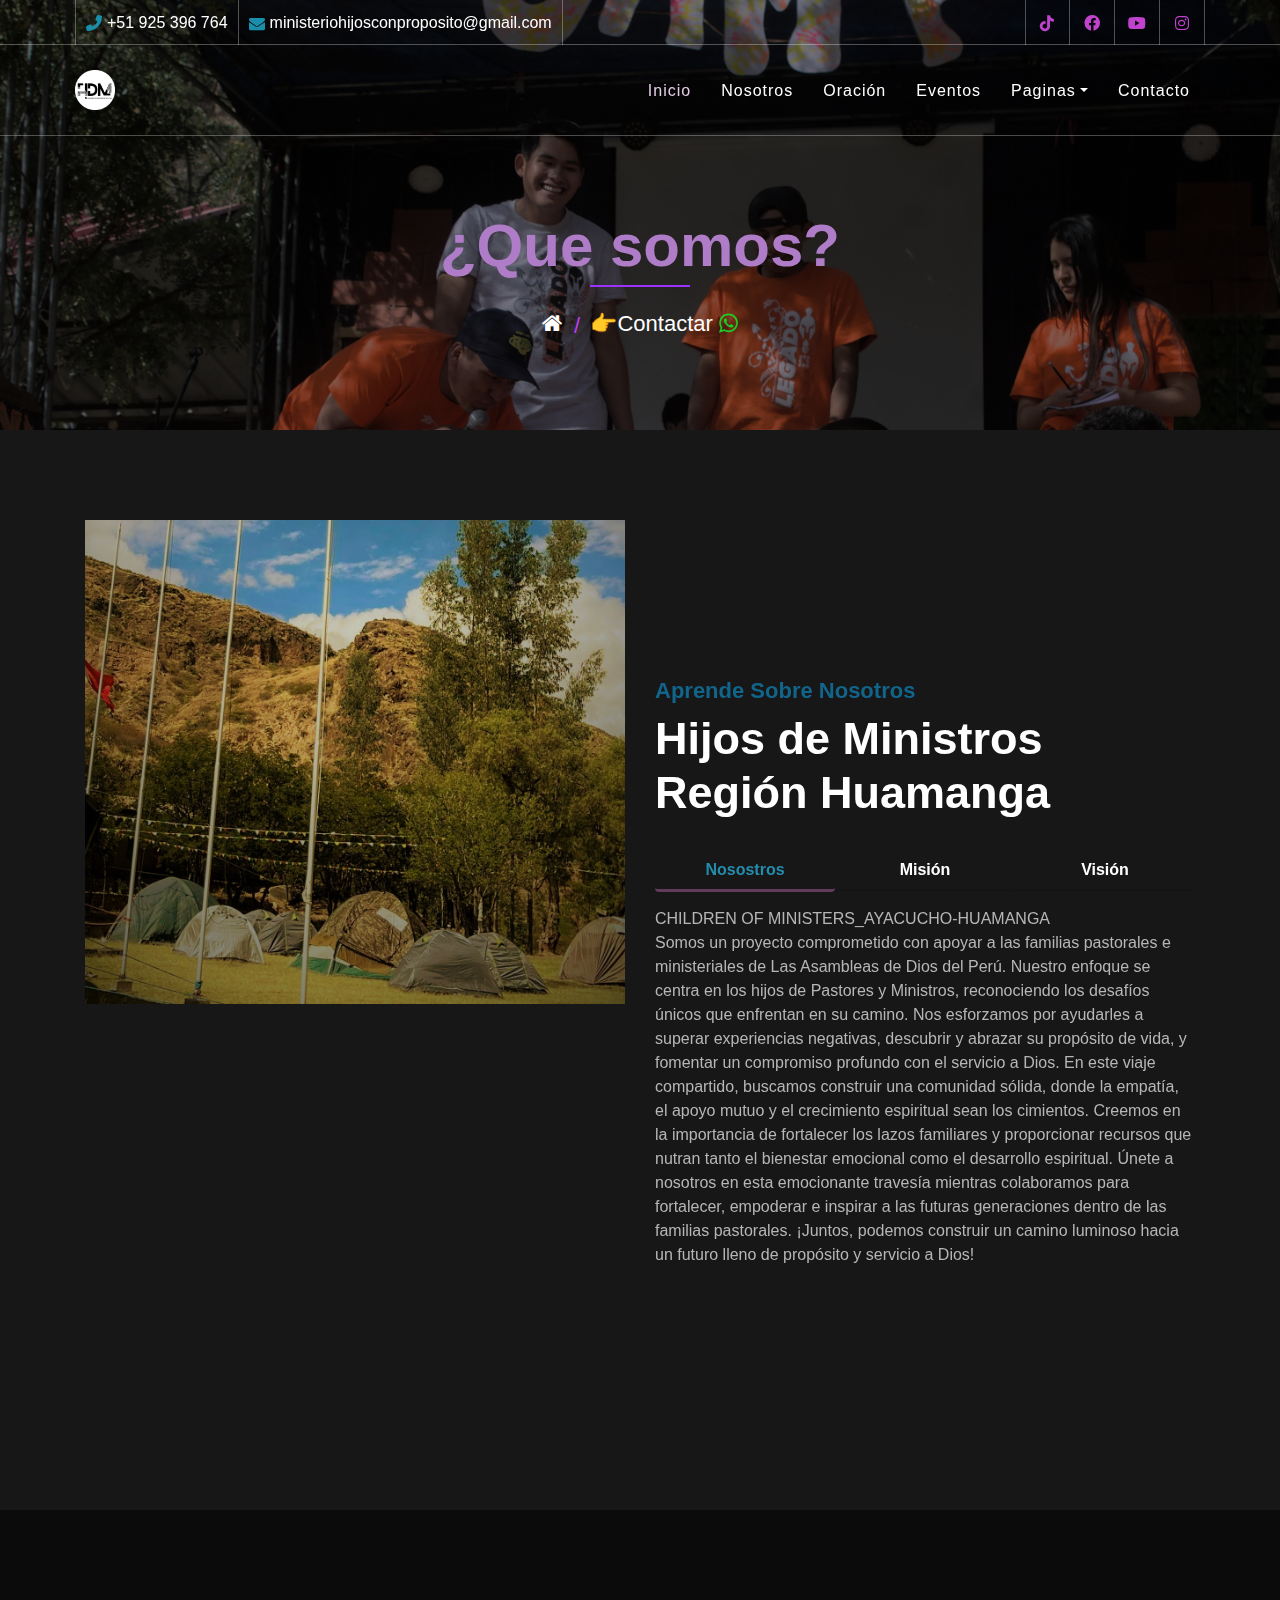
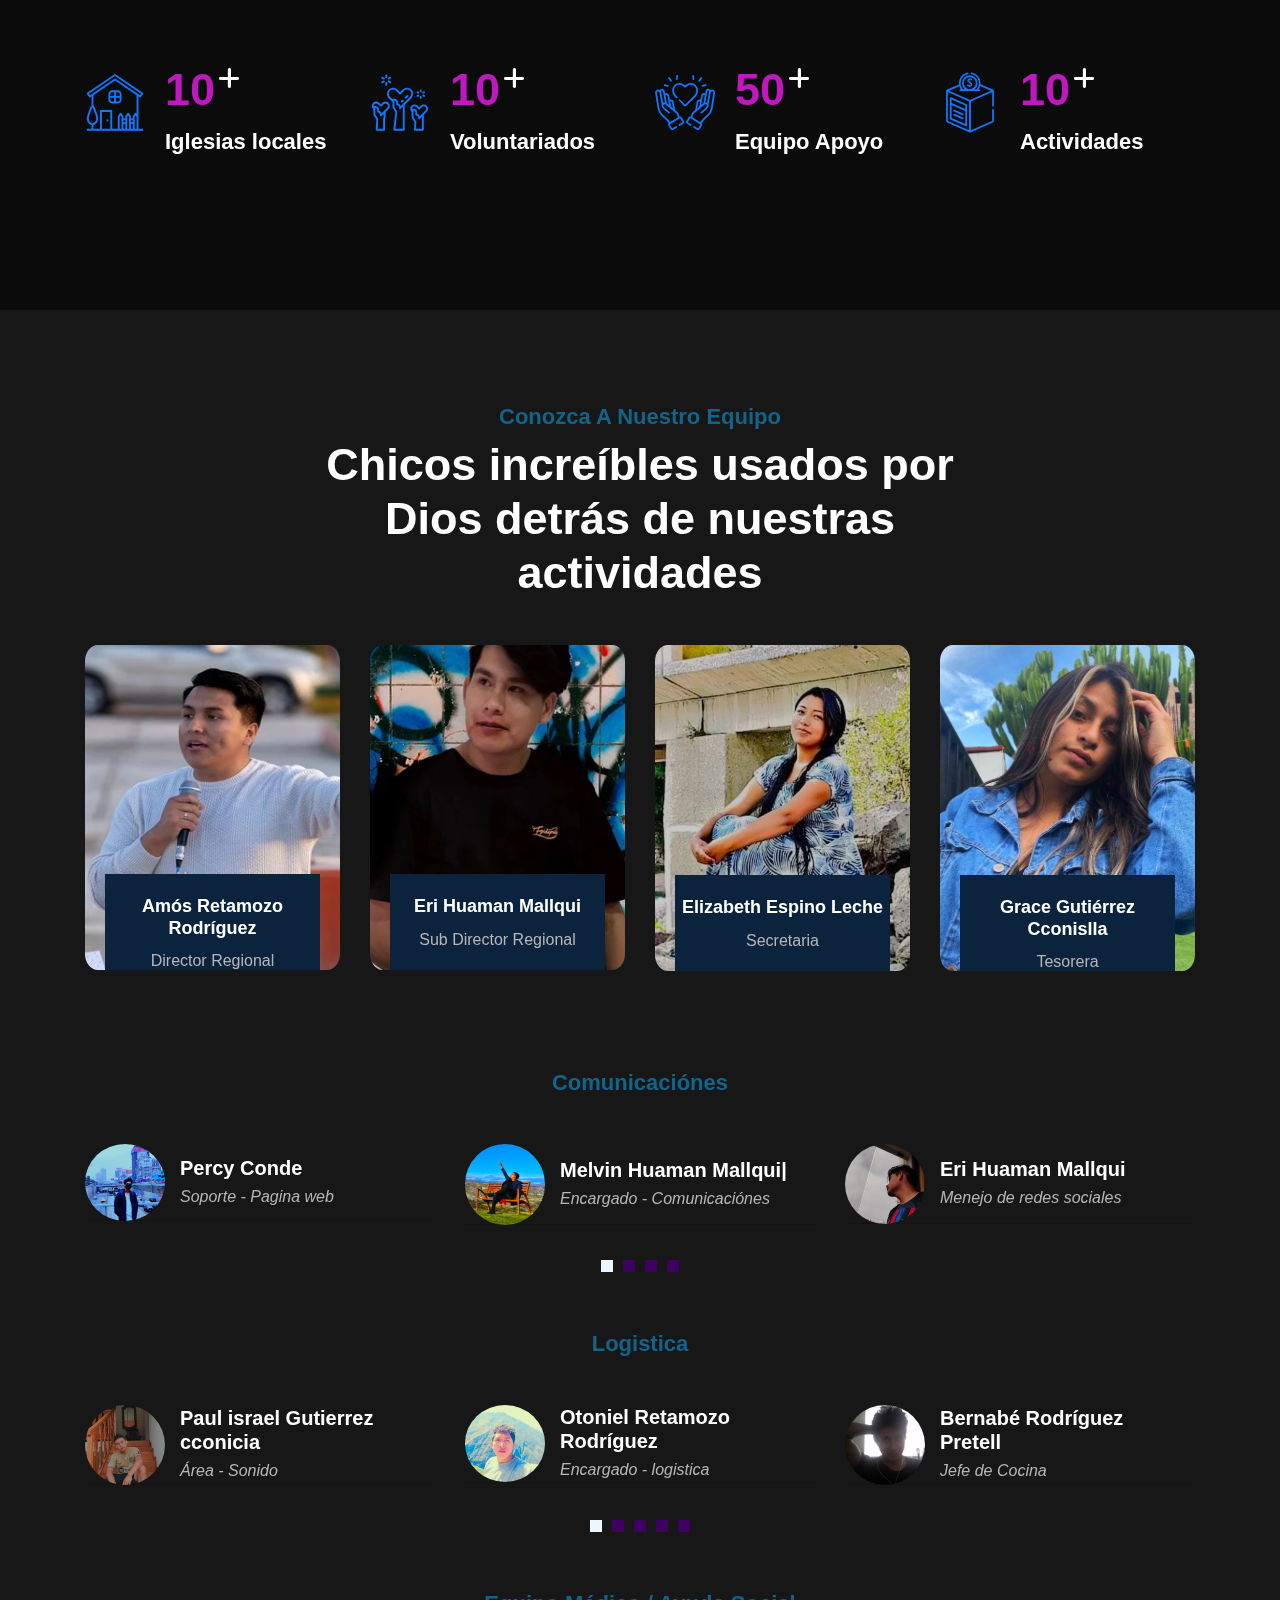
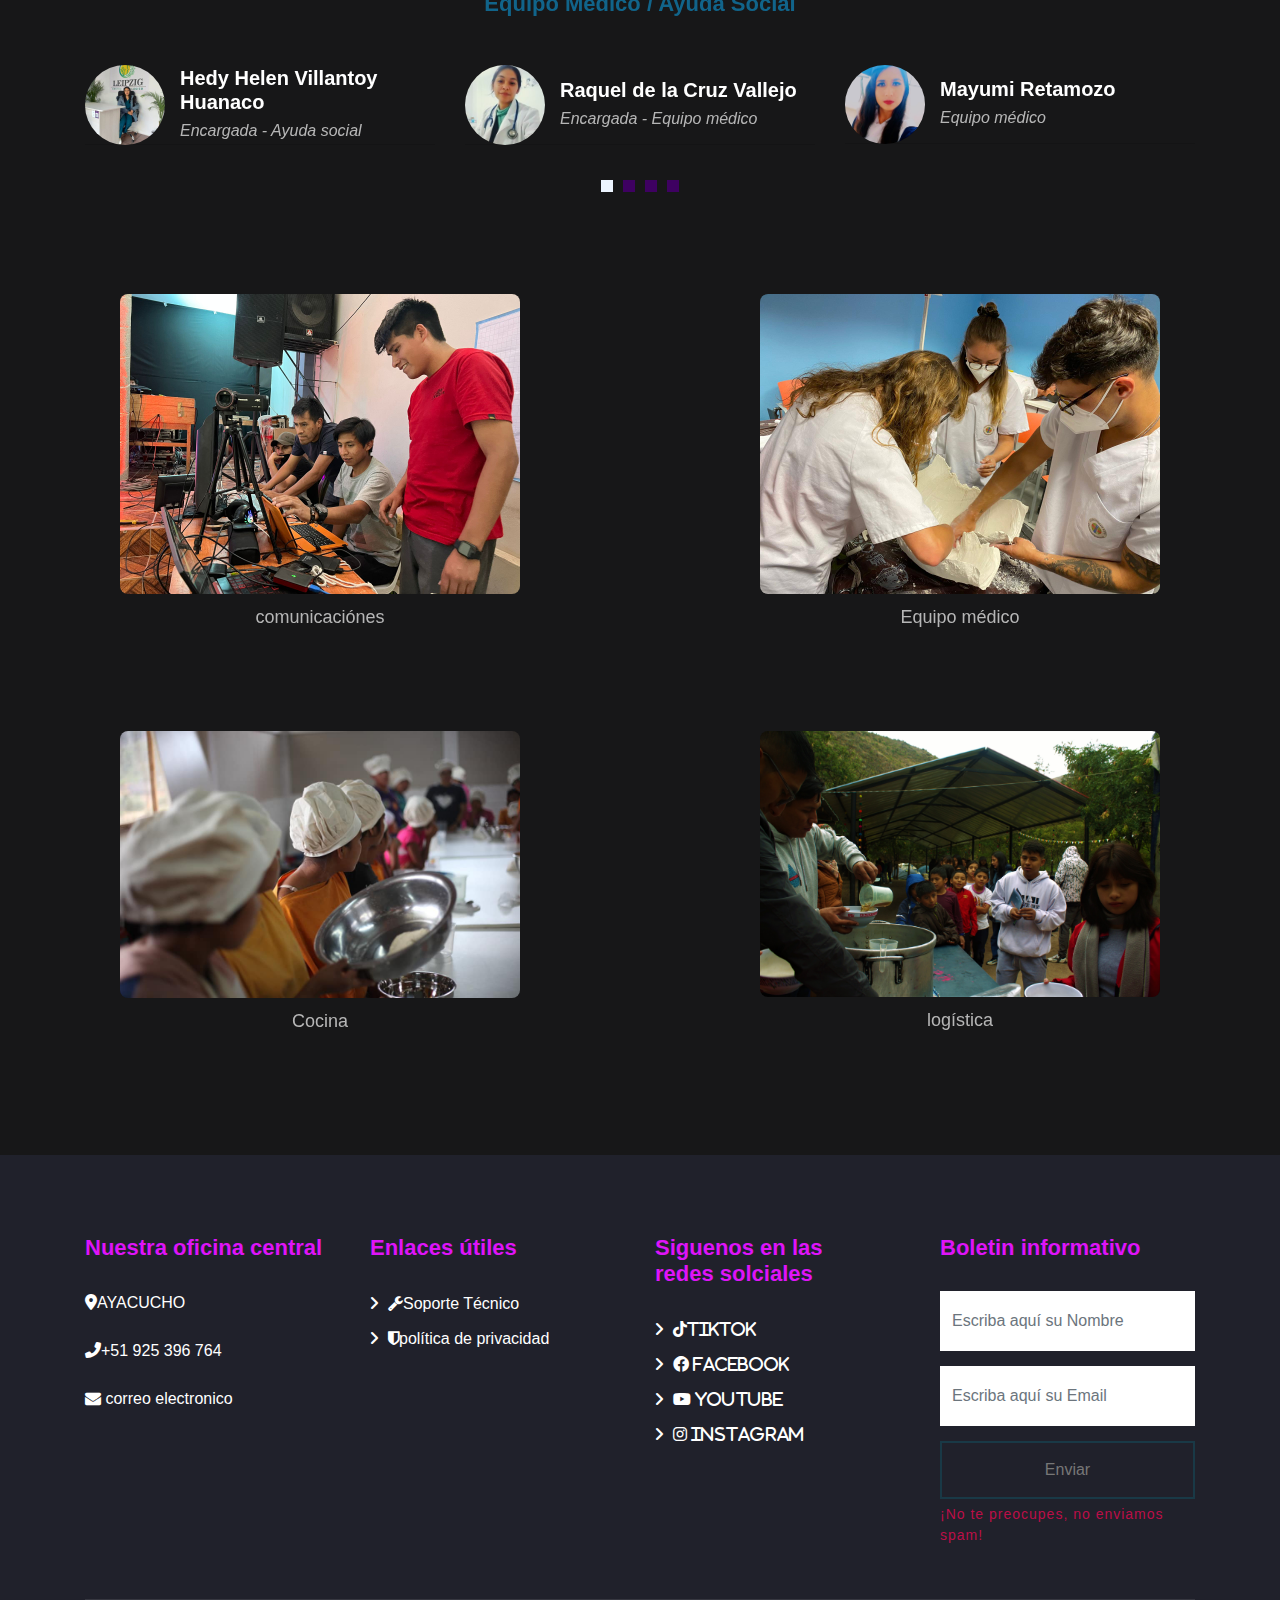
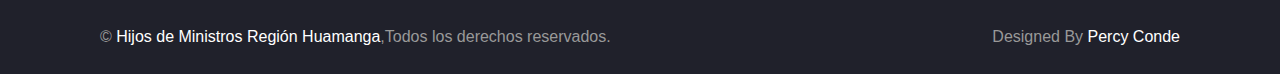
==== about.html @ 404b4c0b "Update about.html" ====
<!DOCTYPE html>
<html lang="en">

<head>
    <meta charset="utf-8">
    <title>Hijo de Ministros-Ayacucho</title>
    <meta content="width=device-width, initial-scale=1.0" name="viewport">
    <meta content="Free Website Template" name="keywords">
    <meta content="Free Website Template" name="description">

    <!-- Favicon -->
    <link href="imgs/logo.png" rel="icon">

    <!-- Google Font -->
    <link href="https://fonts.googleapis.com/css2?family=Quicksand:wght@300;400;500;600;700&display=swap"
        rel="stylesheet">

    <!-- CSS Libraries -->
    <link href="https://stackpath.bootstrapcdn.com/bootstrap/4.4.1/css/bootstrap.min.css" rel="stylesheet">
    <link href="https://cdnjs.cloudflare.com/ajax/libs/font-awesome/5.10.0/css/all.min.css" rel="stylesheet">
    <link href="lib/flaticon/font/flaticon.css" rel="stylesheet">
    <link href="lib/animate/animate.min.css" rel="stylesheet">
    <link href="lib/owlcarousel/assets/owl.carousel.min.css" rel="stylesheet">


    <!-- Template Stylesheet -->
    <link href="css/style.css" rel="stylesheet">
    <link rel="stylesheet" href="https://cdnjs.cloudflare.com/ajax/libs/font-awesome/6.0.0/css/all.min.css">
<!-- Incluye la biblioteca de iconos de TikTok -->
    <link rel="stylesheet" href="https://cdnjs.cloudflare.com/ajax/libs/font-awesome/6.0.0/css/brands.min.css">
</head>

<body>
    <!-- Top Bar Start -->
    <div class="top-bar d-none d-md-block">
        <div class="container-fluid">
            <div class="row">
                <div class="col-md-8">
                    <div class="top-bar-left">
                        <div class="text">
                            <i class="fa fa-phone-alt"></i>
                            <p>+51 925 396 764</p>

                        </div>
                        <div class="text">
                            <i class="fa fa-envelope"></i>
                            <p>ministeriohijosconproposito@gmail.com</p>
                        </div>
                    </div>
                </div>
                <div class="col-md-4">
                    <div class="top-bar-right">
                        <div class="social">
                            <a href="https://www.tiktok.com/@hdmayacucho?is_from_webapp=1&sender_device=pc"><i
                                    class="fab fa-tiktok"></i></a>
                            <a href="https://www.facebook.com/HijosDePastoresRH"><i class="fab fa-facebook"></i></a>
                            <a href="https://www.youtube.com/@HDMAyacucho"><i class="fab fa-youtube"></i></a>
                            <a href="https://www.instagram.com/hijosdeministros/"><i class="fab fa-instagram"></i></a>

                        </div>
                    </div>
                </div>
            </div>
        </div>
    </div>
    <!-- Top Bar End -->

    <!-- Nav Bar Start -->
    <div class="navbar navbar-expand-lg bg-dark navbar-dark">
        <div class="container-fluid">
            <a href="index.html" class="navbar-brand">
                <img src="imgs/logoOficial.png" alt="Logo de HM">
            </a>
            <button type="button" class="navbar-toggler" data-toggle="collapse" data-target="#navbarCollapse">
                <span class="navbar-toggler-icon"></span>
            </button>

            <div class="collapse navbar-collapse justify-content-between" id="navbarCollapse">
                <div class="navbar-nav ml-auto">
                    <a href="index.html" class="nav-item nav-link active">Inicio</a>
                    <a href="about.html" class="nav-item nav-link">Nosotros</a>
                    <a href="oracion.html" class="nav-item nav-link">Oración</a>
                    <a href="event.html" class="nav-item nav-link">Eventos</a>
                    
                    <div class="nav-item dropdown">
                        <a href="#" class="nav-link dropdown-toggle" data-toggle="dropdown">Paginas</a>
                        <div class="dropdown-menu">
                            <a href="https://draft.blogger.com/profile/00274280626540995841" class="dropdown-item">Blog</a>

                            <a href="volunteer.html" class="dropdown-item">Conviértete en voluntari(@)</a>
                        </div>
                    </div>
                    <a href="contact.html" class="nav-item nav-link">Contacto</a>
                </div>
            </div>
        </div>
    </div>
    <!-- Nav Bar End -->


    <!-- Page Header Start -->
    <div class="page-header">
        <div class="container">
            <div class="row">
                <div class="col-12">
                    <h2>¿Que somos?</h2>
                </div>
                <div class="col-12">
                    <a href="index.html"><i class="fa fa-home"></i></a>
                    
                    <link rel="stylesheet"
                            href="https://maxcdn.bootstrapcdn.com/font-awesome/4.5.0/css/font-awesome.min.css">
                        <a href="https://api.whatsapp.com/send?phone=925396764&text=Hola, me gustaria Obtener más información sobre Hijo de Ministros Ayacucho"
                            class="float" target="_blank">
                            👉Contactar <i class="fa fa-whatsapp my-float " style="color: rgb(26, 204, 35);"></i> 
                        </a>
                </div>
            </div>
        </div>
    </div>
    <!-- Page Header End -->


    <!-- About Start -->
    <div class="about">
        <div class="container">
            <div class="row align-items-center">
                <div class="col-lg-6">
                    <div class="about-img" data-parallax="scroll" data-image-src="imgs/bandera.webp"></div>
                </div>
                <div class="col-lg-6">
                    <div class="section-header">
                        <p>Aprende Sobre Nosotros</p>
                        <h2>Hijos de Ministros Región Huamanga</h2>
                    </div>
                    <div class="about-tab">
                        <ul class="nav nav-pills nav-justified">
                            <li class="nav-item">
                                <a class="nav-link active" data-toggle="pill" href="#tab-content-1">Nosostros</a>
                            </li>
                            <li class="nav-item">
                                <a class="nav-link" data-toggle="pill" href="#tab-content-2">Misión</a>
                            </li>
                            <li class="nav-item">
                                <a class="nav-link" data-toggle="pill" href="#tab-content-3">Visión</a>
                            </li>
                        </ul>

                        <div class="tab-content">
                            <div id="tab-content-1" class="container tab-pane active">
                                CHILDREN OF MINISTERS_AYACUCHO-HUAMANGA
                                <br>
                                Somos un proyecto comprometido con apoyar a las familias pastorales e ministeriales de Las Asambleas de
                                Dios del Perú. Nuestro enfoque se centra en los hijos de Pastores y Ministros, reconociendo los
                                desafíos únicos que enfrentan en su camino. Nos esforzamos por ayudarles a superar
                                experiencias negativas, descubrir y abrazar su propósito de vida, y fomentar un
                                compromiso profundo con el servicio a Dios.
                                En este viaje compartido, buscamos construir una comunidad sólida, donde la empatía, el
                                apoyo mutuo y el crecimiento espiritual sean los cimientos. Creemos en la importancia de
                                fortalecer los lazos familiares y proporcionar recursos que nutran tanto el bienestar
                                emocional como el desarrollo espiritual.
                                Únete a nosotros en esta emocionante travesía mientras colaboramos para fortalecer,
                                empoderar e inspirar a las futuras generaciones dentro de las familias pastorales.
                                ¡Juntos, podemos construir un camino luminoso hacia un futuro lleno de propósito y
                                servicio a Dios! </div>
                            <div id="tab-content-2" class="container tab-pane fade">
                                La Asociación Hijos de Ministros tiene como objetivo ayudar a los Hijos de Pastores (PH)
                                e hijos de ministros (HM) a glorificar a Dios mediante la promoción de valores
                                espirituales y fundamentales que fomenten la participación en el Ministerio y la
                                realización de la Gran Comisión. </div>
                            <div id="tab-content-3" class="container tab-pane fade">
                                Ser una asociación fundamentada espiritualmente con una conexión profunda con principios
                                y enseñanzas espirituales que encuentran su base en la figura de Jesucristo. Esta
                                conexión no solo se traduce en prácticas , sino también en la internalización de valores
                                que reflejen el amor, la compasión y la justicia que Jesucristo enseñó. </div>
                        </div>
                    </div>
                </div>
            </div>
        </div>
    </div>
    <!-- About End -->


    <!-- Facts Start -->
    <div class="facts" data-parallax="scroll" data-image-src="imgs/equipo.webp">
        <div class="container">
            <div class="row">
                <div class="col-lg-3 col-md-6">
                    <div class="facts-item">
                        <i class="flaticon-home"></i>
                        <div class="facts-text">
                            <h3 class="facts-plus" data-toggle="counter-up">10</h3>
                            <p>Iglesias locales</p>
                        </div>
                    </div>
                </div>
                <div class="col-lg-3 col-md-6">
                    <div class="facts-item">
                        <i class="flaticon-charity"></i>
                        <div class="facts-text">
                            <h3 class="facts-plus" data-toggle="counter-up">10</h3>
                            <p>Voluntariados</p>
                        </div>
                    </div>
                </div>
                <div class="col-lg-3 col-md-6">
                    <div class="facts-item">
                        <i class="flaticon-kindness"></i>
                        <div class="facts-text">
                            <h3 class="facts-plus" data-toggle="counter-up">50</h3>
                            <p>Equipo Apoyo</p>
                        </div>
                    </div>
                </div>
                <div class="col-lg-3 col-md-6">
                    <div class="facts-item">
                        <i class="flaticon-donation"></i>
                        <div class="facts-text">
                            <h3 class="facts-plus" data-toggle="counter-up">10</h3>
                            <p>Actividades</p>
                        </div>
                    </div>
                </div>
            </div>
        </div>
    </div>
    <!-- Facts End -->

    <div class="team">
        <div class="container">
            <div class="section-header text-center">
                <p> Conozca a nuestro equipo</p>
                <h2>Chicos increíbles usados por Dios detrás de nuestras actividades </h2>
            </div>
            <div class="row">
                <div class="col-lg-3 col-md-6">
                    <div class="team-item">
                        <div class="team-img">
                            <img src="imgs/amos.webp" alt="Team Image">
                        </div>
                        <div class="team-text">
                            <h2>Amós Retamozo Rodríguez</h2>
                            <p>Director Regional</p> 
                            <div class="team-social">
                                <a href="https://api.whatsapp.com/send?phone=51925396764"><i class="fab fa-whatsapp"></i></a>
                                <a href="https://www.facebook.com/profile.php?id=100010090953589"><i class="fab fa-facebook-f"></i></a>
                                <a href=""><i class="fab fa-tiktok"></i></i></a>
                                <a href="https://www.instagram.com/amosmiqueas/"><i class="fab fa-instagram"></i></a>
                            </div>
                        </div>
                    </div>
                </div>
                <div class="col-lg-3 col-md-6">
                    <div class="team-item">
                        <div class="team-img">
                            <img src="imgs/erri.webp" alt="Team Image">
                        </div>
                        <div class="team-text">
                            <h2>Eri Huaman Mallqui</h2>
                            <p>Sub Director Regional</p>
                            <div class="team-social">
                                <a href="https://api.whatsapp.com/send?phone=51926137151"><i class="fab fa-whatsapp"></i></a>
                                <a href="https://www.facebook.com/danni.huamanmallqui"><i class="fab fa-facebook-f"></i></a>
                                <a href="https://www.tiktok.com/@erithoab?_t=8ktVUdLyQGj&_r=1"><i class="fab fa-tiktok"></i></i></a>
                                <a href="https://www.instagram.com/abdiaseri/"><i class="fab fa-instagram"></i></a>
                            </div>
                        </div>
                    </div>
                </div>
                <div class="col-lg-3 col-md-6">
                    <div class="team-item">
                        <div class="team-img">
                            <img src="imgs/elisa.jpg" alt="Team Image">
                        </div>

                        <div class="team-text">
                            <h2>Elizabeth Espino Leche</h2>
                            <p>Secretaria</p>
                            <div class="team-social">
                                <a href="https://api.whatsapp.com/send?phone=51935330030"><i class="fab fa-whatsapp"></i></a>
                                <a href="https://www.facebook.com/isabelelizabeth.espinolagos"><i class="fab fa-facebook-f"></i></a>
                                <a href=""><i class="fab fa-tiktok"></i></i></a>
                                <a href="https://www.instagram.com/elizabeth_espino_l/"><i class="fab fa-instagram"></i></a>
                            </div>
                        </div>
                    </div>
                </div>
                <div class="col-lg-3 col-md-6">
                    <div class="team-item">
                        <div class="team-img">
                            <img src="imgs/gracia.jpeg" alt="Team Image">
                        </div>
                        <div class="team-text">
                            <h2>Grace Gutiérrez Cconislla</h2>
                            <p>Tesorera</p>
                            <div class="team-social">
                                <a href="https://api.whatsapp.com/send?phone="><i class="fab fa-whatsapp"></i></a>
                                <a href="https://www.facebook.com/gracejhunee"><i class="fab fa-facebook-f"></i></a>
                                <a href=""><i class="fab fa-tiktok"></i></i></a>
                                <a href="https://www.instagram.com/gracegutierrez02/"><i class="fab fa-instagram"></i></a>
                            </div>
                        </div>
                    </div>
                </div>
            </div>
        </div>
    </div>
    <!-- Team End -->


    
    <!-- Team End -->
    
    

    <!-- perfiles -->
    <div class="testimonial" ">
        <div class="container">
            <div class="section-header text-center">
                <p>Comunicaciónes</p>
                
            </div>
            <div class="owl-carousel testimonials-carousel">
                <div class="testimonial-item">
                    <div class="testimonial-profile">
                        <img src="imgs/melvin.jpg" alt="Image">
                        <div class="testimonial-name">
                            <h3>Melvin Huaman Mallqui| </h3>
                            <p> Encargado - Comunicaciónes</p>
                        </div>
                    </div>
                    
                </div>
                <div class="testimonial-item">
                    <div class="testimonial-profile">
                        <img src="imgs/erito.jpg" alt="Image">
                        <div class="testimonial-name">
                            <h3>Eri Huaman Mallqui</h3>
                            <p>Menejo de redes sociales</p>
                        </div>
                    </div>
                    
                </div>
                <div class="testimonial-item">
                    <div class="testimonial-profile">
                        <img src="imgs/angel.jpg" alt="Image">
                        <div class="testimonial-name">
                            <h3>Migel angel ortiz</h3>
                            <p>Área - transmisión</p>
                        </div>
                    </div>
                    
                </div>
                <div class="testimonial-item">
                    <div class="testimonial-profile">
                        <img src="imgs/enders.jpg" alt="Image">
                        <div class="testimonial-name">
                            <h3>Percy Conde</h3>
                            <p>Soporte - Pagina web</p>
                        </div>
                    </div>
                   
                </div>
            </div>
        </div>
        <BR></BR>
        <div class="container">
            <div class="section-header text-center">
                <p>logistica</p>
                
            </div>
            <div class="owl-carousel testimonials-carousel">
                <div class="testimonial-item">
                    <div class="testimonial-profile">
                        <img src="imgs/oto.jpg" alt="Image">
                        <div class="testimonial-name">
                            <h3> Otoniel Retamozo Rodríguez</h3>
                            <p> Encargado - logistica</p>
                        </div>
                    </div>
                    
                </div>
                <div class="testimonial-item">
                    <div class="testimonial-profile">
                        <img src="imgs/bernabe.jpg" alt="Image">
                        <div class="testimonial-name">
                            <h3>Bernabé Rodríguez Pretell</h3>
                            <p>Jefe de Cocina</p>
                        </div>
                    </div>
                    
                </div>
                <div class="testimonial-item">
                    <div class="testimonial-profile">
                        <img src="imgs/yasmin.jpg" alt="Image">
                        <div class="testimonial-name">
                            <h3>Jasmin Luz Ayala Huaman </h3>
                            <p>Área - Decoraciónes</p>
                        </div>
                    </div>
                    
                </div>
                <div class="testimonial-item">
                    <div class="testimonial-profile">
                        <img src="imgs/kevin.jpg" alt="Image">
                        <div class="testimonial-name">
                            <h3>Kevin jhonatan cardenas fernandez</h3>
                            <p>Área - Iluminación</p>
                        </div>
                    </div>
                   
                </div>
                <div class="testimonial-item">
                    <div class="testimonial-profile">
                        <img src="imgs/israel.jpg" alt="Image">
                        <div class="testimonial-name">
                            <h3> Paul israel Gutierrez cconicia</h3>
                            <p>Área - Sonido</p>
                        </div>
                    </div>
                   
                </div>
            </div>
        </div>
        <BR></BR>
        <div class="container">
            <div class="section-header text-center">
                <p>Equipo médico / Ayuda social</p>
                
            </div>
            <div class="owl-carousel testimonials-carousel">
                <div class="testimonial-item">
                    <div class="testimonial-profile">
                        <img src="imgs/raquel.jpg" alt="Image">
                        <div class="testimonial-name">
                            <h3>Raquel de la Cruz Vallejo</h3>
                            <p> Encargada - Equipo médico </p>
                        </div>
                    </div>
                    
                </div>
                <div class="testimonial-item">
                    <div class="testimonial-profile">
                        <img src="imgs/mayumi.jpeg" alt="Image">
                        <div class="testimonial-name">
                            <h3>Mayumi Retamozo</h3>
                            <p>Equipo médico</p>
                        </div>
                    </div>
                </div>
                <div class="testimonial-item">
                    <div class="testimonial-profile">
                        <img src="imgs/mayumi.jpeg" alt="Image">
                        <div class="testimonial-name">
                            <h3>Yanina Retamozo </h3>
                            <p>Equipo médico</p>
                        </div>
                    </div>
                </div>
                <div class="testimonial-item">
                    <div class="testimonial-profile">
                        <img src="imgs/helen.jpg" alt="Image">
                        <div class="testimonial-name">
                            <h3>Hedy Helen Villantoy Huanaco </h3>
                            <p> Encargada - Ayuda social</p>
                        </div>
                    </div>
                </div>
            </div>
        </div>
    </div>
    <!-- Testimonial End -->
    <div class="container1">

        <div class="image-box" onclick="zoomIn(this)">
            <img src="imgs/equpo.webp" alt="Equipo 1">
            <div class="image-title">comunicaciónes</div>
            
        </div>
        <div class="image-box" onclick="zoomIn(this)">
            <img src="imgs/equipomedico.jpg" alt="Equipo 1">
            <div class="image-title">Equipo médico</div>
            
        </div>
        <div class="image-box" onclick="zoomIn(this)">
            <img src="imgs/cosinaa.jpg" alt="Equipo 1">
            <div class="image-title">Cocina</div>
            
        </div>
        <div class="image-box" onclick="zoomIn(this)">
            <img src="imgs/donate2.jpg" alt="Equipo 1">
            <div class="image-title">logística</div>
            
        </div>

        <!-- Repite para las demás imágenes -->

    </div>

    <!-- Pantalla de overlay para mostrar la imagen agrandada -->
    <div class="overlay" onclick="zoomOut(this)">
        <img id="zoomed-image" src="" alt="Imagen Ampliada">
    </div>

    <script>
        function zoomIn(element) {
            element.classList.add("zoom-in");
            document.getElementById("zoomed-image").src = element.querySelector("img").src;
            document.querySelector(".overlay").style.display = "flex";
        }

        function zoomOut(overlay) {
            document.querySelector(".zoom-in").classList.remove("zoom-in");
            overlay.style.display = "none";
        }
    </script>



    <!-- Footer Start -->
    <div class="footer">
        <div class="container">
            <div class="row">
                <div class="col-lg-3 col-md-6">
                    <div class="footer-contact">
                        <h2>Nuestra oficina central</h2>
                        <i class="fa fa-map-marker-alt"></i><a href="https://maps.app.goo.gl/rpgSxSgEt7CqDoNL7"
                            target="_blank" rel="noopener noreferrer">AYACUCHO</a> <BR></BR>
                        <i class="fa fa-phone-alt"></i><a href="">+51 925 396 764</a><BR></BR>
                        <i class="fa fa-envelope"></i> <a href="mailto:ministeriohijosconproposito@gmail.com">correo electronico</a>
                    </div>
                </div>
                <div class="col-lg-3 col-md-6">
                    <div class="footer-link">
                        <h2>Enlaces útiles</h2>
                        <a href="https://api.whatsapp.com/send?phone=913882945&text=Hola,tengo una duda!"><i class="fa fa-wrench"></i>Soporte Técnico</a>
                        <a href="pdp.html"><i class="fa fa-shield"></i></i>política de privacidad </a>
                    </div>
                </div>
                <div class="col-lg-3 col-md-6">
                    <div class="footer-link">
                        <h2>Siguenos en las <br>
                            redes solciales</h2>
                        <a href="https://www.tiktok.com/@hdmayacucho?is_from_webapp=1&sender_device=pc"><i
                                class="fab fa-tiktok">tiktok</i></a>
                        <a href="https://www.facebook.com/HijosDePastoresRH"><i class="fab fa-facebook">
                                Facebook</i></a> </i></a>
                        <a href="https://www.youtube.com/@HDMAyacucho"><i class="fab fa-youtube"> YouTube</i></a>
                        <a href="https://www.instagram.com/hijosdeministros/"><i class="fab fa-instagram">
                                Instagram</i></a>
                    </div>

                </div>
                <div class="col-lg-3 col-md-6">
                    <div class="footer-newsletter">
                        <h2>Boletin informativo</h2>
                        <form id="form">
                            <input class="form-control" type="text" name="from_name" id="from_name"
                                placeholder="Escriba aquí su Nombre " required>
                            <input class="form-control" type="text" name="email_id" id="email_id"
                                placeholder="Escriba aquí su Email "required>
                            <button class="btn btn-custom" id="button" value="Send Email">Enviar</button>
                            <label>¡No te preocupes, no enviamos spam!</label>
                        </form>
                        <script type="text/javascript"
                            src="https://cdn.jsdelivr.net/npm/@emailjs/browser@3/dist/email.min.js"></script>

                        <script type="text/javascript">
                            emailjs.init('EvKDe0WJbUkxOcWEl')
                        </script>

                    </div>
                </div>
            </div>
        </div>
        <div class="container copyright">
            <div class="row">
                <div class="col-md-6">
                    <p>&copy; <a href="https://www.facebook.com/HijosDePastoresRH?locale=es_LA">Hijos de Ministros Región Huamanga</a>,Todos los
                        derechos reservados.</p>
                </div>
                <div class="col-md-6">
                    <p>Designed By <a href="https://www.instagram.com/enderscn/">Percy Conde</a>
                    </p>
                </div>
            </div>
        </div>
    </div>
    <!-- Footer End -->

    <!-- Back to top button -->
    <a href="#" class="back-to-top"><i class="fa fa-chevron-up"></i></a>

    <!-- Pre Loader -->
    <div id="loader" class="show">
        <div class="loader"></div>
    </div>

    <!-- JavaScript Libraries -->
    <script src="https://code.jquery.com/jquery-3.4.1.min.js"></script>
    <script src="https://stackpath.bootstrapcdn.com/bootstrap/4.4.1/js/bootstrap.bundle.min.js"></script>
    <script src="lib/easing/easing.min.js"></script>
    <script src="lib/owlcarousel/owl.carousel.min.js"></script>
    <script src="lib/waypoints/waypoints.min.js"></script>
    <script src="lib/counterup/counterup.min.js"></script>
    <script src="lib/parallax/parallax.min.js"></script>

    <!-- Contact Javascript File -->
    <script src="mail/jqBootstrapValidation.min.js"></script>
    <script src="mail/contact.js"></script>

    <!-- Template Javascript -->
    <script src="js/main.js"></script>
    <script src="js/boletin.js"></script>
</body>

</html>
---- lib/flaticon/font/flaticon.css ----
/*
  	Flaticon icon font: Flaticon
  	Creation date: 30/09/2020 10:47
  	*/

@font-face {
  font-family: "Flaticon";
  src: url("./Flaticon.eot");
  src: url("./Flaticon.eot?#iefix") format("embedded-opentype"),
       url("./Flaticon.woff2") format("woff2"),
       url("./Flaticon.woff") format("woff"),
       url("./Flaticon.ttf") format("truetype"),
       url("./Flaticon.svg#Flaticon") format("svg");
  font-weight: normal;
  font-style: normal;
}

@media screen and (-webkit-min-device-pixel-ratio:0) {
  @font-face {
    font-family: "Flaticon";
    src: url("./Flaticon.svg#Flaticon") format("svg");
  }
}

[class^="flaticon-"]:before, [class*=" flaticon-"]:before,
[class^="flaticon-"]:after, [class*=" flaticon-"]:after {   
  font-family: Flaticon;
        font-size: 20px;
font-style: normal;
margin-left: 20px;
}

.flaticon-water:before { content: "\f100"; }
.flaticon-healthcare:before { content: "\f101"; }
.flaticon-diet:before { content: "\f102"; }
.flaticon-education:before { content: "\f103"; }
.flaticon-home:before { content: "\f104"; }
.flaticon-charity:before { content: "\f105"; }
.flaticon-social-care:before { content: "\f106"; }
.flaticon-kindness:before { content: "\f107"; }
.flaticon-donation:before { content: "\f108"; }
.flaticon-woman:before { content: "\f109"; }
---- css/style.css ----
/*******************************/
/********* General CSS *********/
/*******************************/
body {
    color: #b6b6b6;
    font-weight: 500;
    background: #171718;
    font-family: 'Raleway', sans-serif;

}

h1,
h2, 
h3, 
h4,
h5, 
h6 {
    color: #ffffff;
}

a {
    color: #ffffff;
    transition: .3s;
}

a:hover,
a:active,
a:focus {
    color: #ddcbd8;
    outline: none;
    text-decoration: none;
}
/*botones de inicio*/
.btn.btn-custom {
    padding: 12px 20px;
    text-align: center; 
   font-size: 16px;
    font-weight: 500;
    color: #777777;
    border-radius: 0;
    border: 2px solid #193946;
    box-shadow: inset 0 0 0 0 #104c74;
    transition: ease-out 0.3s;
    -webkit-transition: ease-out 0.3s;
    -moz-transition: ease-out 0.3s;
}

.btn.btn-custom:hover {
    color: #b7b9cf;
    box-shadow: inset 0 0 0 30px #192d3a;
}

.btn:focus,
.form-control:focus {
    box-shadow: none;
}

.container-fluid {
    max-width: 1366px;
}

[class^="flaticon-"]:before, [class*=" flaticon-"]:before,
[class^="flaticon-"]:after, [class*=" flaticon-"]:after {   
    font-size: inherit;
    margin-left: 0;
}


/**********************************/
/****** Inicio de carga Back to Top ******/
/**********************************/
#loader {
    position: fixed;
    top: 0;
    right: 0;
    bottom: 0;
    left: 0;
    display: flex;
    align-items: center;
    justify-content: center;
    background: #004777;
    opacity: 0;
    visibility: hidden;
    -webkit-transition: opacity .3s ease-out, visibility 0s linear .3s;
    -o-transition: opacity .3s ease-out, visibility 0s linear .3s;
    transition: opacity .3s ease-out, visibility 0s linear .3s;
    z-index: 999;
}

#loader.show {
    -webkit-transition: opacity .6s ease-out, visibility 0s linear 0s;
    -o-transition: opacity .6s ease-out, visibility 0s linear 0s;
    transition: opacity .6s ease-out, visibility 0s linear 0s;
    visibility: visible;
    opacity: 1;
}

#loader .loader {
    position: relative;
    width: 45px;
    height: 45px;
    border: 5px solid #dddddd;
    border-top: 5px solid #a5179e;
    border-radius: 50%;
    -webkit-animation: spin 2s linear infinite;
    animation: spin 2s linear infinite;
}

@-webkit-keyframes spin {
    0% { -webkit-transform: rotate(0deg); }
    100% { -webkit-transform: rotate(360deg); }
}

@keyframes spin {
    0% { transform: rotate(0deg); }
    100% { transform: rotate(360deg); }
}
/* DESLISADOR */
.back-to-top {
    position: fixed;
    display: none;
    background: #042e4b;
    width: 44px;
    height: 44px;
    text-align: center;
    line-height: 1;
    font-size: 22px;
    right: 15px;
    bottom: 15px;
    transition: background 0.5s;
    z-index: 9;
}

.back-to-top i {
    color: #18191a;
    padding-top: 10px;
}

.back-to-top:hover {
    background: #ffffff;
}

.back-to-top:hover i {
    color: #ee0093;
}


/**********************************/
/********** Top Bar CSS ***********/
/**********************************/
.top-bar {
    position: absolute;
    height: 45px;
    width: 100%;
    top: 0;
    left: 0;
    z-index: 3;
    border-bottom: 1px solid rgba(255, 255, 255, 0.3);
}

.top-bar .top-bar-left {
    display: flex;
    align-items: center;
    justify-content: flex-start;
}

.top-bar .top-bar-right {
    display: flex;
    align-items: center;
    justify-content: flex-end;
}

.top-bar .text {
    display: flex;
    align-items: center;
    justify-content: center;
    flex-direction: row;
    height: 45px;
    padding: 0 10px;
    text-align: center;
    border-left: 1px solid rgba(255, 255, 255, .3);
}

.top-bar .text:last-child {
    border-right: 1px solid rgba(255, 255, 255, .3);
}
/*iconos de arriba llamada y gmail*/
.top-bar .text i {
    font-size: 16px;
    color: #1a8fac;
    margin-right: 5px;
}

.top-bar .text p {
    color: #ffffff;
    font-size: 16px;
    font-weight: 500;
    margin: 0;
}

.top-bar .social {
    display: flex;
    height: 45px;
    font-size: 0;
    justify-content: flex-end;
}

.top-bar .social a {
    display: flex;
    align-items: center;
    justify-content: center;
    width: 45px;
    height: 100%;
    font-size: 16px;
    color: #c142cc;
    border-right: 1px solid rgba(255, 255, 255, .3);
}

.top-bar .social a:first-child {
    border-left: 1px solid rgba(255, 255, 255, .3);
}

.top-bar .social a:hover {
    color: #ffffff;
    background: #066875;
}

@media (min-width: 992px) {
    .top-bar {
        padding: 0 60px;
    }
}


/**********************************/
/*********** Nav Bar CSS **********/
/**********************************/
.navbar {
    position: relative;
    transition: .5s;
    z-index: 999;
}

.navbar.nav-sticky {
    position: fixed;
    top: 0;
    width: 100%;
    box-shadow: 0 2px 5px rgba(0, 0, 0, .3);
    transition: .5s;
}

.navbar .navbar-brand {
    margin: 0;
    color: #c0b9bf;
    font-size: 45px;
    line-height: 0px;
    font-weight: 700;
    letter-spacing: 5px;
    text-transform: uppercase;
}

.navbar .navbar-brand img {
    max-width: 100%;
    max-height: 40px;
}

.navbar-dark .navbar-nav .nav-link,
.navbar-dark .navbar-nav .nav-link:focus,
.navbar-dark .navbar-nav .nav-link:hover,
.navbar-dark .navbar-nav .nav-link.active {
    padding: 10px 15px 8px 15px;
    color: #ffffff;
}
/*letra nav  bar*/
.navbar-dark .navbar-nav .nav-link:hover,
.navbar-dark .navbar-nav .nav-link.active {
    color: #e5cde7;
    transition:all;
}

.navbar .dropdown-menu {
    margin-top: 0;
    border: 0;
    border-radius: 0;
    background: #e6dae0;
}

@media (min-width: 992px) {
    .navbar {
        position: absolute;
        width: 100%;
        top: 45px;
        padding: 20px 60px;
        background: transparent !important;
        border-bottom: 1px solid rgba(241, 241, 241, 0.3);
        z-index: 9;
    }
    
    .navbar.nav-sticky {
        padding: 10px 60px;
        background: #0e2a35 !important;
        border-bottom: none;
    }
    
    .page .navbar {
        background: #121535 !important;
    }
    
    .navbar a.nav-link {
        padding: 8px 15px;
        font-size: 16px;
        letter-spacing: 1px;
    }
}

@media (max-width: 991.98px) {   
    .navbar {
        padding: 15px;
        background: #3f4263 !important;
    }
    
    .navbar a.nav-link {
        padding: 5px;
    }
    
    .navbar .dropdown-menu {
        box-shadow: none;
    }
}


/*******************************/
/********** Hero CSS ***********/
/*******************************/
.carousel {
    position: relative;
    width: 100%;
    min-height: 300px;
    background: #263238;
    margin-bottom: 45px;
}

.carousel .container-fluid {
    padding: 0;
}

.carousel .carousel-item {
    position: relative;
    width: 100%;
    min-height: 300px;
    display: flex;
    align-items: center;
    justify-content: center;
    flex-direction: column;
}

.carousel .carousel-img {
    position: relative;
    width: 100%;
    height: 100%;
    min-height: 300px;
    text-align: right;
    overflow: hidden;
}

.carousel .carousel-img::after {
    position: absolute;
    content: "";
    top: 0;
    right: 0;
    bottom: 0;
    left: 0;
    background: rgba(0, 0, 0, 0.5);
    z-index: 1;
}

.carousel .carousel-img img {
    width: 100%;
    height: 100%;
    object-fit: cover;
}

.carousel .carousel-text {
    position: absolute;
    max-width: 700px;
    display: flex;
    align-items: center;
    justify-content: center;
    flex-direction: column;
    z-index: 2;
}

.carousel .carousel-text h1 { 
    font-family: "Montserrat", sans-serif;
    text-align: center;
    color: #940d89;
    font-size: 80px;
    font-weight: 700;
    margin-bottom: 20px;
    text-shadow: 5px 2px 4px rgba(39, 7, 41, 0.815); /* Ajusta los valores según tus preferencias */
}

.carousel .carousel-text p {
    color: #f3e9f2;
    text-align: center;
    font-size: 20px;
    margin-bottom: 25px;
}

.carousel .carousel-btn .btn.btn-custom {
    color: #f0f0f0;
    border-radius: 0%;
}
/*Letra booton 2*/
.carousel .carousel-btn .btn.btn-custom:hover {
    color: #f5ceff;
    border-radius: 5%;
}

.carousel .carousel-btn .btn:first-child {
    margin-right: 15px;
    border-radius: 8%;
}

.carousel .owl-nav {
    position: absolute;
    width: 100%;
    height: 60px;
    top: calc(50% - 30px);
    left: 0;
    display: flex;
    justify-content: space-between;
    z-index: 9;
}
/*deslizadores << >>*/
.carousel .owl-nav .owl-prev,
.carousel .owl-nav .owl-next {
    width: 60px;
    height: 60px;
    display: flex;
    align-items: center;
    justify-content: center;
    color: #ffffff;
    background: rgba(256, 256, 256, .2);
    font-size: 22px;
    transition: .3s;
}

.carousel .owl-nav .owl-prev:hover,
.carousel .owl-nav .owl-next:hover {
    color: #ffffff;
    background: #53808d;
}

.carousel .owl-nav .owl-prev {
    margin-right: 2px;
}

.carousel .animated {
    -webkit-animation-duration: 1s;
    animation-duration: 1s;
}

#videoModal .modal-dialog {
    position: relative;
    max-width: 800px;
    margin: 60px auto 0 auto;
}

#videoModal .modal-body {
    position: relative;
    padding: 0px;
}



@media (max-width: 991.98px) {
    .carousel .carousel-text h1 {
        font-size: 35px;
    }
    
    .carousel .carousel-text p {
        font-size: 16px;
    }
    
    .carousel .carousel-text .btn {
        padding: 12px 30px;
        font-size: 15px;
        letter-spacing: 0;
    }
}

@media (max-width: 767.98px) {
    .carousel .carousel-text h1 {
        font-size: 30px;
    }
    
    .carousel .carousel-text .btn {
        padding: 10px 25px;
        font-size: 15px;
        letter-spacing: 0;
    }
}

@media (max-width: 575.98px) {
    .carousel .carousel-text h1 {
        font-size: 25px;
    }
    
    .carousel .carousel-text .btn {
        padding: 8px 20px;
        font-size: 14px;
        letter-spacing: 0;
    }
}


/*******************************/
/******* Page Header CSS *******/
/*******************************/
.page-header {
    position: relative;
    margin-bottom: 45px;
    padding: 210px 0 90px 0;
    text-align: center;
    background: linear-gradient(rgba(0, 0, 0, .5), rgba(0, 0, 0, .5)), url(../imgs/nosotros.webp);
    background-attachment: fixed;
    background-position: center;
    background-repeat: no-repeat;
    background-size: cover;
}
.page-header2 {
    position: relative;
    margin-bottom: 45px;
    padding: 210px 0 90px 0;
    text-align: center;
    background: linear-gradient(rgba(0, 0, 0, .5), rgba(0, 0, 0, .5)), url(../imgs/oracion\ 2.jpg);
    background-attachment: fixed;
    background-position: center;
    background-repeat: no-repeat;
    background-size: cover;
}

.page-header h2 {
    position: relative;
    color: #af7cc7;
    font-size: 60px;
    font-weight: 700;
    margin-bottom: 20px;
    padding-bottom: 5px;
}
.page-header2 h2 {
    position: relative;
    color: #892fa5;
    font-size: 60px;
    font-weight: 700;
    margin-bottom: 20px;
    padding-bottom: 5px;
}

.page-header h2::after {
    position: absolute;
    content: "";
    width: 100px;
    height: 2px;
    left: calc(50% - 50px);
    bottom: 0;
    background: #9b33fd;
    
}
.page-header2 h2::after {
    position: absolute;
    content: "";
    width: 100px;
    height: 2px;
    left: calc(50% - 50px);
    bottom: 0;
    background: #6933fd;
}

.page-header a {
    position: relative;
    padding: 0 12px;
    font-size: 22px;
    color: #ffffff;
}
.page-header2 a {
    position: relative;
    padding: 0 12px;
    font-size: 18px;
    color: #ffffff;
}

.page-header2 a:hover {
    color: #ff27b7;
}
.page-header a:hover {
    color: #ff27b7;
}

.page-heade a:hover {
    color: #ff27b7;
}

.page-header a::after {
    position: absolute;
    content: "/";
    width: 8px;
    height: 8px;
    top: -2px;
    right: -7px;
    text-align: center;
    color: #c03ef3;
}
.page-header2 a::after {
    position: absolute;
    content: "";
    width: 8px;
    height: 8px;
    top: -8px;
    right: -8px;
    text-align: center;
    color: #ba42ff;
}

.page-header a:last-child::after {
    display: none;
}
.page-header2 a:last-child::after {
    display: none;
}

@media (max-width: 991.98px) {
    .page-header {
        padding: 60px 0;
    }
    
    .page-header h2 {
        font-size: 45px;
    }
    
    .page-header a {
        font-size: 20px;
    }
}

@media (max-width: 767.98px) {
    .page-header {
        padding: 45px 0;
    }
    
    .page-header h2 {
        font-size: 35px;
    }
    
    .page-header a {
        font-size: 18px;
    }
}


/*******************************/
/******* Section Header ********/
/*******************************/
.section-header {
    position: relative;
    width: 100%;
    max-width: 700px;
    margin: 0 auto 45px auto;
}

.section-header p {
    margin-bottom: 5px;
    position: relative;
    font-size: 22px;
    font-weight: 600;
    text-transform: capitalize;
    color: #11648a;
}

.section-header h2 {
    margin: 0;
    font-size: 45px;
    font-weight: 700;
}

@media (max-width: 991.98px) {
    .section-header h2 {
        font-size: 45px;
    }
}

@media (max-width: 767.98px) {
    .section-header h2 {
        font-size: 40px;
    }
}

@media (max-width: 575.98px) {
    .section-header h2 {
        font-size: 35px;
    }
}


/*******************************/
/********** NOSOTROS CSS **********/
/*******************************/
.about {
    position: relative;
    width: 100%;
    padding: 45px 0;
}

.about .section-header {
    margin-bottom: 30px;
    margin-left: 0;
}

.about .about-img {
    width: 100%;
    height: 100vh;
    
}

.about .about-tab {
    width: 100%;
    
}

.about .about-tab .nav.nav-pills .nav-link {
    padding: 8px;
    font-weight: 600;
    background: none;
    border-radius: 5;
    border-bottom: 1px solid rgba(0, 0, 0, 0.15);
    transition: none;
}

.about .about-tab .nav.nav-pills .nav-link:hover,
.about .about-tab .nav.nav-pills .nav-link.active {
    color: #248dad;
    padding-bottom: 7px;
    border-bottom: 3px solid #613a5c;
}

.about .about-tab .tab-content {
    padding: 15px 0 0 0;
    background: transparent;
}

.about .about-tab .tab-content .container {
    padding: 0;
}

@media (max-width: 991.98px) {
    .about .section-header {
        margin-top: 30px;
    }
}


/*******************************/
/********* Service CSS *********/
/*******************************/
.service {
    position: relative;
    width: 100%;
    padding: 45px 0 15px 0;
}

.service .service-item {
    position: relative;
    width: 100%;
    display: flex;
    justify-content: space-between;
    margin-bottom: 45px;
    transition: .3s;
}

.service .service-icon {
    position: relative;
    width: 60px;
}

.service .service-icon i {
    position: relative;
    display: block;
    color: #047083;
    font-size: 60px;
    line-height: 60px;
    margin-top: 60px;
}

.service .service-text {
    position: relative;
    margin-left: 20px;
    padding-left: 20px;
}

.service .service-text::before {
    position: absolute;
    content: "";
    width: 1px;
    height: calc(100% - 10px);
    top: 5px;
    left: 0;
    background: rgba(0, 0, 0, .1);
}

.service .service-text::after {
    position: absolute;
    content: "";
    width: 3px;
    height: 40px;
    top: calc(50% - 20px);
    left: -1px;
    background: #1d170a;
}

.service .service-text h3 {
    margin-bottom: 10px;
    font-size: 22px;
    font-weight: 700;
    letter-spacing: 1px;
}

.service .service-text p {
    margin: 0;
}




/*******************************/
/********** Causes CSS *********/
/*******************************/
.causes {
    position: relative;
    width: 100%;
    padding: 45px 0;
}

.causes .causes-carousel {
    width: calc(100% + 30px);
    margin-left: -15px;
    margin-right: -15px;
}

.causes .causes-item {
    margin: 0 15px;
    overflow: hidden;
    background: #26262c;
    border-top-left-radius:  2%;
    border-top-right-radius: 2%;
    
}

.causes .causes-img {
    overflow: hidden;
}

.causes .causes-img img {
    width: 100%;
    transition: .3s;
}

.causes .causes-item:hover img {
    transform: scale(1.1);
}


.causes .causes-progress {
    width: 100%;
    margin-top: 32px;
    padding: 30px 30px 20px 30px;
}



.causes .progress-text {
    margin-top: 5px;
    display: flex;
    justify-content: space-between;
}

.causes .progress-text p {
    margin: 0;
}

.causes .causes-text {
    padding: 0 30px;
}

.causes .causes-text h3 {
    font-size: 22px;
    font-weight: 700;
}

.causes .causes-text p {
    margin: 0;
}

.causes .causes-btn {
    margin-top: 25px;
    display: flex;
    justify-content: space-between;
}

.causes .causes-btn .btn {
    padding: 10px 0;
    width: 50%;
}

.causes .causes-btn .btn:last-child {
    color: #ffffff;
    background: #7e3177;
}

.causes .causes-btn .btn:last-child:hover {
    color: #000000;
}



/*******************************/
/********** Facts CSS **********/
/*******************************/
.facts {
    position: relative;
    width: 100%;
    min-height: 400px;
    margin: 45px 0;
    display: flex;
    align-items: center;
    background: rgba(0, 0, 0, .5);
}

.facts .facts-item {
    display: flex;
    flex-direction: row;
    margin: 25px 0;
}

.facts .facts-item i {
    margin-top: 10px;
    font-size: 60px;
    line-height: 60px;
    color: #1077ff;
}

.facts .facts-text {
    padding-left: 20px;
}

.facts .facts-text h3 {
    position: relative;
    display: inline-block;
    color: #c017c0;
    font-size: 45px;
    font-weight: 700;
}

.facts .facts-text h3::after {
    position: absolute;
    top: 0px;
    color: #ffffff;
    font-size: 25px;
    font-family: "Font Awesome 5 Free";
    font-weight: 900;
}

.facts .facts-text h3.facts-plus::after {
    content: "\f067";
    right: -25px;
}

.facts .facts-text h3.facts-dollar::after {
    content: "\f155";
    right: -18px;
}

.facts .facts-text p {
    color: #ffffff;
    font-size: 22px;
    font-weight: 600;
    margin: 0;
}


/*******************************/
/*********** Equipo CSS **********/
/*******************************/
.team {
    position: relative;
    width: 100%;
    padding: 45px 0 15px 0;
    
}

.team .team-item {
    position: relative;
    margin-bottom: 35px;
    
}

.team .team-img {
    position: relative;
    overflow: hidden;
    border-radius: 5%;
    display: flex;
}

.team .team-img img {
    width: 100%;
    transform: scale(1.1);
    margin-bottom: -15px;
    transition: .3s;
    
}

.team .team-item:hover img {
    margin: -15px 0 0 0;
}



.team .team-text {
    border-top-left-radius: 0%;
    position: absolute;
    width: calc(100% - 40px);
    height: 96px;
    bottom: 0;
    left: 20px;
    padding: 22px 0;
    text-align: center;
    background: #0c233d;
    transition: .3s;
    overflow: hidden;
}

.team .team-text h2 {
    font-size: 18px;
    font-weight: 700;
    margin-bottom: 10px;
}

.team .team-text p {
    margin-bottom: 20px;
}

.team .team-social {
    position: relative;
    font-size: 0;
}

.team .team-social a {
    display: inline-block;
    width: 35px;
    height: 35px;
    margin: 0 3px;
    padding: 5px 0;
    text-align: center;
    font-size: 14px;
    color: #fffeff;
    border: 2px solid #a233fd;
    transition: .3s;
    
}

.team .team-social a:hover {
    color: #000000;
    background: #e9e6e8;
    
}

.team .team-item:hover .team-text {
    height: 160px;
}
.grupo-img .grupo-img {
    position: relative;
    width: 100%;
}

 .grupo-img img {
    width: 100%;
    height: 440px;
    object-fit: cover;
    
}

/* team index*/
.team1 {
    position: relative;
}

.team1 img {
    width: 100%;
    height: auto;
    display: block;
}

.ver {
    position: absolute;
    top: 50%;
    left: 50%;
    transform: translate(-50%, -50%);
    background-color: #103f55;
    color: rgb(218, 208, 208);
    padding: 10px 20px;
    border: none;
    border-radius: 5px;
    cursor: pointer;
    box-shadow: 0 0 10px rgba(0, 0, 0, 0.5);
    transition: background-color 0.3s ease, color 0.3s ease, transform 0.3s ease;
}

.ver:hover {
    background-color: #9a1acc;
    
    
}

@media screen and (max-width: 768px) {
    .ver {
        font-size: 14px; /* Adjust font size for smaller screens */
        padding: 8px 16px; /* Adjust padding for smaller screens */
    }
}

/* team EQUIPO FOTOSx*/
.container1 {
    position: relative;
    display: flex;
    flex-wrap: wrap;
    justify-content: space-around;
    
    text-align: center;
}

.image-box {
    width: 400px;
    margin: 50px;
    cursor: pointer;
    transition: transform 0.2s;
}

.image-box img {
    width: 100%;
    height: auto;
    border-radius: 8px;
}

.image-title {
    font-size: 18px;
    margin-top: 10px;
}

.image-description {
    font-size: 14px;
    color: #555;
    margin-top: 8px;
}

.zoom-in {
    transform: scale(1);
    justify-content: center;
    
    

}

/* Estilos para la pantalla de overlay */
.overlay {
    display: none;
    position: fixed;
    top: 0;
    left: 0;
    width: 100%;
    height: 100%;
    background: rgba(0, 0, 0, 0.7);
    justify-content: center;
    align-items: center;
}

.overlay img {
    width: 90%;
    max-width: 800px;
    border-radius: 8px;
}


/*******************************/
/******* comentarios perfiles CSS *******/
/*******************************/
.testimonial {
    position: relative;
    width: 100%;
    padding: 45px 0;
}

.testimonial .testimonials-carousel {
    position: relative;
    width: calc(100% + 30px);
    margin: 0 -15px;
}

.testimonial .testimonial-item {
    position: relative;
    width: 100%;
    padding: 0 15px;
    display: flex;
    flex-direction: column;
    overflow: hidden;
}

.testimonial .testimonial-profile {
    display: flex;
    align-items: center;
    margin-bottom: 15px;
    border-bottom: 1px solid rgba(0, 0, 0, .1);
}

.testimonial .testimonial-profile img {
    width: 80px;
    margin-bottom: -1px;
    border-radius: 50%;
}

.testimonial .testimonial-name {
    padding-left: 15px;
    width: calc(100% - 95px);
}

.testimonial .testimonial-name h3 {
    font-size: 20px;
    font-weight: 600;
    margin-bottom: 5px;
}

.testimonial .testimonial-name p {
    margin: 0;
    font-style: italic;
}

.testimonial .testimonial-text p {
    margin: 0;
}

.testimonial .owl-dots {
    margin-top: 15px;
    text-align: center;
}

.testimonial .owl-dot {
    display: inline-block;
    margin: 0 5px;
    width: 12px;
    height: 12px;
    border-radius: 0;
    background: #3e0161;
}

.testimonial .owl-dot.active {
    background: #edf5ff;
}


/*******************************/
/******** Voluntariados CSS ********/
/*******************************/
.volunteer {
    position: relative;
    width: 100%;
    margin: 45px 0;
    background: rgba(0, 0, 0, .5);
}

.volunteer .volunteer-content {
    padding: 30px 0 45px 0;
}

.container .volunteer {
    margin: 90px 0;
}

.container .volunteer .volunteer-content {
    padding: 45px 30px 15px 30px;
}

.volunteer .volunteer-content .section-header {
    margin-bottom: 30px;
}

.volunteer .volunteer-content .section-header h2 {
    color: #ffffff;
}

.volunteer .volunteer-text p {
    color: #ffffff;
    font-size: 18px;
}

.volunteer .volunteer-form {
    padding: 90px 30px;
    background: #102735;
}

.volunteer .volunteer-form .control-group {
    margin-bottom: 15px;
}

.volunteer .volunteer-form .form-control {
    height: 60px;
    color: #ffffff;
    padding: 0 15px;
    border-radius: 0;
    border: 1px solid #fff8f8;
    background: transparent;
}

.volunteer .volunteer-form textarea.form-control {
    height: 120px;
    padding: 15px;
}

.volunteer .volunteer-form .form-control::placeholder {
    color: #ffffff;
    opacity: 1;
}

.volunteer .volunteer-form .form-control:-ms-input-placeholder,
.volunteer .volunteer-form .form-control::-ms-input-placeholder {
    color: #ffffff;
}

.volunteer .volunteer-form .btn.btn-custom {
    padding: 15px 0;
    width: 100%;
    height: 60px;
    color: #ffffff;
    border: 1px solid #ffffff;
    box-shadow: inset 0 0 0 0 #ffffff;
}

.volunteer .volunteer-form .btn.btn-custom:hover {
    color: #081c29;
    border: 1px solid #ffffff;
    box-shadow: inset 0 0 0 30px #ffffff;
}


/*******************************/
/********** Eventos CSS **********/
/*******************************/
.event {
    position: relative;
    width: 100%;
    padding: 45px 0 15px 0;
    
    
}

.event .event-item {
    margin-bottom: 30px;
    background: #161d36;
    border-radius: 2%;
    
}

.event .event-item img {
    width: 100%;
    border-top: 2%;
    
}

.event .event-content {
    padding: 30px;
    display: flex;
    
}

.event .event-meta {
    margin-bottom: 15px;
    display: flex;
    flex-direction: column;
}

.event .event-meta p {
    position: relative;
    margin-bottom: 8px;
    padding-bottom: 8px;
    white-space: nowrap;
    border-bottom: 1px solid rgba(0, 0, 0, .15);
}

.event .event-meta p:last-child {
    border-bottom: none;
}

.event .event-meta i {
    color: #c608f5;
    width: 25px;
}

.event .event-text {
    position: relative;
    margin-left: 20px;
    padding-left: 20px;
}

.event .event-text::before {
    position: absolute;
    content: "";
    width: 1px;
    height: calc(100% - 5px);
    top: 6px;
    left: 0;
    background: rgba(224, 209, 218, 0.15);
}

.event .event-text::after {
    position: absolute;
    content: "";
    width: 3px;
    height: 40px;
    top: calc(50% - 20px);
    left: -1px;
    background: #ca92c7;
}

.event .event-text h3 {
    font-size: 25px;
    font-weight: 700;
    margin-bottom: 10px;
}

.event .event-text p {
    margin: 0;
}

.event .btn.btn-custom {
    margin-top: 20px;
    padding: 8px 30px;
}

@media (max-width: 575.98px) {
    .event .event-content {
        flex-direction: column;
    }
    
    .event .event-meta {
        flex-direction: row;
    }
    
    .event .event-meta p {
        font-size: 14px;
        padding-right: 7px;
    }
    
    .event .event-meta p:last-child {
        border-bottom: 1px solid rgba(255, 245, 245, 0.15);
    }
    
    .event .event-meta i {
        width: 18px;
    }
    
    .event .event-text {
        margin: 0;
        padding: 0;
    }
    
    .event .event-text::before,
    .event .event-text::after {
        display: none;
    }
}



/*******************************/
/*********** Blog CSS **********/
/*******************************/
.blog {
    position: relative;
    width: 100%;
    padding: 45px 0 15px 0;
    
}

.blog .blog-item {
    margin-bottom: 30px;
    padding-bottom: 30px;
    background: #0e152c;
    border-radius: 4%;
}

.blog .blog-img {
    width: 100%;
    
}

.blog .blog-img img {
    width: 100%;
    border-radius: 5%;
}

.blog .blog-text {
    padding: 30px 30px 15px 30px;
}

.blog .blog-text h3 {
    font-size: 22px;
    font-weight: 700;
}

.blog .blog-text h3 a {
    color: #0d6294;
}

.blog .blog-text h3 a:hover {
    color: #db238e;
}

.blog .blog-text p {
    margin: 0;
}

.blog .blog-meta {
    margin: 0 30px;
    padding-top: 15px;
    display: flex;
    border-top: 1px solid rgba(5, 155, 25, 0.15);
}

.blog .blog-meta p {
    margin: 0;
    color: #f3fcf2;
    padding: 0 30px;
    border-right: 1px solid rgba(255, 253, 253, 0.15);
}

.blog .blog-meta p:first-child {
    padding-left: 0;
}

.blog .blog-meta p:last-child {
    padding-right: 0;
    border: none;
}

.blog .blog-meta i {
    color: #4a4c70;
    margin-right: 8px
}

.blog .pagination {
    margin-bottom: 15px;
}

.blog .pagination .page-link {
    color: #4a4c70;
    border-radius: 0;
    border-color: #4a4c70;
}

.blog .pagination .page-link:hover,
.blog .pagination .page-item.active .page-link {
    color: #fd33ec;
    background: #4a4c70;
}

.blog .pagination .disabled .page-link {
    color: #fffcfc;
}


/*******************************/
/********* Contacto CSS *********/
/*******************************/
.contact {
    position: relative;
    width: 100%;
    padding: 45px 0;
}

.contact .contact-img {
    position: relative;
    width: 100%;
}

.contact .contact-img img {
    width: 100%;
    height: 440px;
    object-fit: cover;
    border-radius: 10px; 
}

.contact .contact-form {
    position: relative;
    width: 100%;
    max-width: 700px;
    margin: 0 auto;
    margin-top: -220px;
    padding: 30px;
    background: #111625;
    border-radius: 15px; /* Aumenta el radio de las esquinas para un diseño más curvo */
    box-shadow: 0 0 20px rgba(3, 255, 58, 0.1);
}

@media (max-width: 991.98px) {
    .contact .contact-form {
        max-width: 600px;
    }
}

@media (max-width: 767.98px) {
    .contact .contact-form {
        max-width: 400px;
    }
}

@media (max-width: 575.98px) {
    .contact .contact-form {
        max-width: 300px;
    }
}

.contact .contact-form input,
.contact .contact-form textarea {
    width: 100%;
    padding: 15px;
    background: none;
    border-radius: 8px; 
    border: 1px solid rgba(177, 166, 166, 0.1);
}

.contact .contact-form textarea {
    height: 150px;
}

.contact .contact-form .btn.btn-custom {
    width: 100%;
    background-color: #420077;
    color: #e4dede;
    padding: 12px 20px;
    border: none;
    border-radius: 8px; 
    cursor: pointer;
}

.contact .help-block ul {
    margin: 0;
    padding: 0;
    list-style-type: none;
}





/*******************************/
/********* Footer CSS **********/
/*******************************/
.footer {
    position: relative;
    margin-top: 70px;
    padding-top: 80px;
    background: #20212B;
}

.footer .footer-contact,
.footer .footer-link,
.footer .footer-newsletter {
    position: relative;
    margin-bottom: 45px;
    color: #ffffff;
}

.footer .footer-contact h2,
.footer .footer-link h2,
.footer .footer-newsletter h2 {
    margin-bottom: 30px;
    font-size: 22px;
    font-weight: 700;
    color: #de14f8;
}

.footer .footer-link a {
    display: block;
    margin-bottom: 10px;
    color: #ffffff;
    transition: .3s;
}

.footer .footer-link a::before {
    position: relative;
    content: "\f105";
    font-family: "Font Awesome 5 Free";
    font-weight: 900;
    margin-right: 10px;
}

.footer .footer-link a:hover {
    color: #b333fd;
    letter-spacing: 1px;
}

.footer .footer-contact p i {
    width: 25px;
}

.footer .footer-social {
    position: relative;
    margin-top: 20px;
}

.footer .footer-social a {
    width: 40px;
    height: 40px;
    padding: 6px 0;
}

.footer .footer-social a {
    margin-top: 5px;
}

.footer .footer-newsletter form {
    position: relative;
    width: 100%;
}

.footer .footer-newsletter input {
    margin-bottom: 15px;
    height: 60px;
    border: none;
    border-radius: 0;
}

.footer .footer-newsletter label {
    margin-top: 5px;
    color: #bb0e48;
    font-size: 14px;
    letter-spacing: 1px;
}

.footer .footer-newsletter .btn.btn-custom {
    width: 100%;
    padding: 15px 0;
}

.footer .copyright {
    padding: 0 30px;
}

.footer .copyright .row {
    padding-top: 25px;
    padding-bottom: 25px;
    border-top: 1px solid rgba(256, 256, 256, .1);
}

.footer .copyright p {
    margin: 0;
    color: #999999;
}

.footer .copyright .col-md-6:last-child p {
    text-align: right;
}

.footer .copyright p a {
    color: #ffffff;
}

.footer .copyright p a:hover {
    color: #1ebcfa;
}

@media (max-width: 767.98px) {
    .footer .copyright p,
    .footer .copyright .col-md-6:last-child p {
        margin: 5px 0;
        text-align: center;
    }
}


.anuncio-flotante {
    position: fixed; /* Fija la posición del anuncio */
    bottom: 10px; /* Distancia desde abajo */
    left: 50%; /* Centra horizontalmente */
    transform: translateX(-50%); /* Ajusta la posición horizontalmente */
    background-color: #181212; /* Color de fondo del anuncio */
    padding: 1.5px; /* Espacio interior del anuncio */
    border: 1px solid #000000; /* Borde del anuncio */
    border-radius: 5px; /* Borde redondeado */
    z-index: 9999; /* Capa superior para que esté sobre otros elementos */
    display:block; /* Oculta el anuncio inicialmente */
    max-width: 100%; /* Ancho máximo del anuncio */

    /* Animación de entrada desde la derecha */
    animation-name: entrada-derecha;
    animation-duration: 1s; /* Duración de la animación */
    animation-timing-function: ease-out;
}

@keyframes entrada-derecha {
    from {
        transform: translateX(100%); /* Desde la derecha fuera de la pantalla */
        opacity: 0; /* Opacidad inicial */
    }
    to {
        transform: translateX(0); /* A la posición original */
        opacity: 1; /* Opacidad final */
    }
}
/* Media query para dispositivos móviles */
@media only screen and (max-width: 900px) {
    .anuncio-flotante {
        width: 370px; /* Ajusta el tamaño de fuente para dispositivos móviles */
        padding: 10px; /* Aumenta el espacio interior del anuncio */
        bottom: auto; /* Elimina la distancia desde abajo */
        top: 260px; /* Ajusta la distancia desde arriba */
    }
}
/* Estilos para el botón de cerrar el anuncio */
#cerrar-anuncio {
    position: absolute; /* Posición absoluta dentro del anuncio */
    top: 10px; /* Distancia desde arriba */
    right: 10px; /* Distancia desde la derecha */
    color: rgb(216, 213, 213); /* Color del icono de cierre */
    background-color: rgb(22, 22, 22, 0.9); /* Color de fondo del botón */
    border-radius: 5%; /* Bordes redondeados */
    border: none; /* Sin borde */
    padding: 5px; /* Espacio interior del botón */
}

/* Efecto de hover para el botón de cerrar el anuncio */
#cerrar-anuncio:hover {
    background-color: rgba(73, 52, 37, 0.7); /* Color de fondo al pasar el mouse */
}

/* Estilos para la imagen del anuncio */
#imagen-anuncio {
    width: 100%; /* Hace que la imagen sea responsive dentro del contenedor */
    height: 450px; /* La altura se ajustará automáticamente */
}

/* Media query para pantallas más pequeñas, como dispositivos móviles */
@media only screen and (max-width: 900px) {
    .anuncio-flotante {
        max-width: 1000px; /* Hace que el anuncio ocupe todo el ancho de la pantalla */
        padding: 1px; /* Aumenta el espacio interior del anuncio */
    }
}
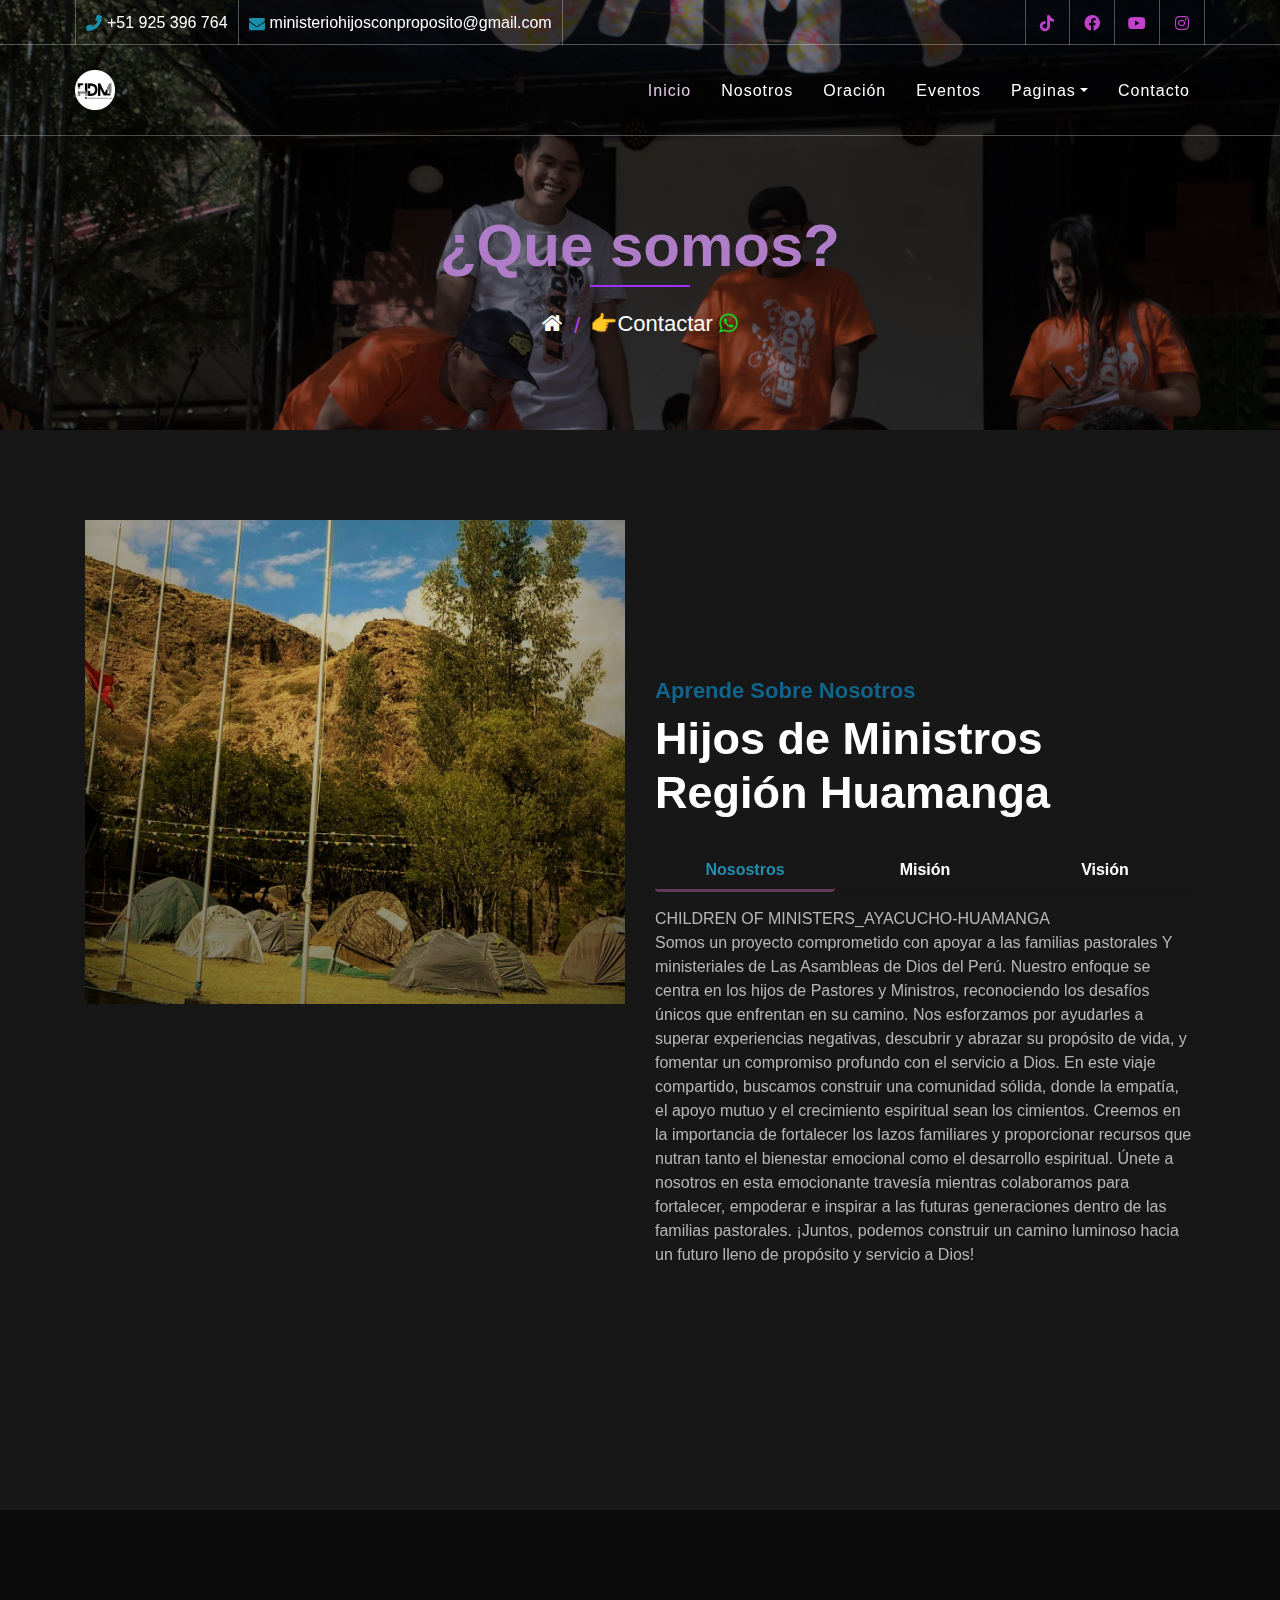
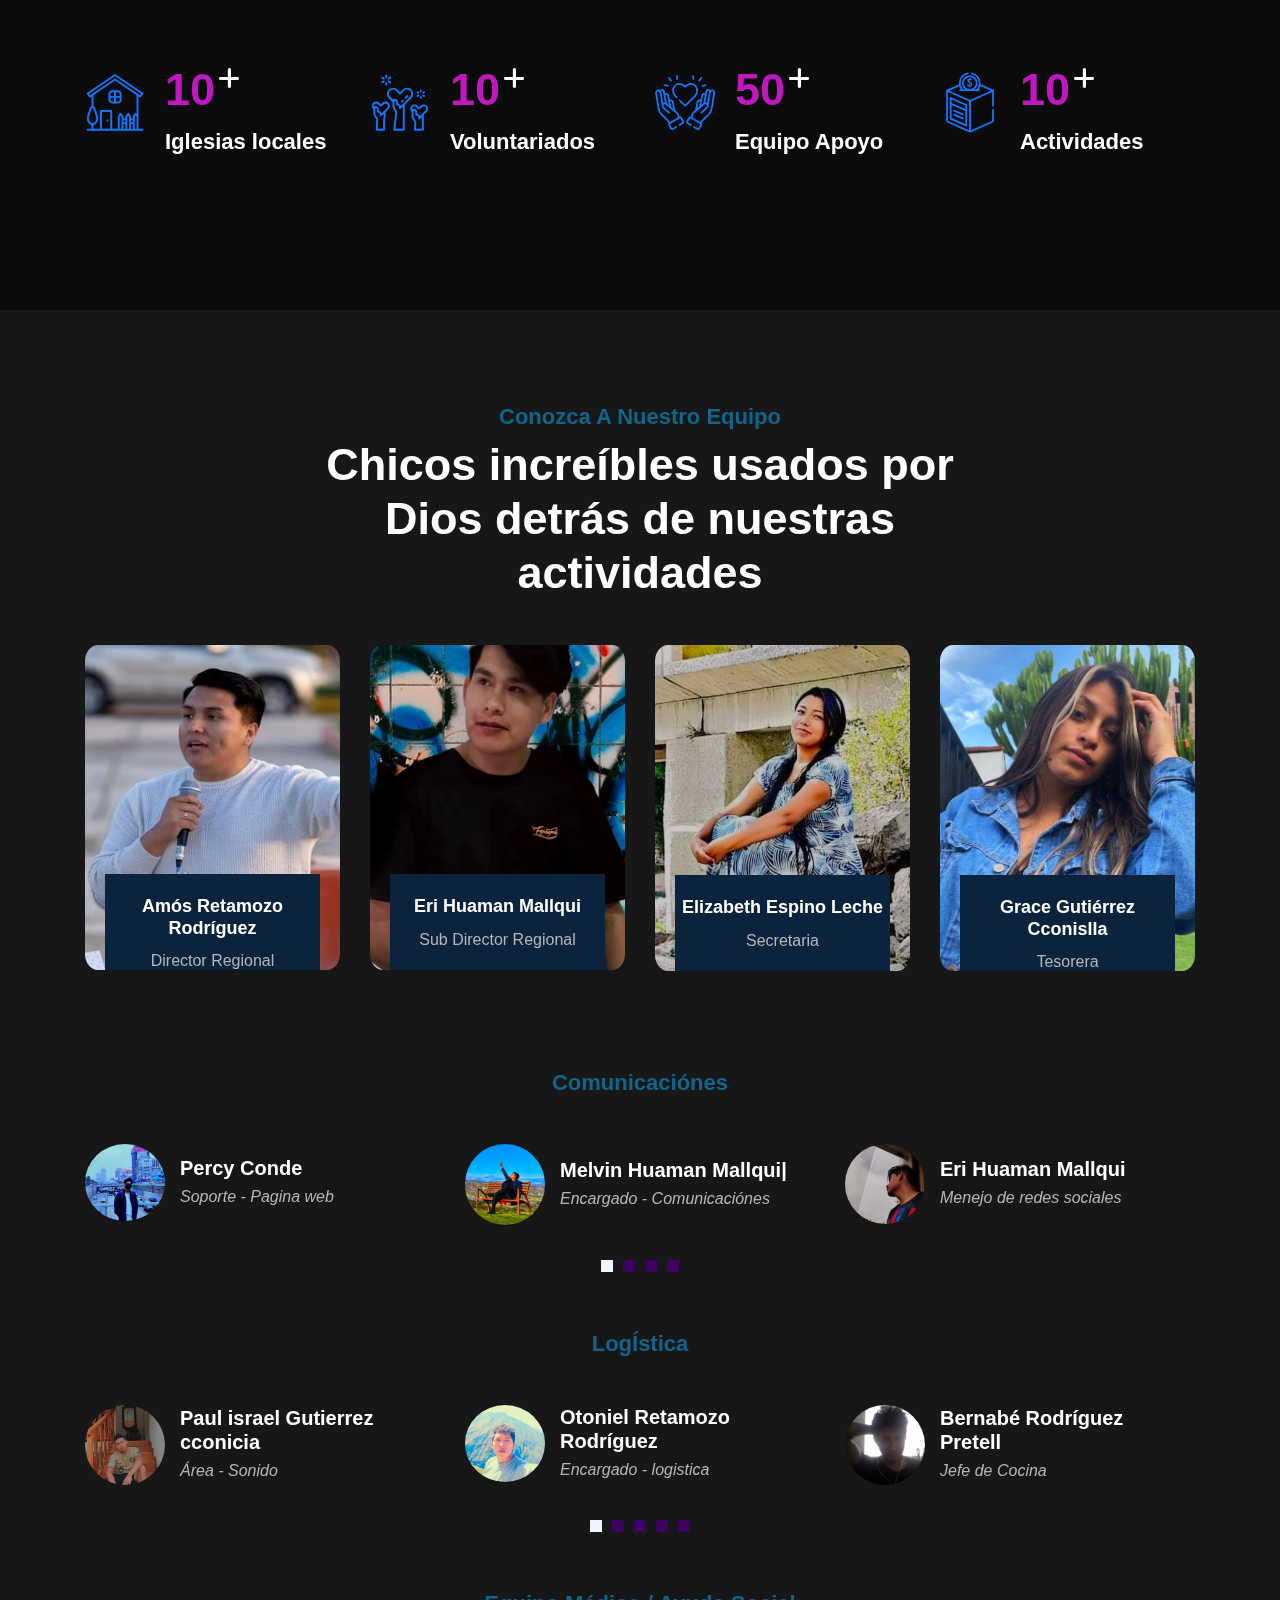
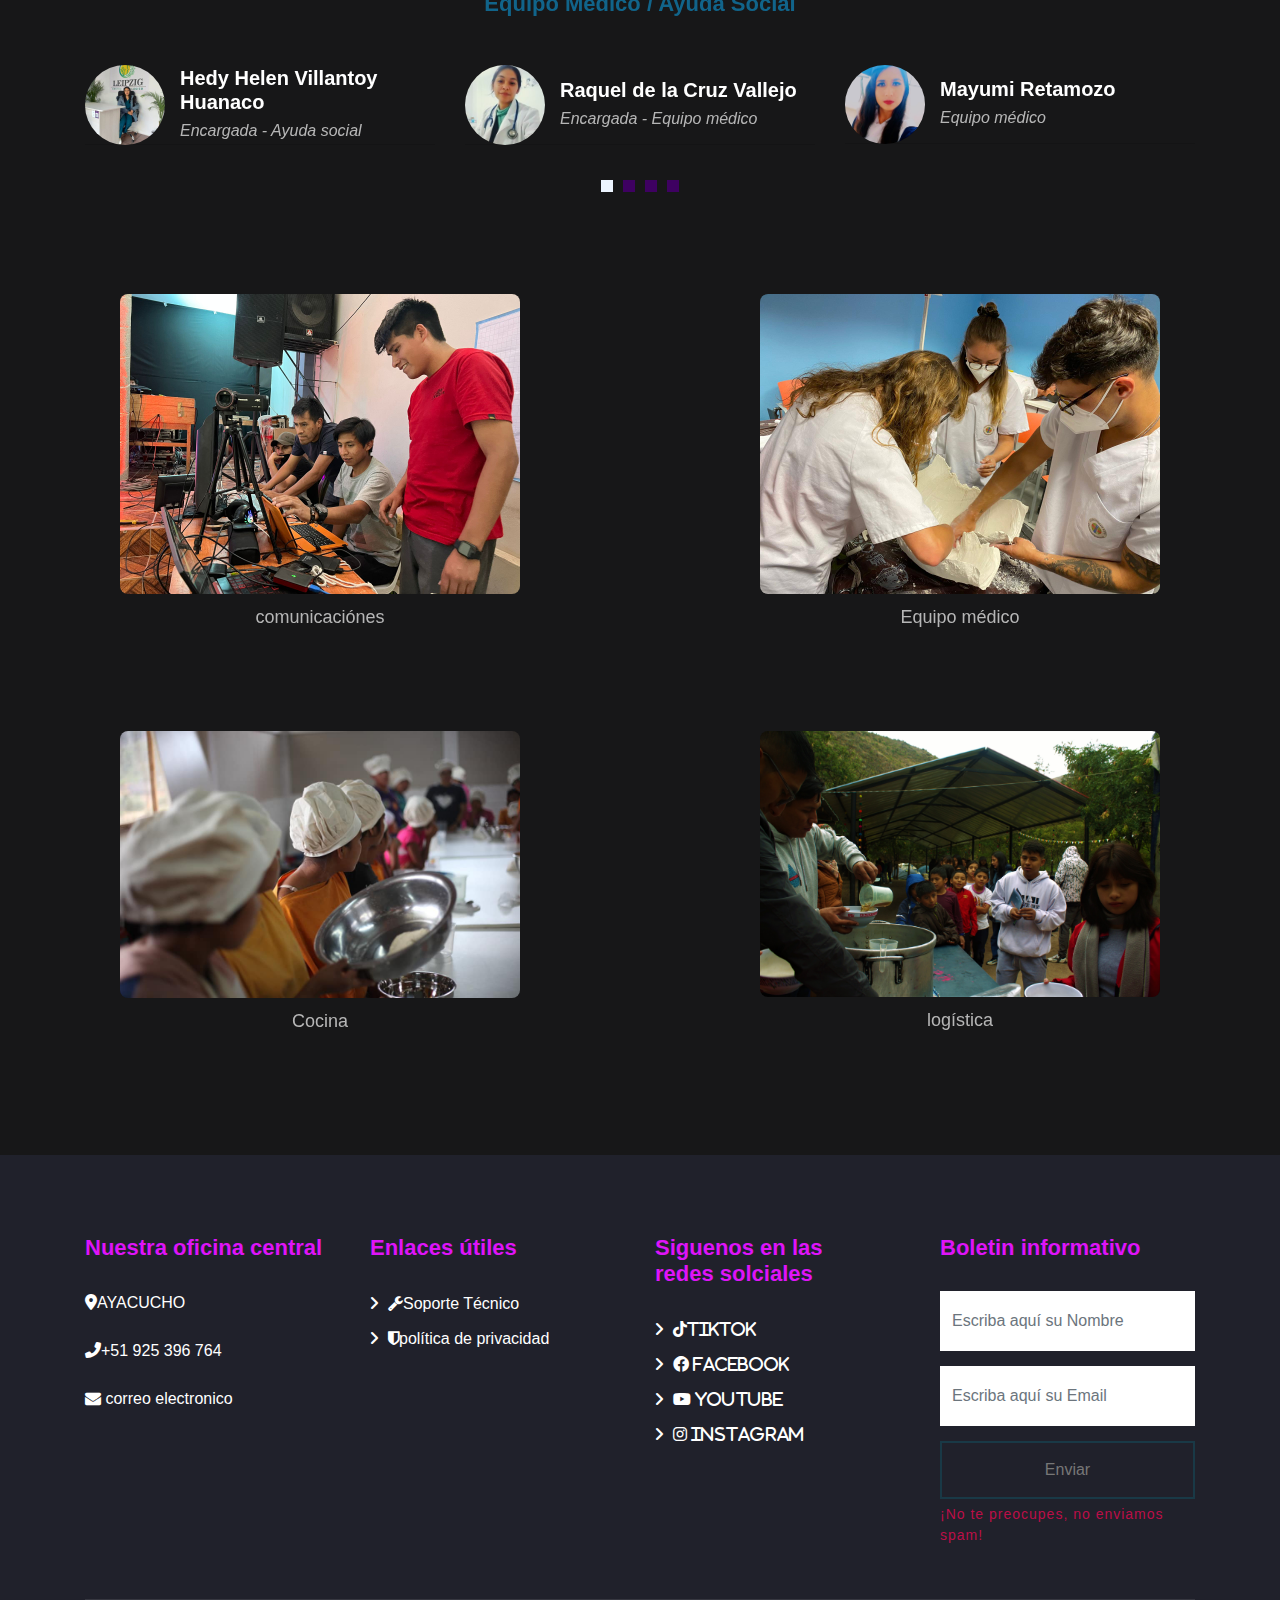
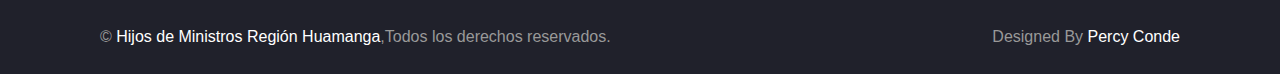
==== commit 3d1a21f1: "Update about.html" ====
--- a/about.html
+++ b/about.html
@@ -150,7 +150,7 @@
                             <div id="tab-content-1" class="container tab-pane active">
                                 CHILDREN OF MINISTERS_AYACUCHO-HUAMANGA
                                 <br>
-                                Somos un proyecto comprometido con apoyar a las familias pastorales e ministeriales de Las Asambleas de
+                                Somos un proyecto comprometido con apoyar a las familias pastorales Y ministeriales de Las Asambleas de
                                 Dios del Perú. Nuestro enfoque se centra en los hijos de Pastores y Ministros, reconociendo los
                                 desafíos únicos que enfrentan en su camino. Nos esforzamos por ayudarles a superar
                                 experiencias negativas, descubrir y abrazar su propósito de vida, y fomentar un
@@ -346,7 +346,7 @@
                     <div class="testimonial-profile">
                         <img src="imgs/angel.jpg" alt="Image">
                         <div class="testimonial-name">
-                            <h3>Migel angel ortiz</h3>
+                            <h3>Migel Angel Ortiz</h3>
                             <p>Área - transmisión</p>
                         </div>
                     </div>
@@ -367,7 +367,7 @@
         <BR></BR>
         <div class="container">
             <div class="section-header text-center">
-                <p>logistica</p>
+                <p>logÍstica</p>
                 
             </div>
             <div class="owl-carousel testimonials-carousel">
@@ -405,7 +405,7 @@
                     <div class="testimonial-profile">
                         <img src="imgs/kevin.jpg" alt="Image">
                         <div class="testimonial-name">
-                            <h3>Kevin jhonatan cardenas fernandez</h3>
+                            <h3>Kevin Cardenas Fernandez</h3>
                             <p>Área - Iluminación</p>
                         </div>
                     </div>
@@ -451,7 +451,7 @@
                 </div>
                 <div class="testimonial-item">
                     <div class="testimonial-profile">
-                        <img src="imgs/mayumi.jpeg" alt="Image">
+                        <img src="imgs/YA.webp" alt="Image">
                         <div class="testimonial-name">
                             <h3>Yanina Retamozo </h3>
                             <p>Equipo médico</p>
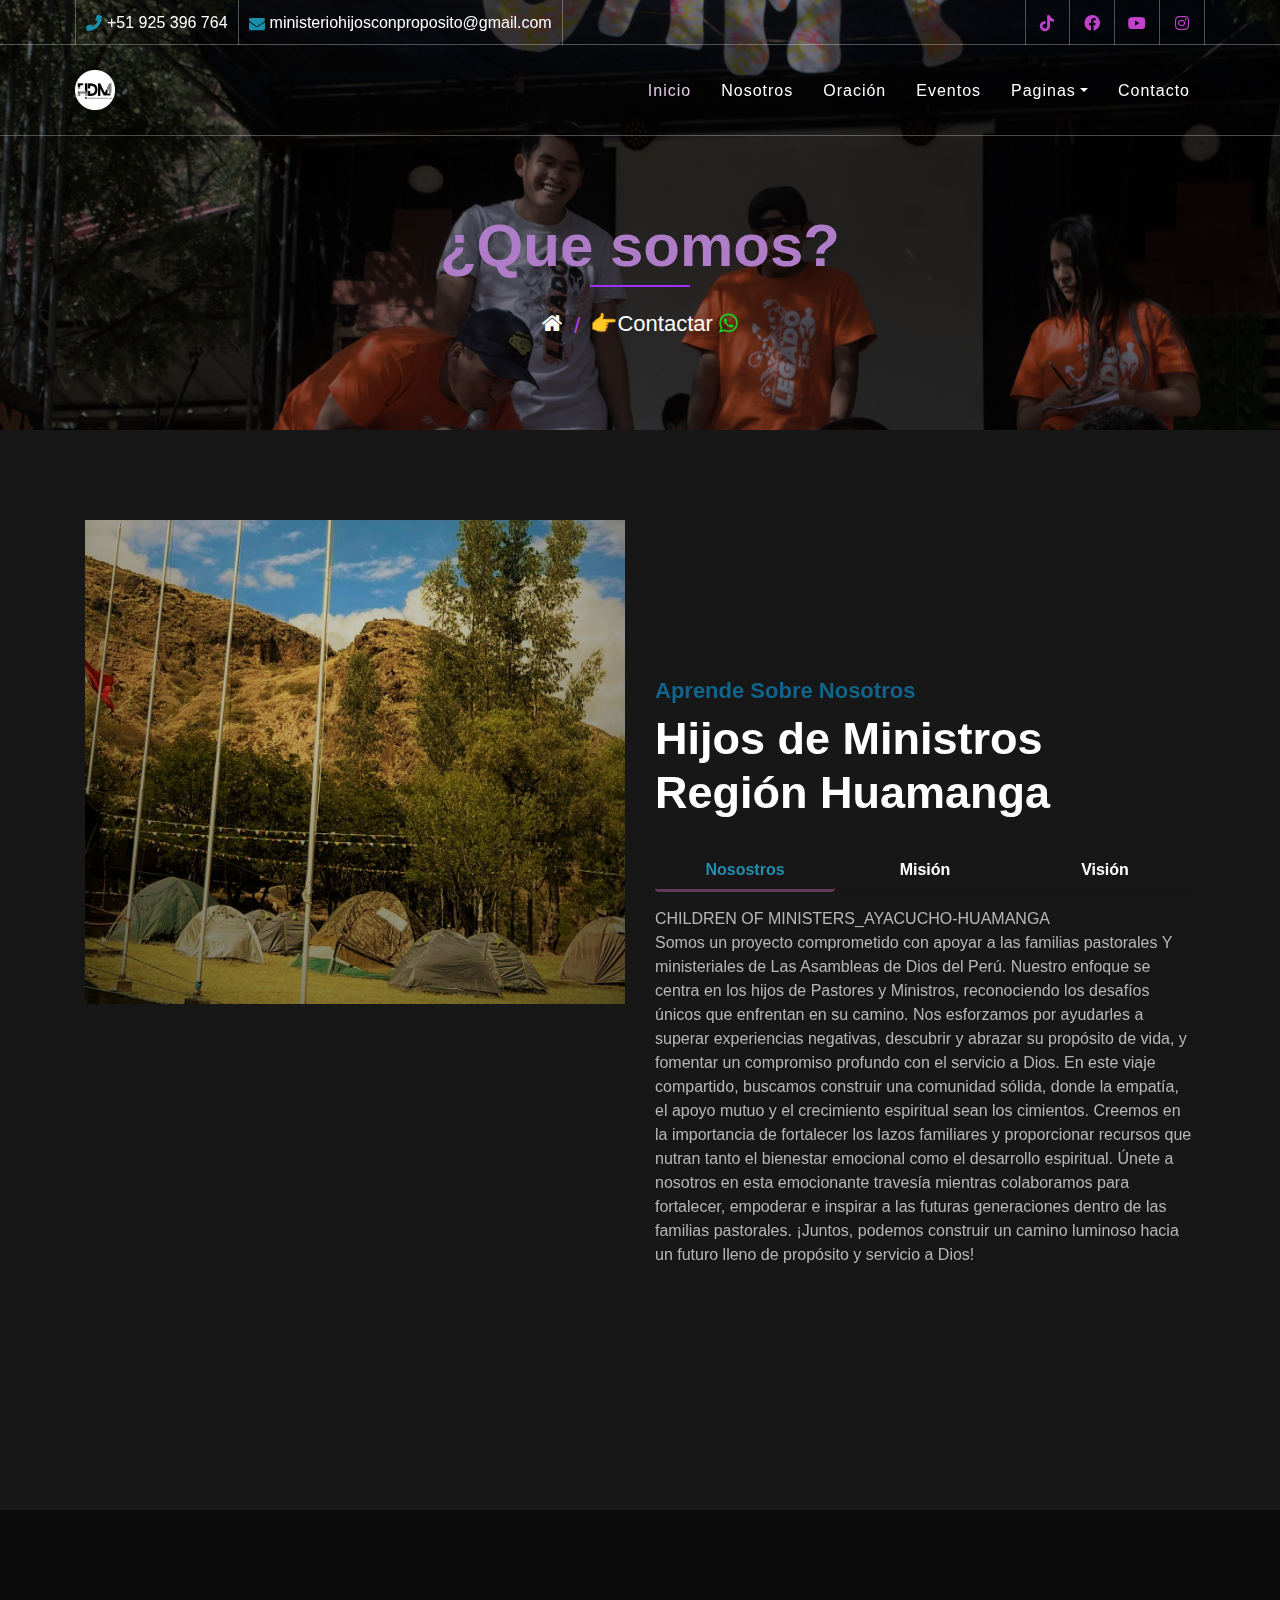
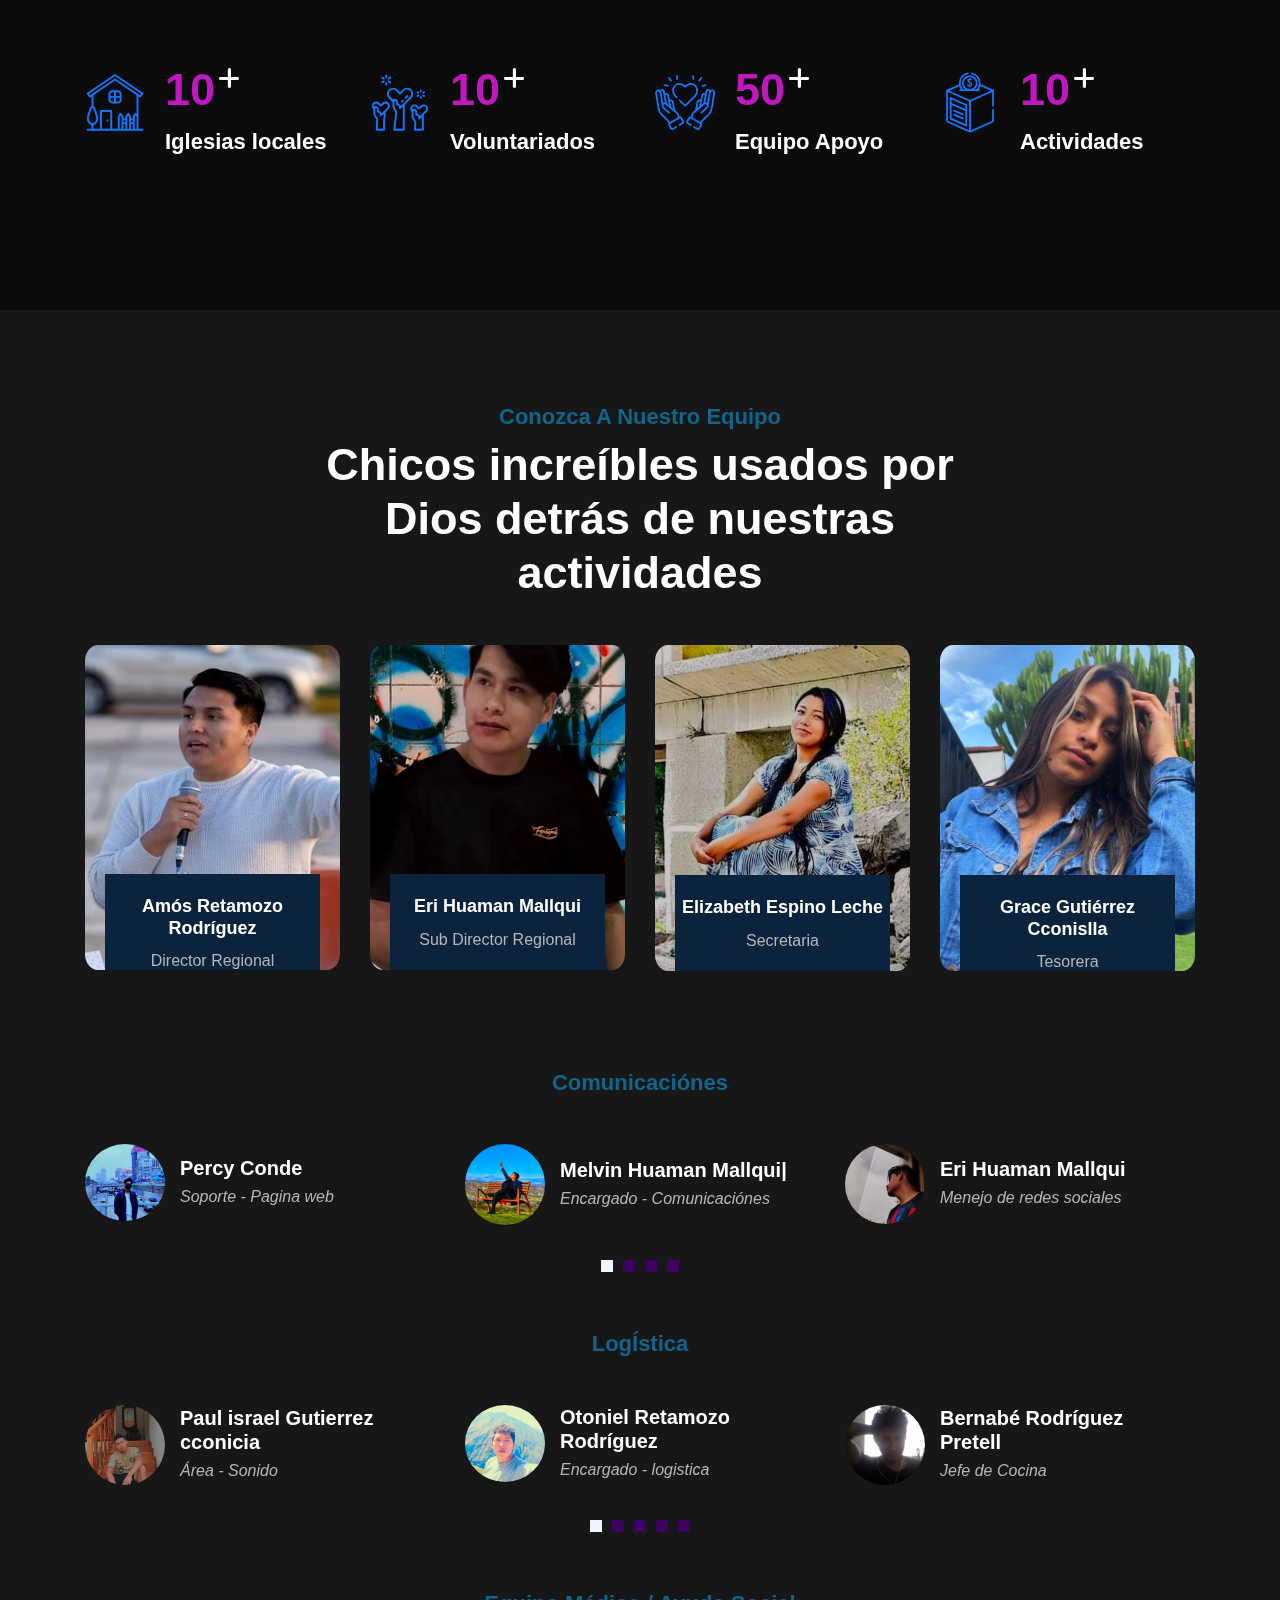
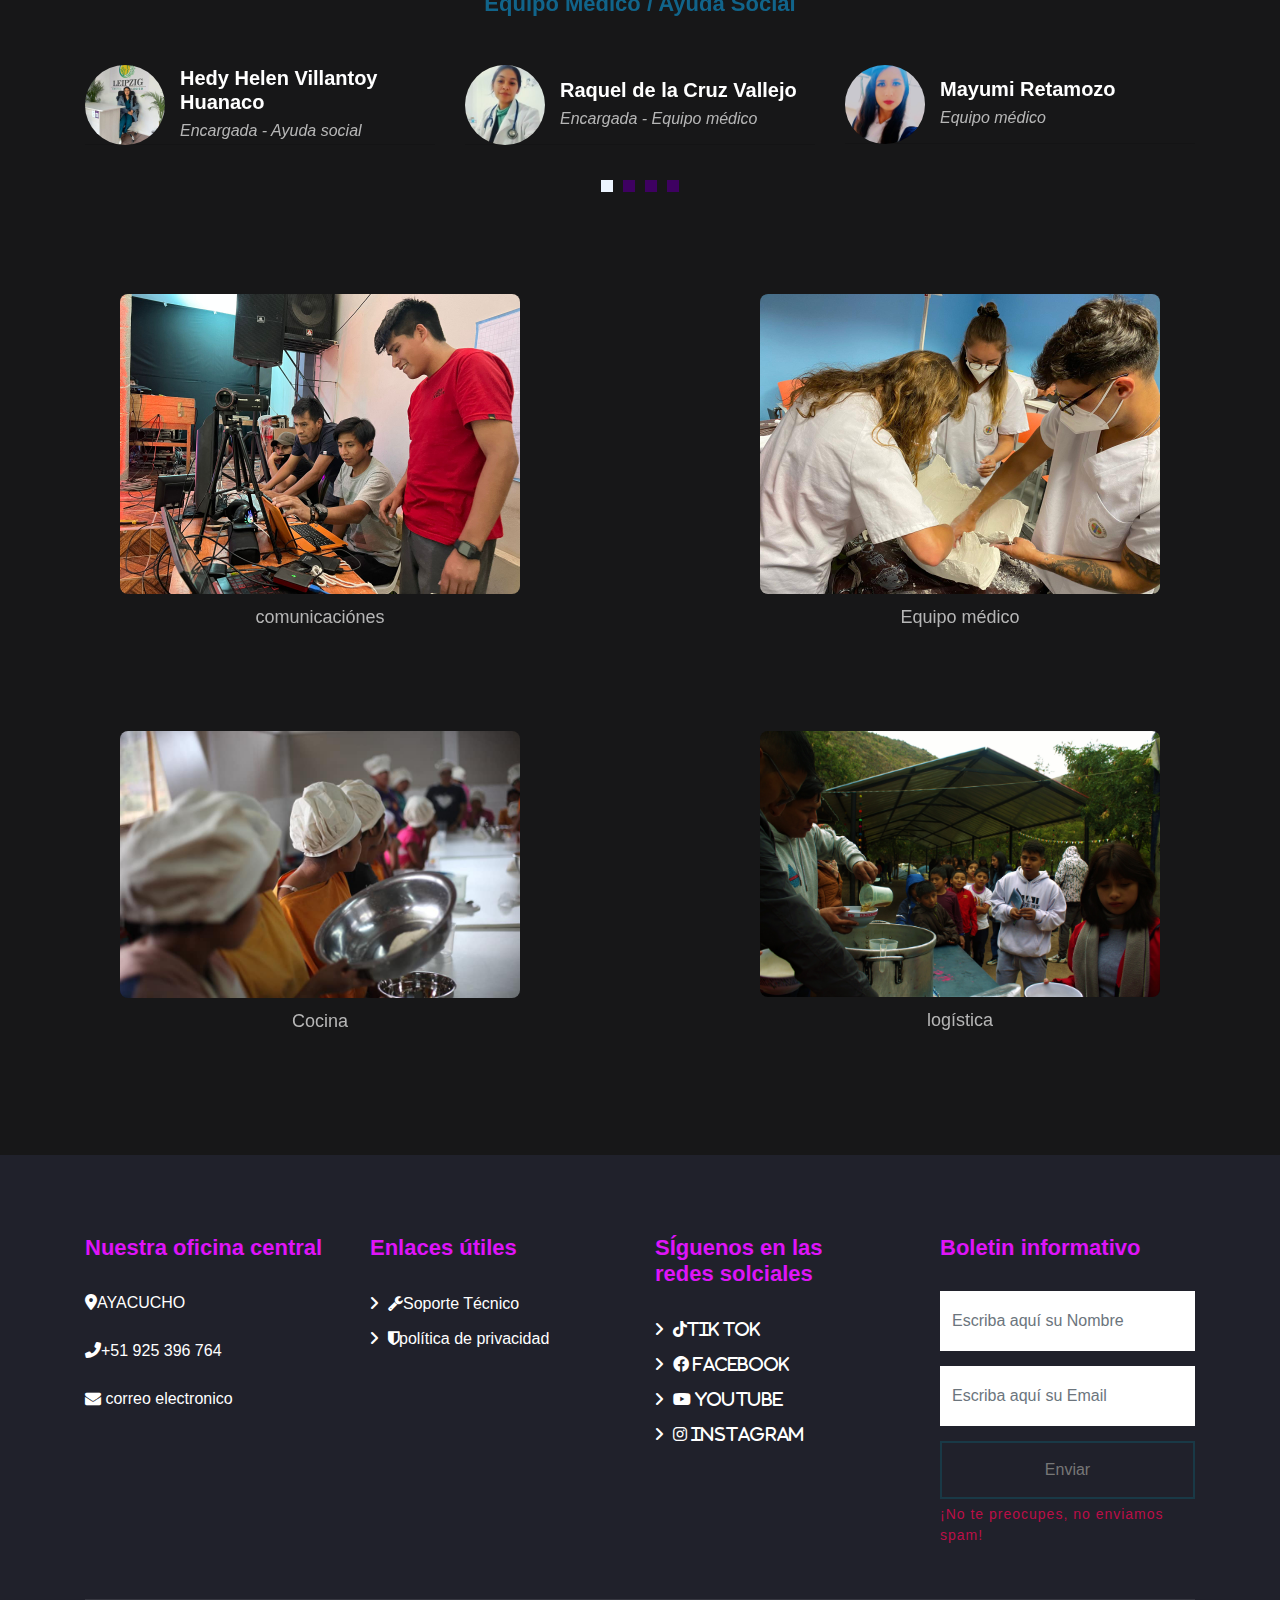
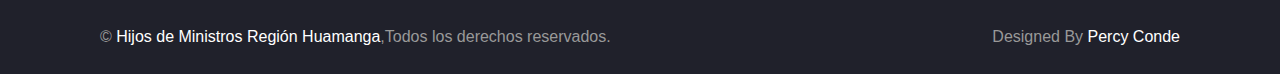
==== commit 614739ba: "Update about.html" ====
--- a/about.html
+++ b/about.html
@@ -540,10 +540,10 @@
                 </div>
                 <div class="col-lg-3 col-md-6">
                     <div class="footer-link">
-                        <h2>Siguenos en las <br>
+                        <h2>SÍguenos en las <br>
                             redes solciales</h2>
                         <a href="https://www.tiktok.com/@hdmayacucho?is_from_webapp=1&sender_device=pc"><i
-                                class="fab fa-tiktok">tiktok</i></a>
+                                class="fab fa-tiktok">Tik Tok</i></a>
                         <a href="https://www.facebook.com/HijosDePastoresRH"><i class="fab fa-facebook">
                                 Facebook</i></a> </i></a>
                         <a href="https://www.youtube.com/@HDMAyacucho"><i class="fab fa-youtube"> YouTube</i></a>
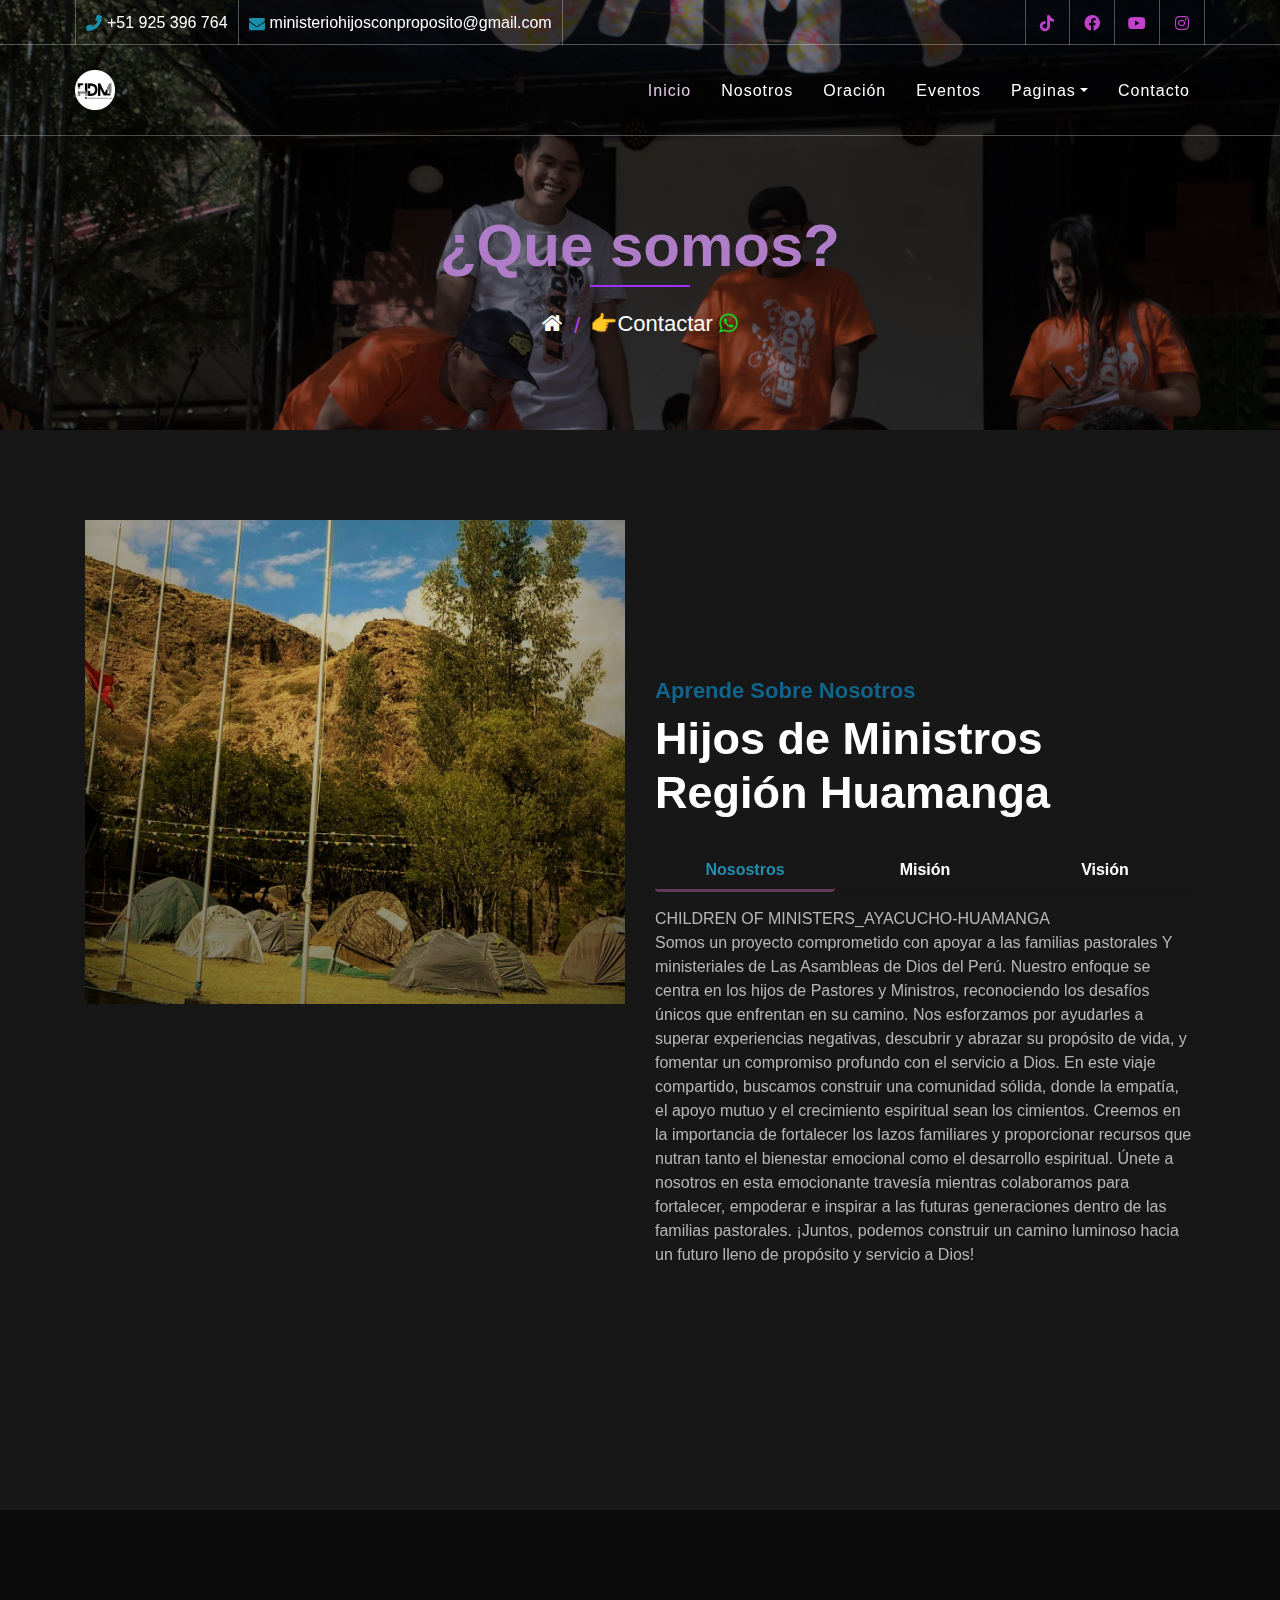
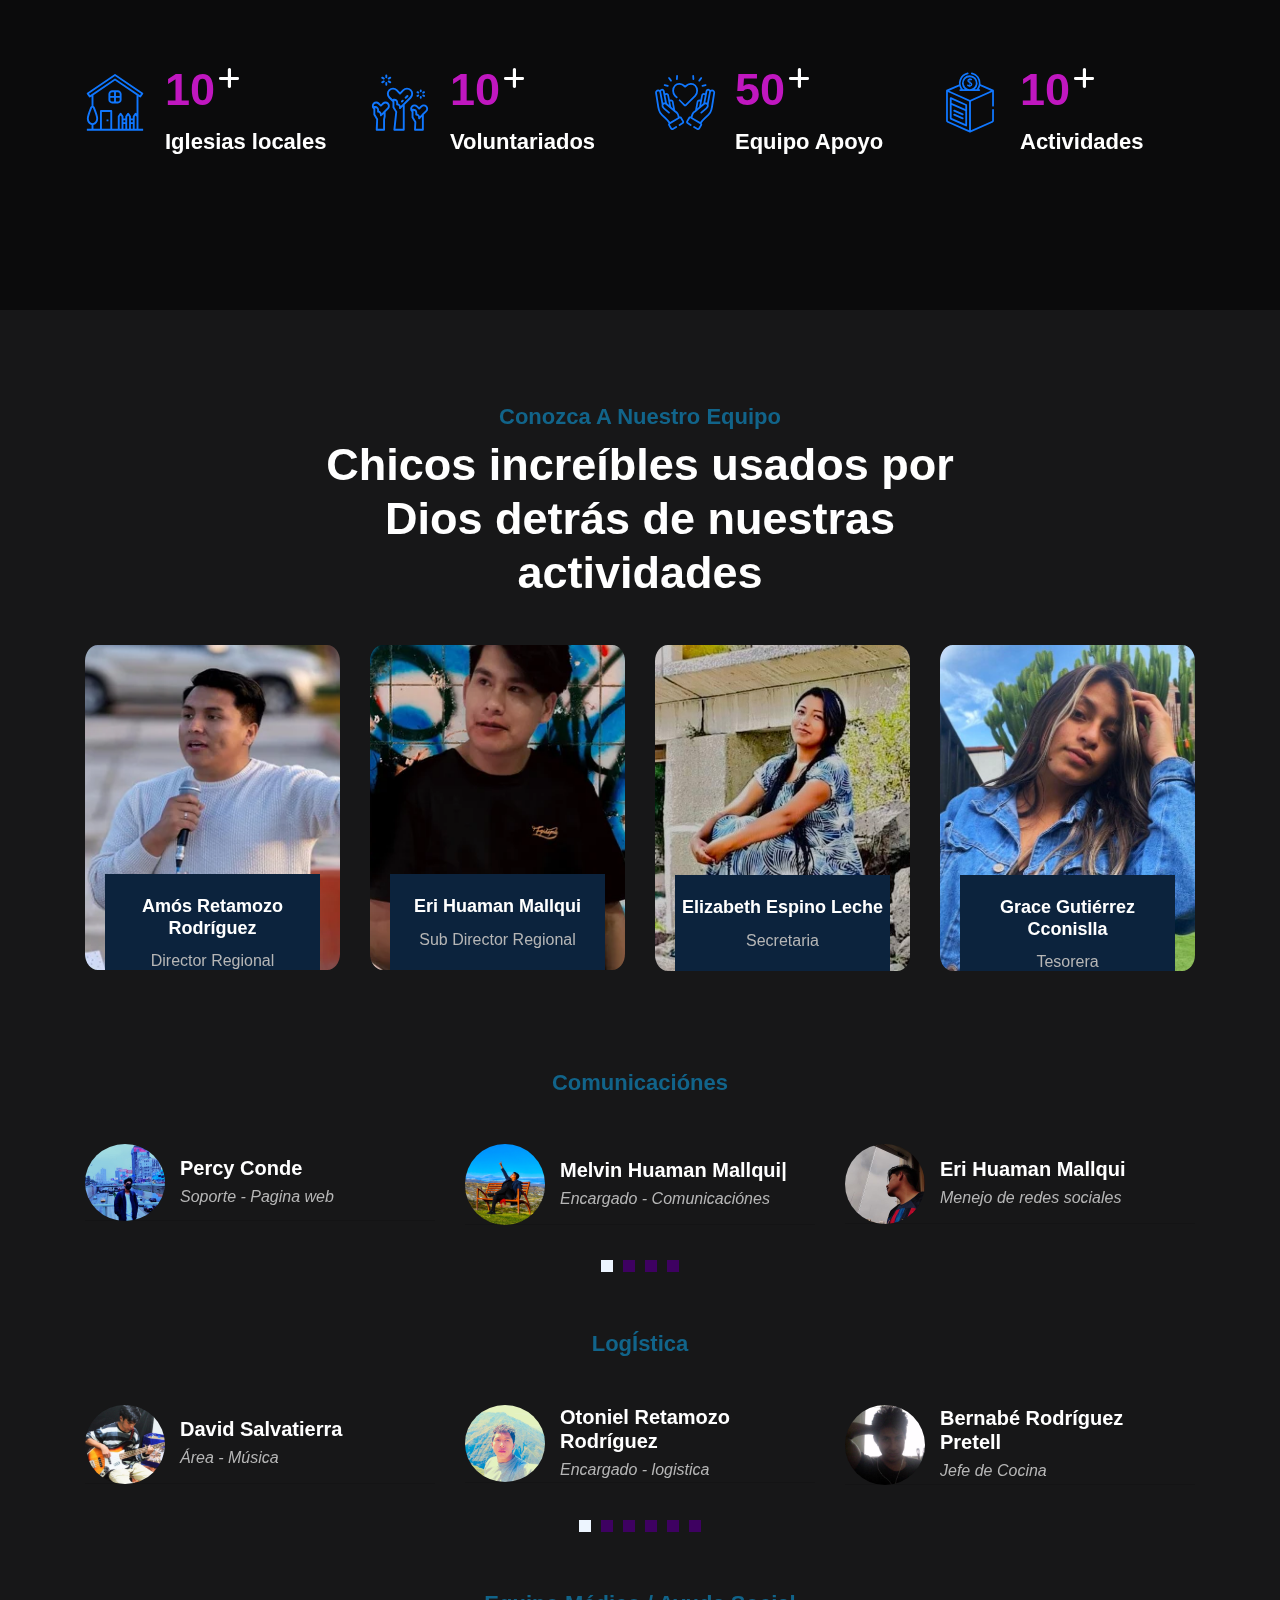
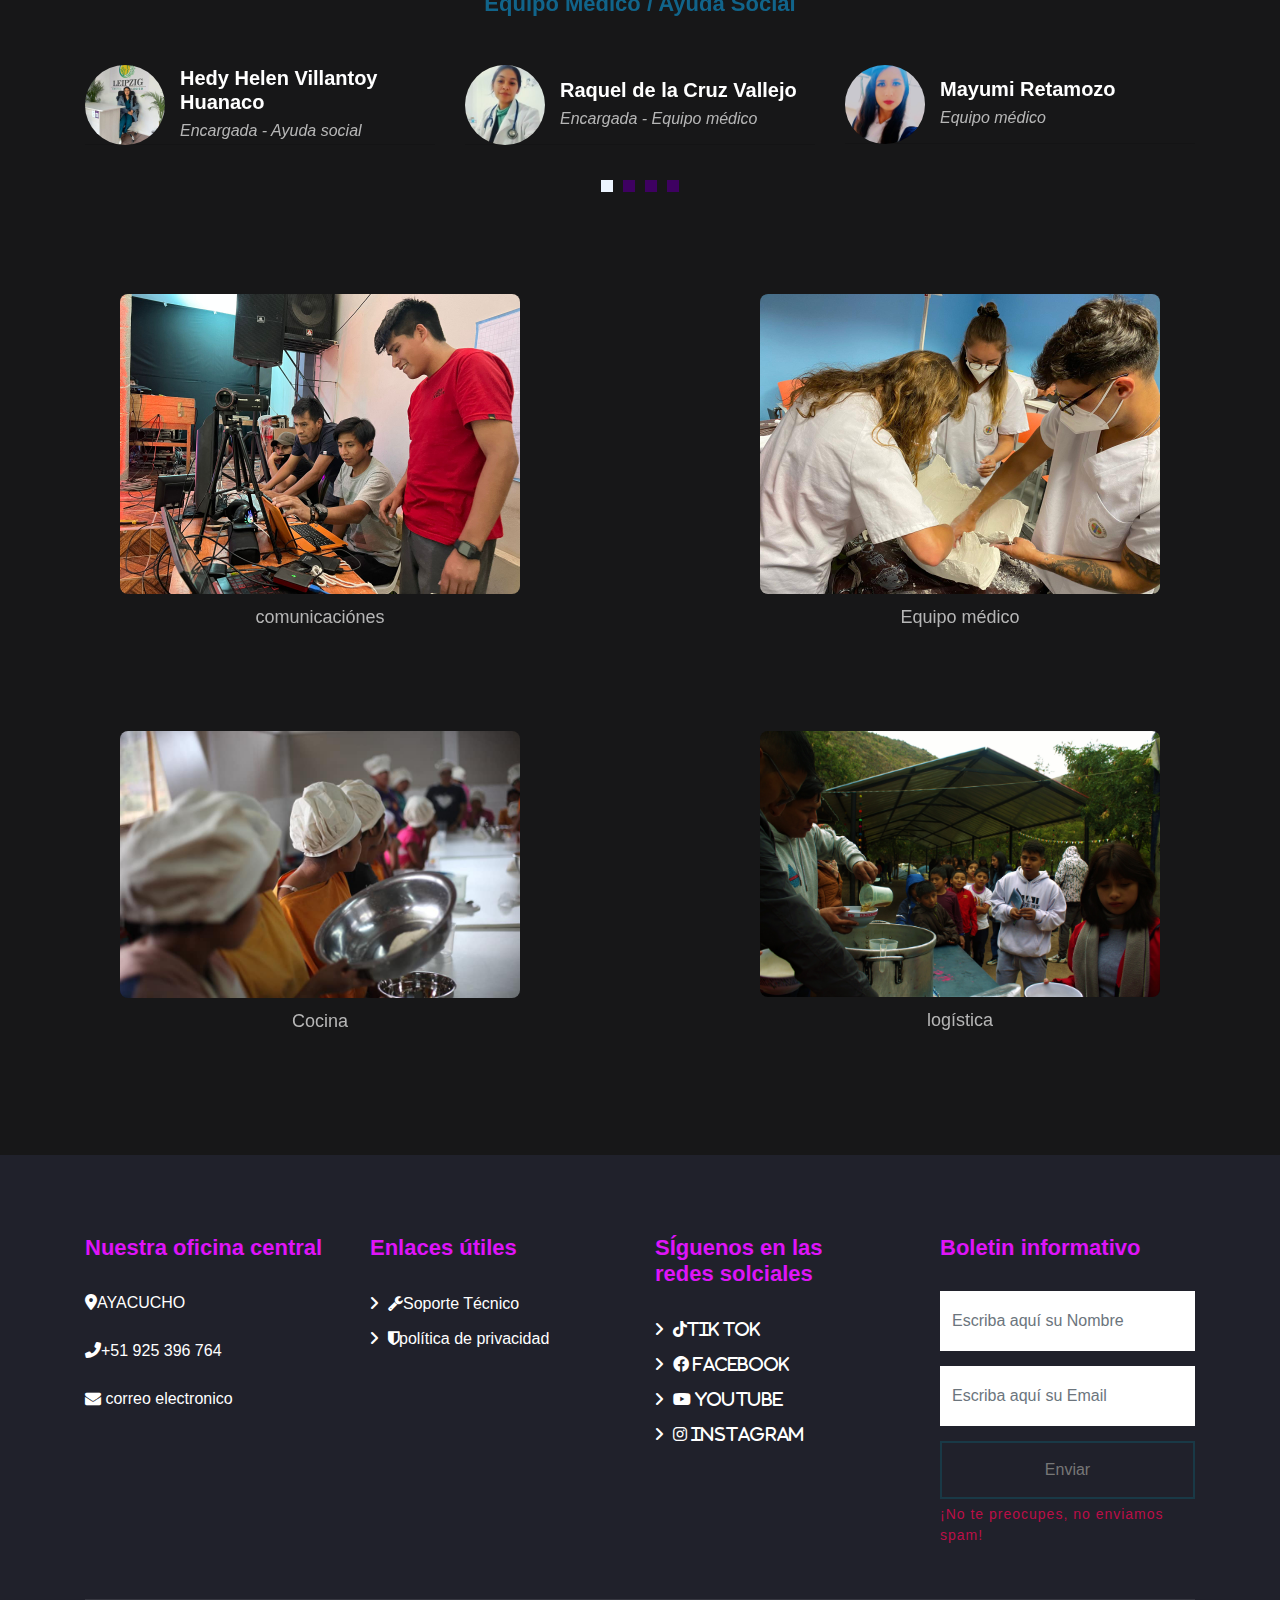
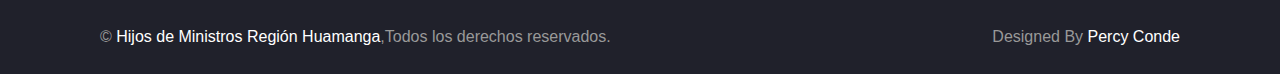
==== commit a3c12a05: "Update about.html" ====
--- a/about.html
+++ b/about.html
@@ -421,6 +421,15 @@
                     </div>
                    
                 </div>
+                <div class="testimonial-item">
+                    <div class="testimonial-profile">
+                        <img src="imgs/david.jpg" alt="Image">
+                        <div class="testimonial-name">
+                            <h3>David Salvatierra</h3>
+                            <p>Área - Música</p>
+                        </div>
+                    </div>
+                </div>
             </div>
         </div>
         <BR></BR>
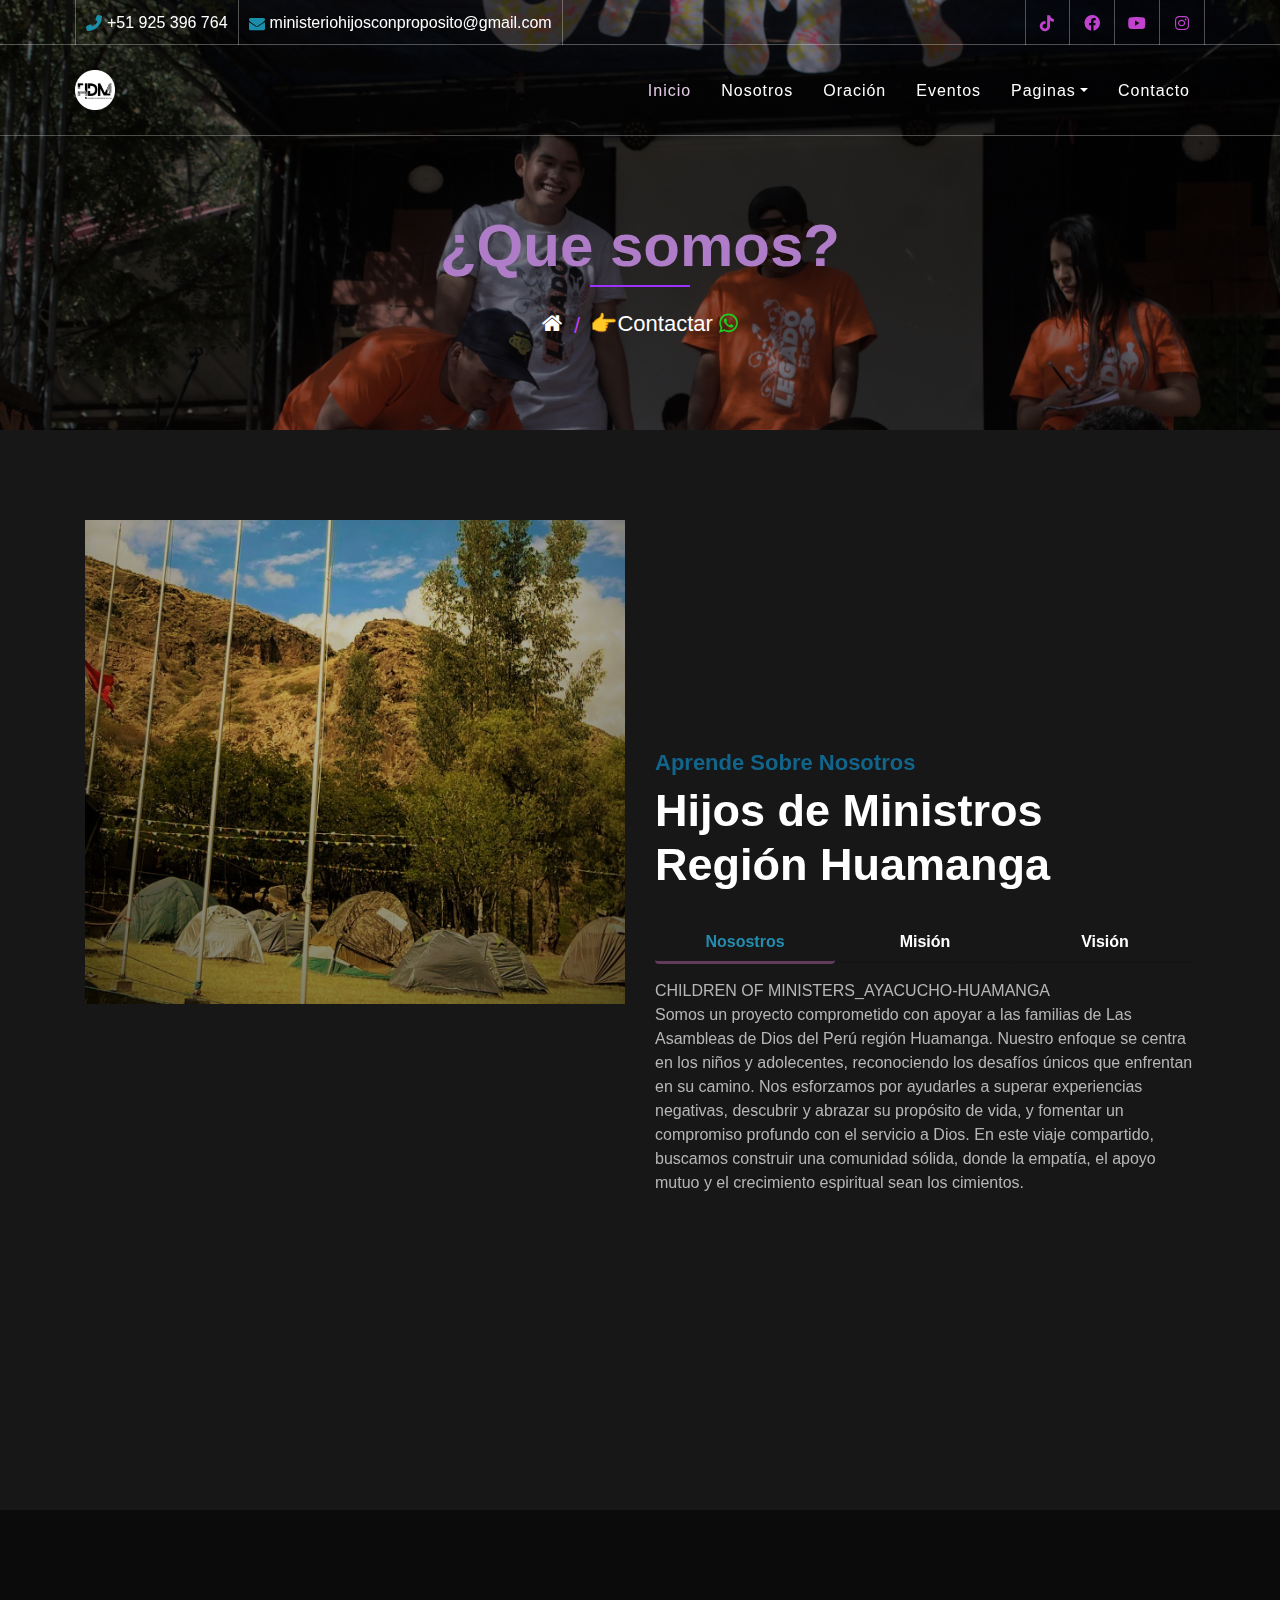
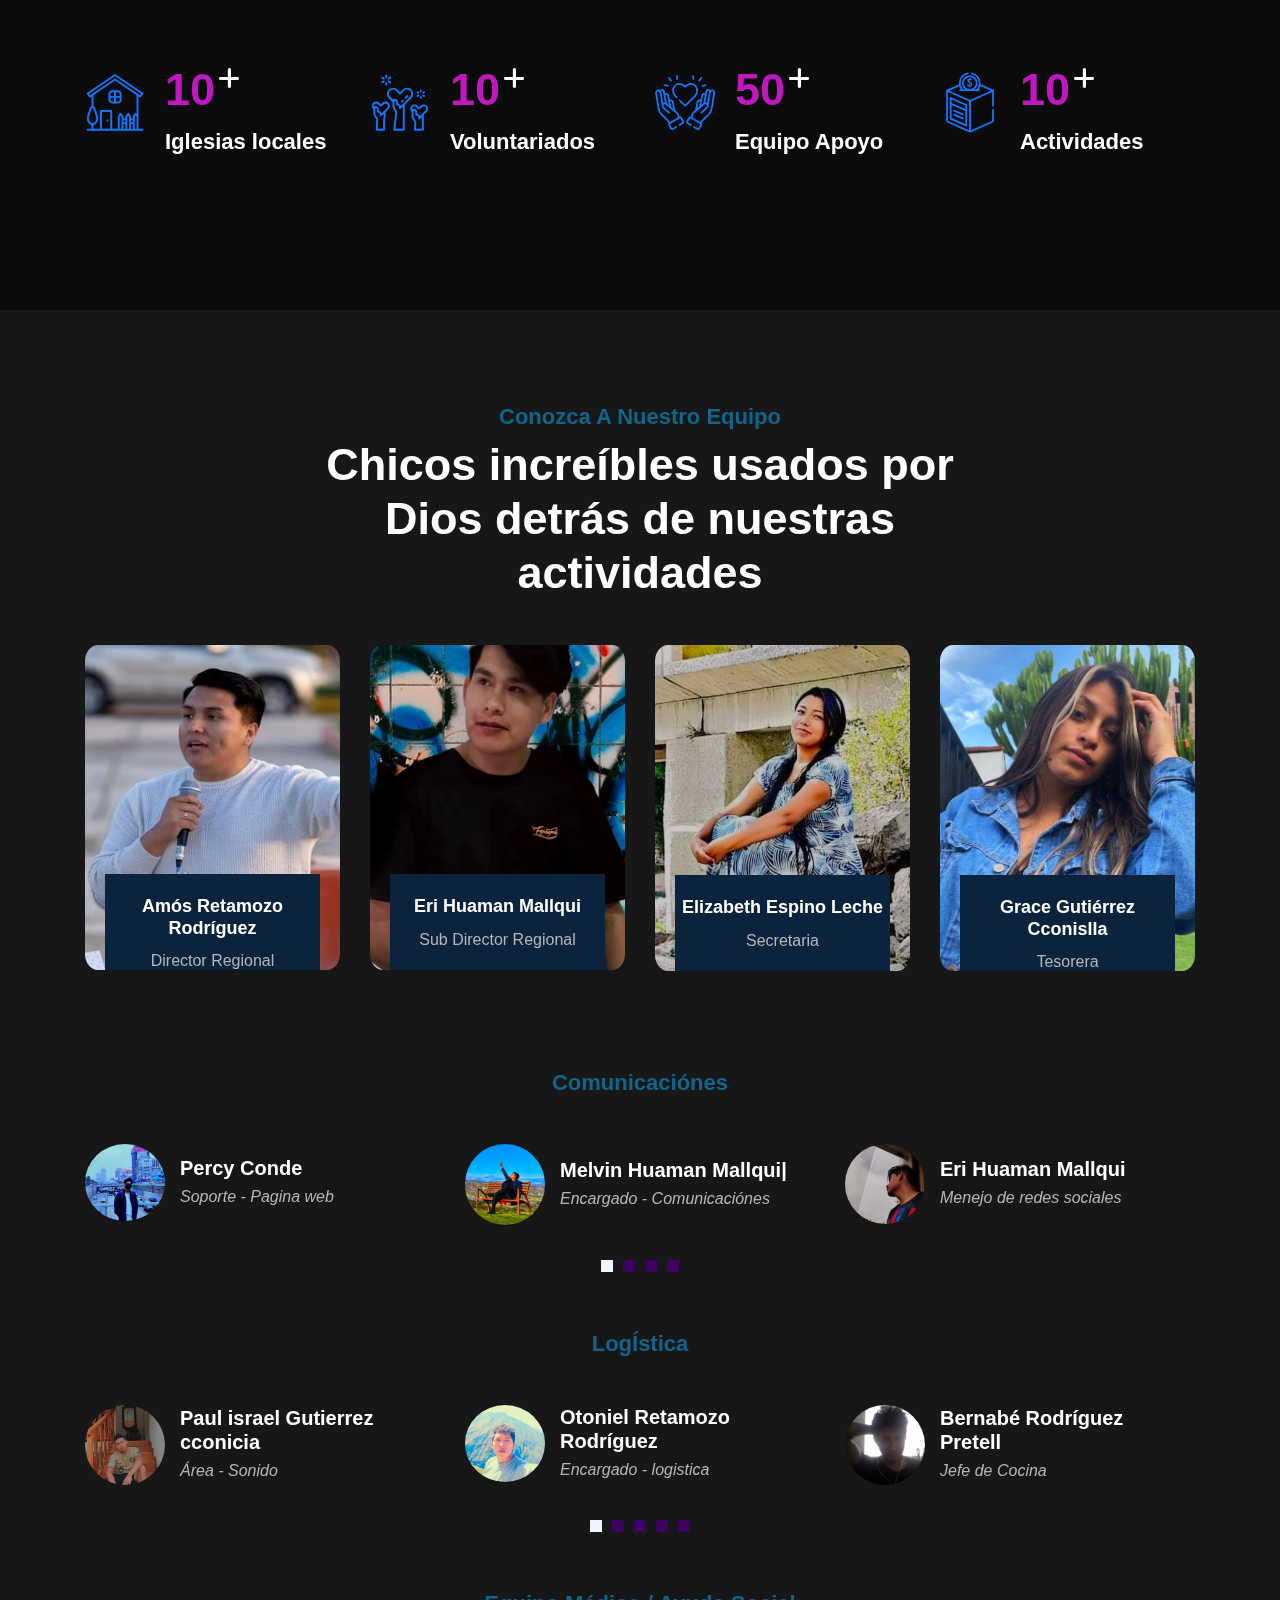
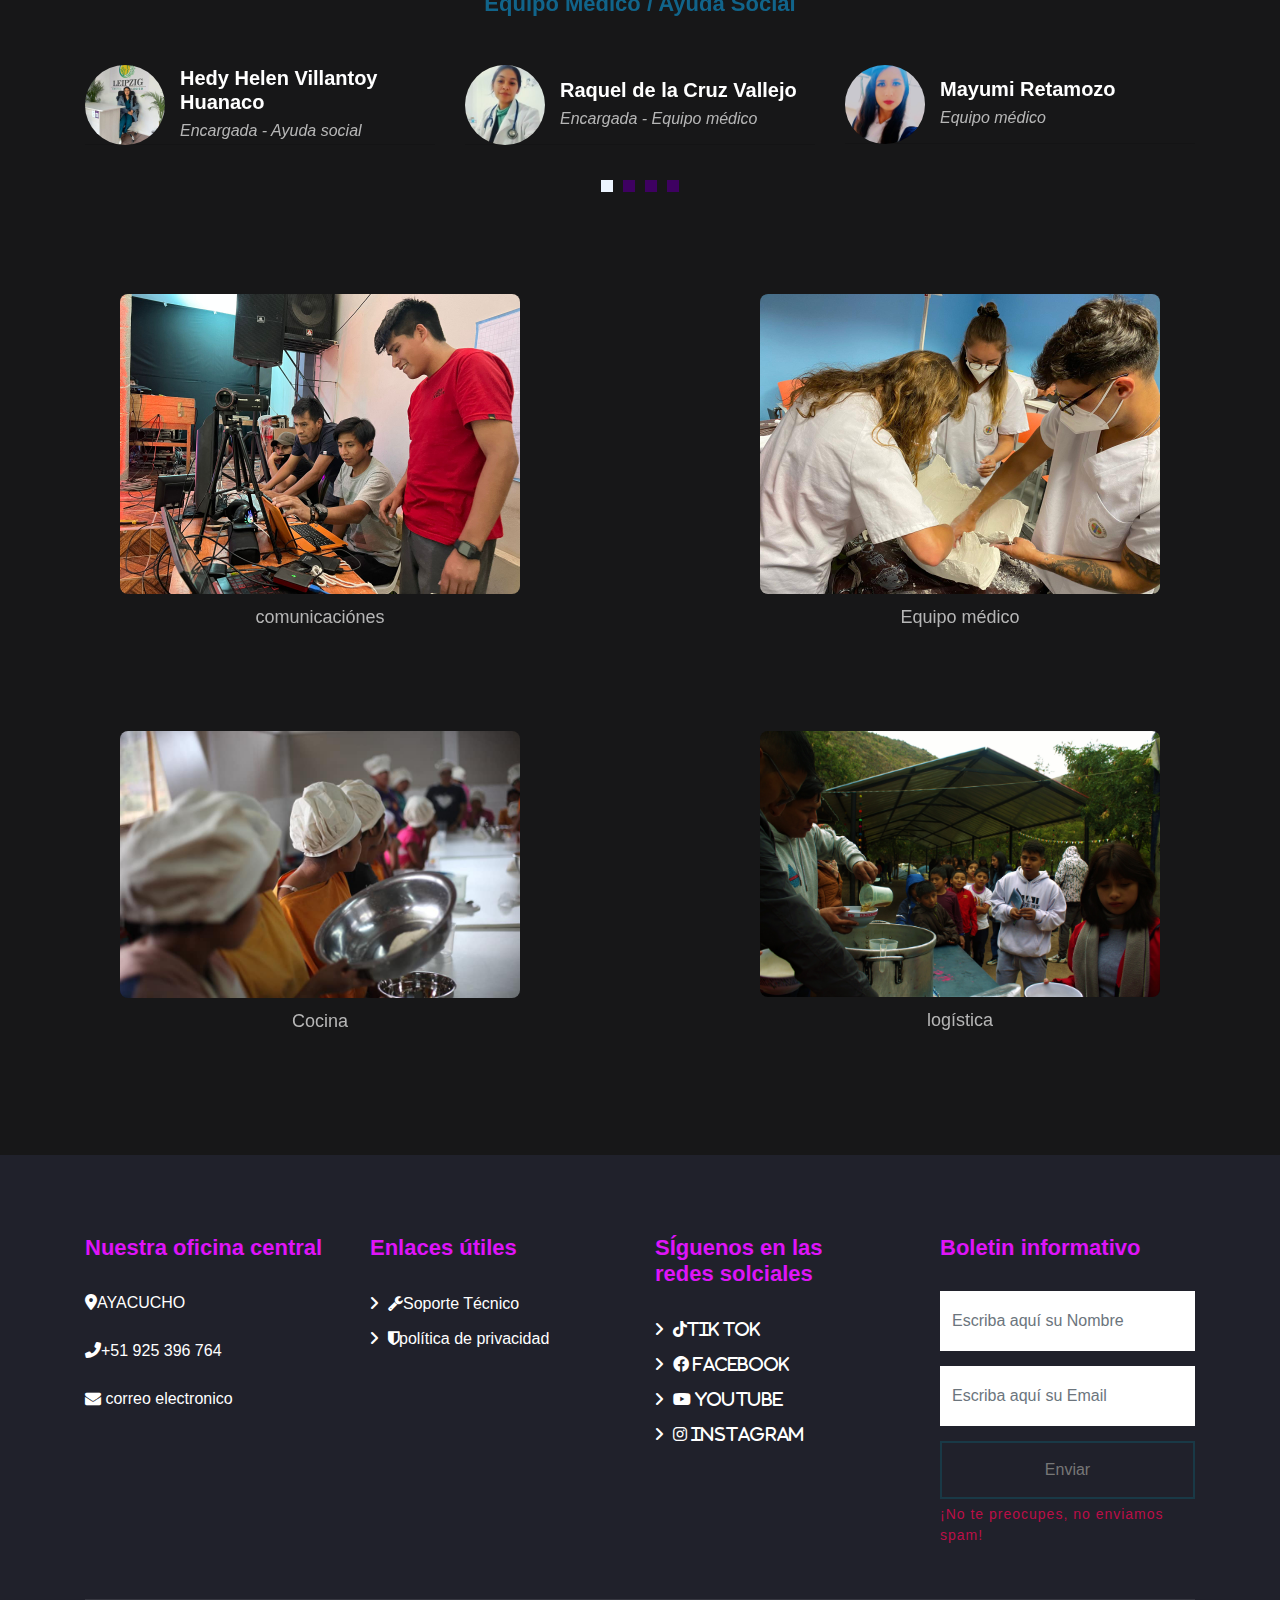
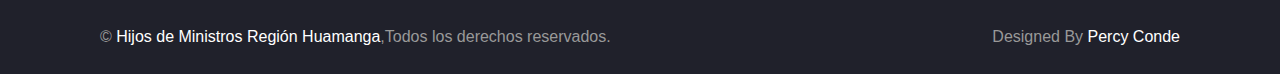
==== commit 4e4bc7da: "actualizacion v1" ====
--- a/about.html
+++ b/about.html
@@ -150,29 +150,23 @@
                             <div id="tab-content-1" class="container tab-pane active">
                                 CHILDREN OF MINISTERS_AYACUCHO-HUAMANGA
                                 <br>
-                                Somos un proyecto comprometido con apoyar a las familias pastorales Y ministeriales de Las Asambleas de
-                                Dios del Perú. Nuestro enfoque se centra en los hijos de Pastores y Ministros, reconociendo los
+                                Somos un proyecto comprometido con apoyar a las familias de Las Asambleas de
+                                Dios del Perú región Huamanga. Nuestro enfoque se centra en los niños y adolecentes, reconociendo los
                                 desafíos únicos que enfrentan en su camino. Nos esforzamos por ayudarles a superar
                                 experiencias negativas, descubrir y abrazar su propósito de vida, y fomentar un
                                 compromiso profundo con el servicio a Dios.
                                 En este viaje compartido, buscamos construir una comunidad sólida, donde la empatía, el
-                                apoyo mutuo y el crecimiento espiritual sean los cimientos. Creemos en la importancia de
-                                fortalecer los lazos familiares y proporcionar recursos que nutran tanto el bienestar
-                                emocional como el desarrollo espiritual.
-                                Únete a nosotros en esta emocionante travesía mientras colaboramos para fortalecer,
-                                empoderar e inspirar a las futuras generaciones dentro de las familias pastorales.
-                                ¡Juntos, podemos construir un camino luminoso hacia un futuro lleno de propósito y
-                                servicio a Dios! </div>
+                                apoyo mutuo y el crecimiento espiritual sean los cimientos. </div>
                             <div id="tab-content-2" class="container tab-pane fade">
-                                La Asociación Hijos de Ministros tiene como objetivo ayudar a los Hijos de Pastores (PH)
-                                e hijos de ministros (HM) a glorificar a Dios mediante la promoción de valores
+                                La Asociación Hijos de Ministros tiene como objetivo ayudar a los niños y adolecentes (HDM) a glorificar a Dios mediante la promoción de valores
                                 espirituales y fundamentales que fomenten la participación en el Ministerio y la
-                                realización de la Gran Comisión. </div>
+                                realización de la Gran Comisión.</div>
                             <div id="tab-content-3" class="container tab-pane fade">
                                 Ser una asociación fundamentada espiritualmente con una conexión profunda con principios
                                 y enseñanzas espirituales que encuentran su base en la figura de Jesucristo. Esta
                                 conexión no solo se traduce en prácticas , sino también en la internalización de valores
-                                que reflejen el amor, la compasión y la justicia que Jesucristo enseñó. </div>
+                                que reflejen el amor, la compasión y la justicia que Jesucristo enseñó.
+                             </div>
                         </div>
                     </div>
                 </div>
@@ -245,7 +239,7 @@
                             <div class="team-social">
                                 <a href="https://api.whatsapp.com/send?phone=51925396764"><i class="fab fa-whatsapp"></i></a>
                                 <a href="https://www.facebook.com/profile.php?id=100010090953589"><i class="fab fa-facebook-f"></i></a>
-                                <a href=""><i class="fab fa-tiktok"></i></i></a>
+                                <a href="https://www.tiktok.com/@miqueasrr?_t=8mGOggPd8cP&_r=1"><i class="fab fa-tiktok"></i></i></a>
                                 <a href="https://www.instagram.com/amosmiqueas/"><i class="fab fa-instagram"></i></a>
                             </div>
                         </div>
@@ -420,15 +414,6 @@
                         </div>
                     </div>
                    
-                </div>
-                <div class="testimonial-item">
-                    <div class="testimonial-profile">
-                        <img src="imgs/david.jpg" alt="Image">
-                        <div class="testimonial-name">
-                            <h3>David Salvatierra</h3>
-                            <p>Área - Música</p>
-                        </div>
-                    </div>
                 </div>
             </div>
         </div>
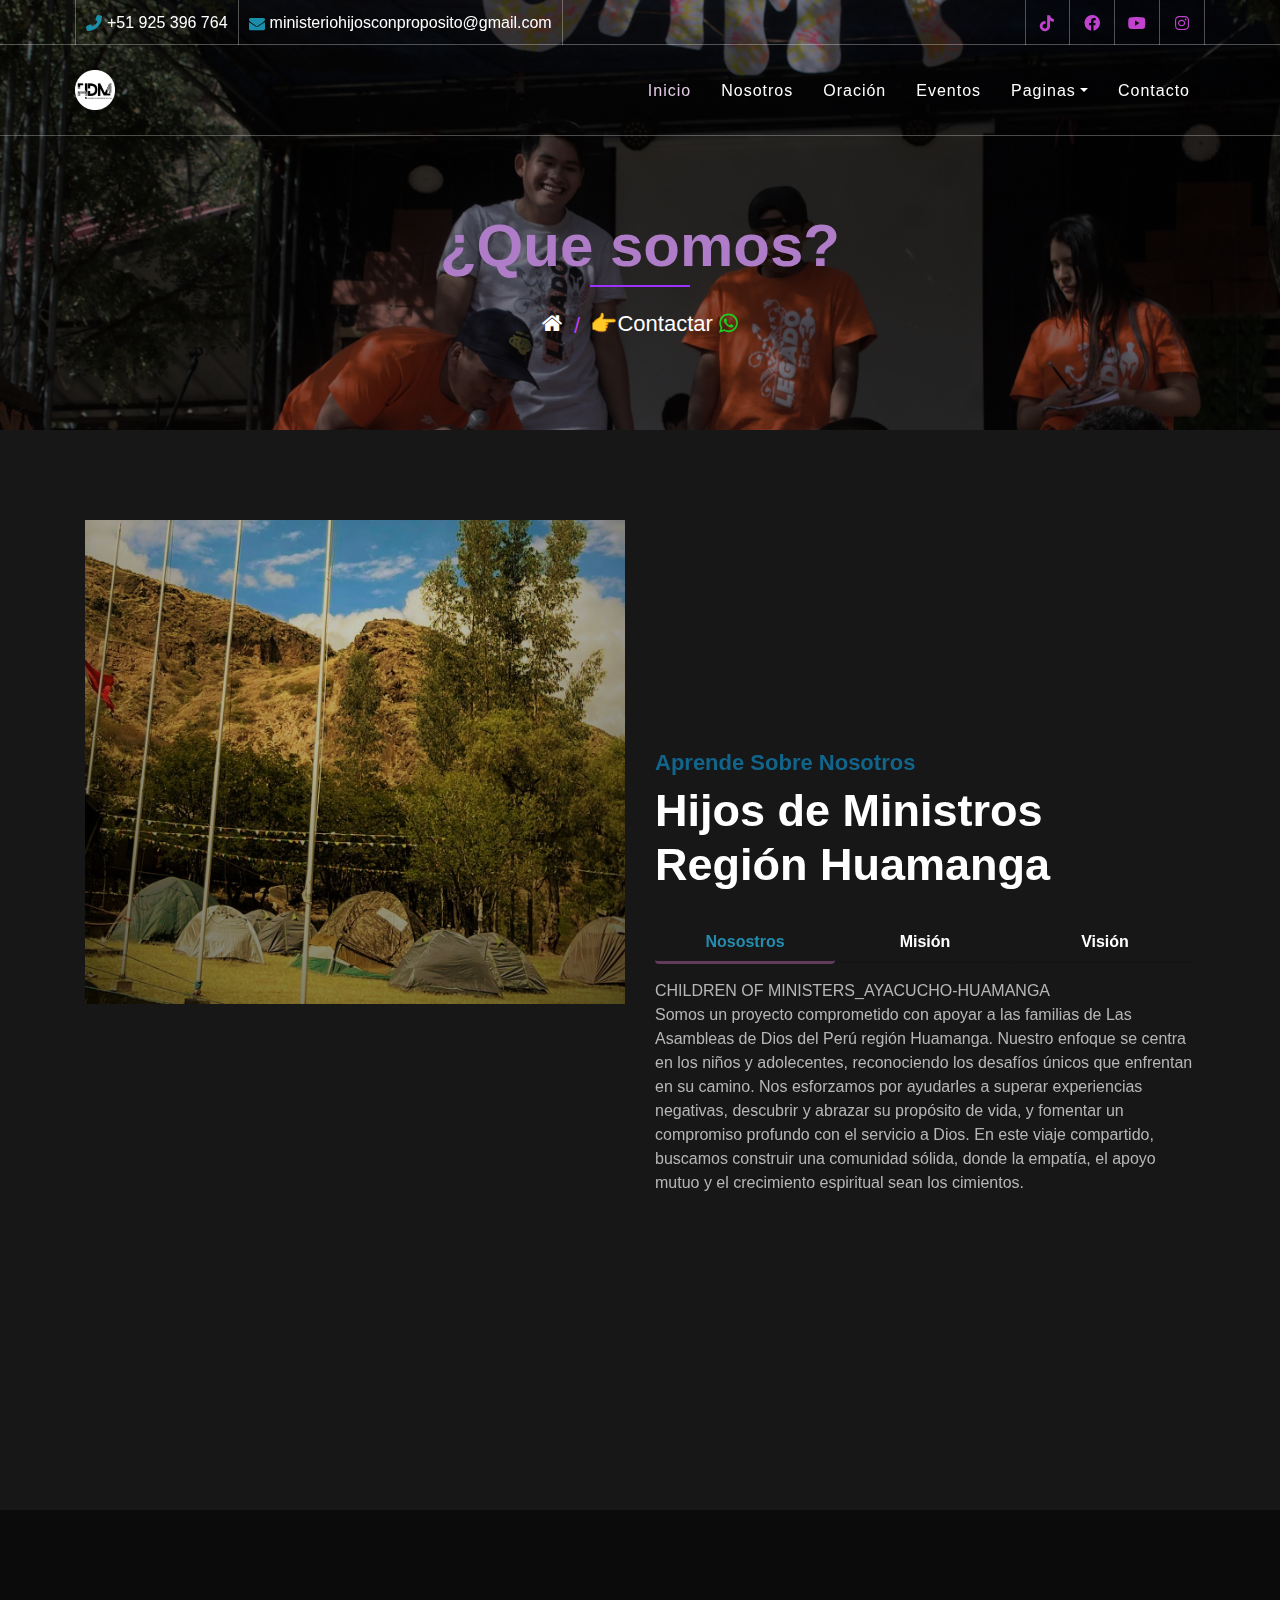
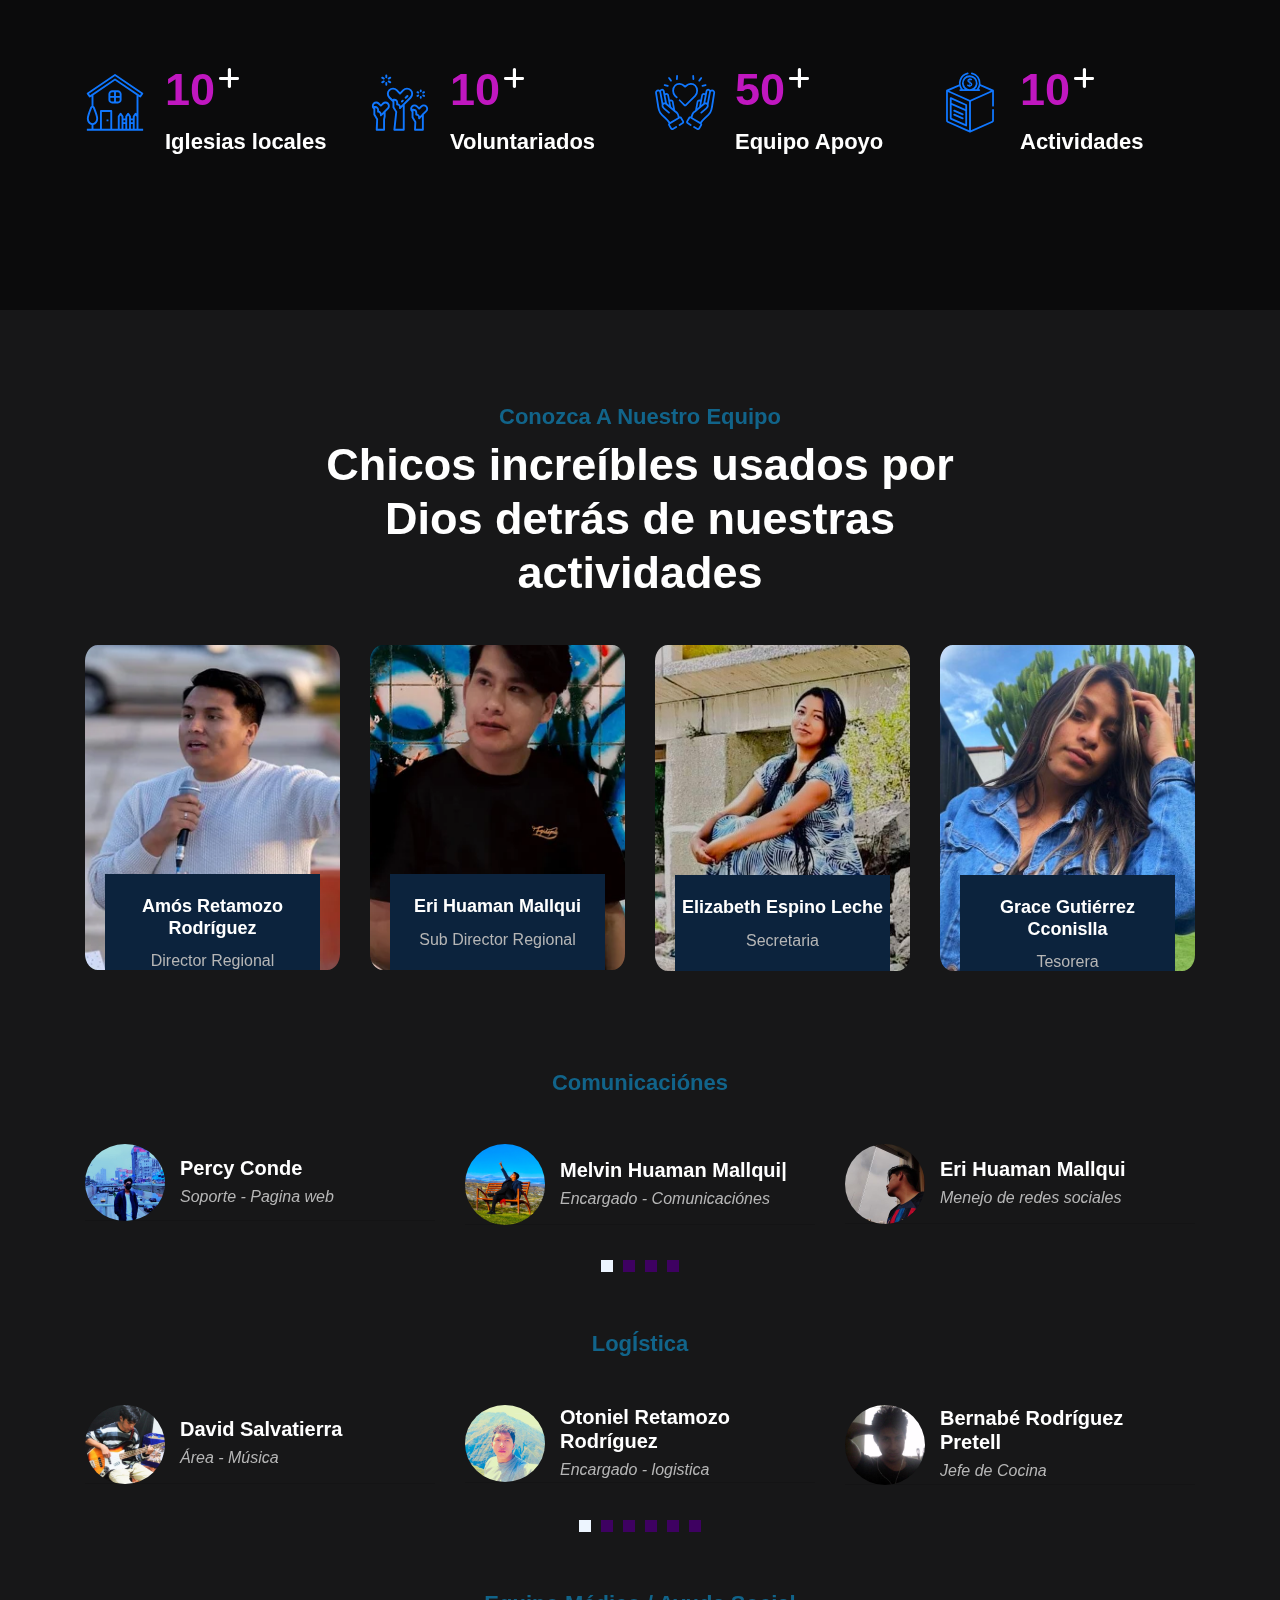
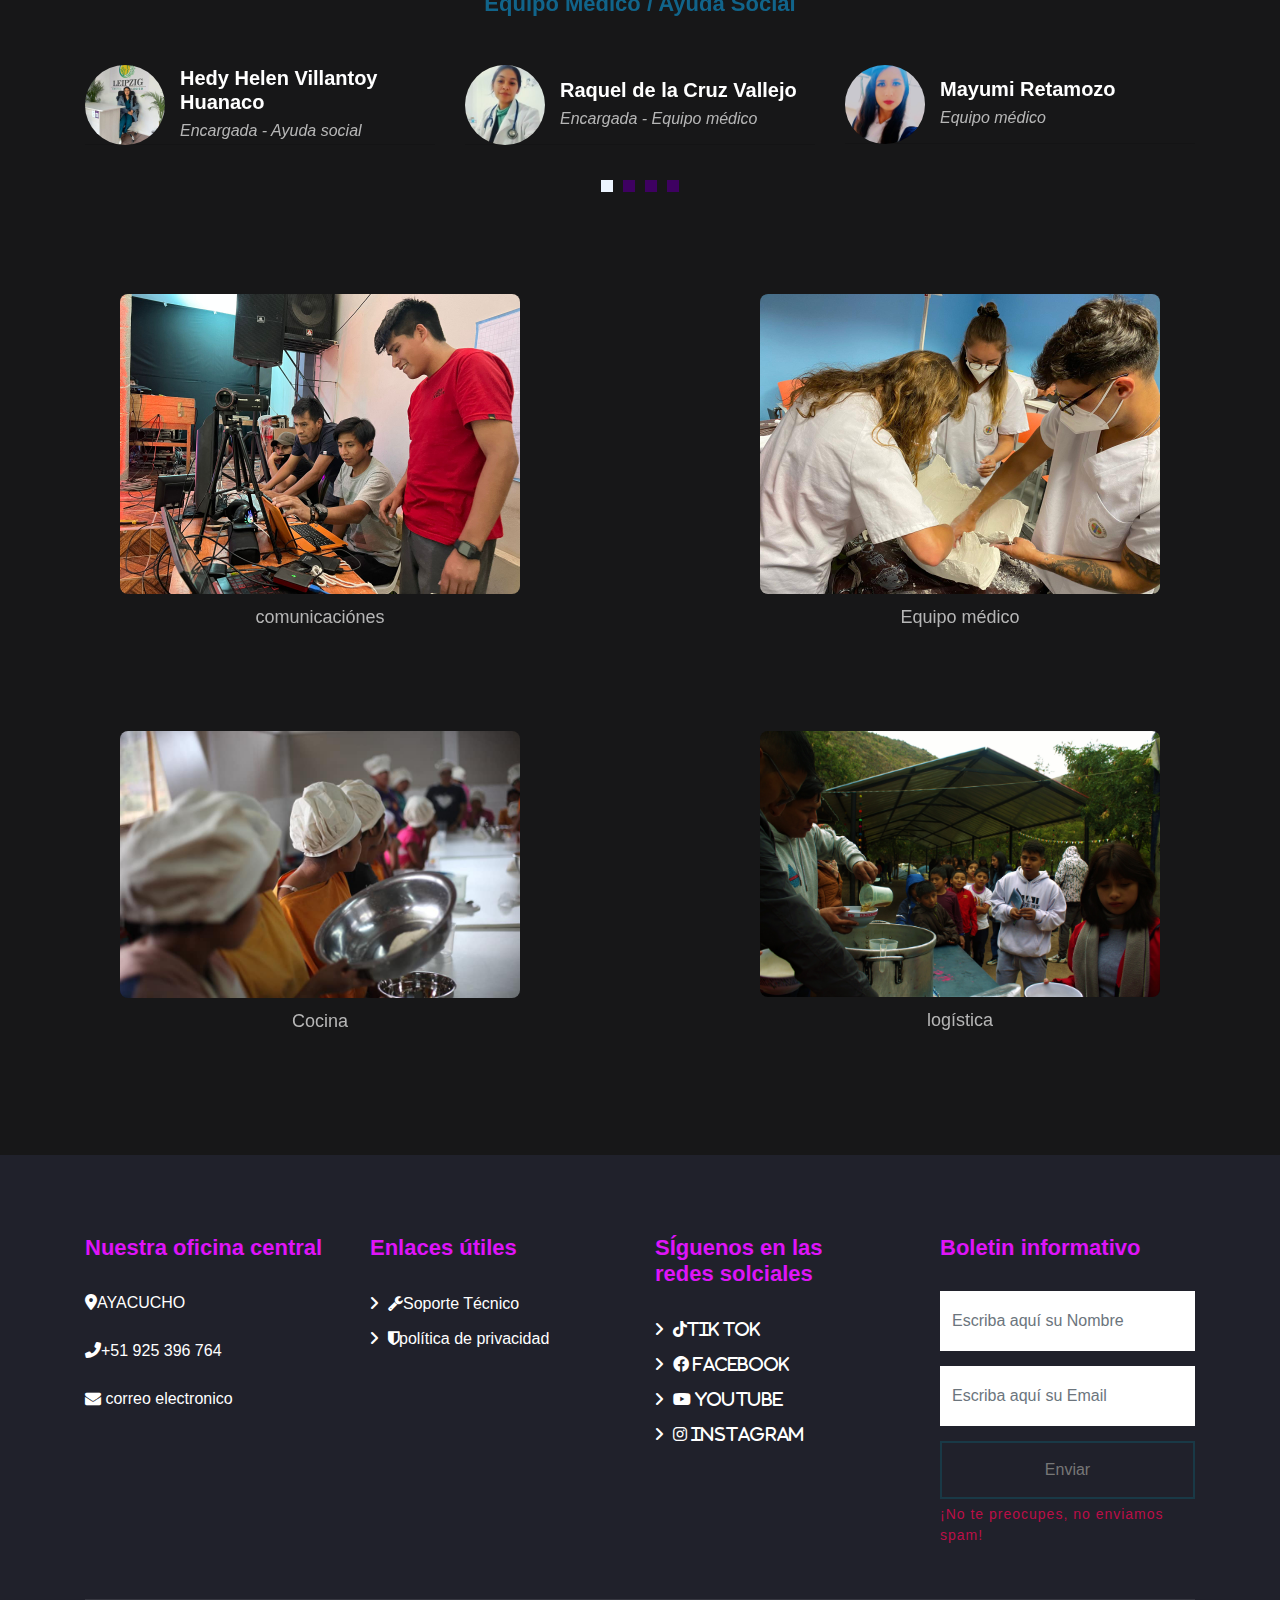
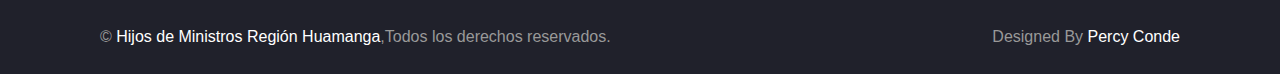
==== commit aa765db0: "Merge pull request #2 from HDM-Ayacucho/master" ====
--- a/about.html
+++ b/about.html
@@ -415,6 +415,15 @@
                     </div>
                    
                 </div>
+                <div class="testimonial-item">
+                    <div class="testimonial-profile">
+                        <img src="imgs/david.jpg" alt="Image">
+                        <div class="testimonial-name">
+                            <h3>David Salvatierra</h3>
+                            <p>Área - Música</p>
+                        </div>
+                    </div>
+                </div>
             </div>
         </div>
         <BR></BR>
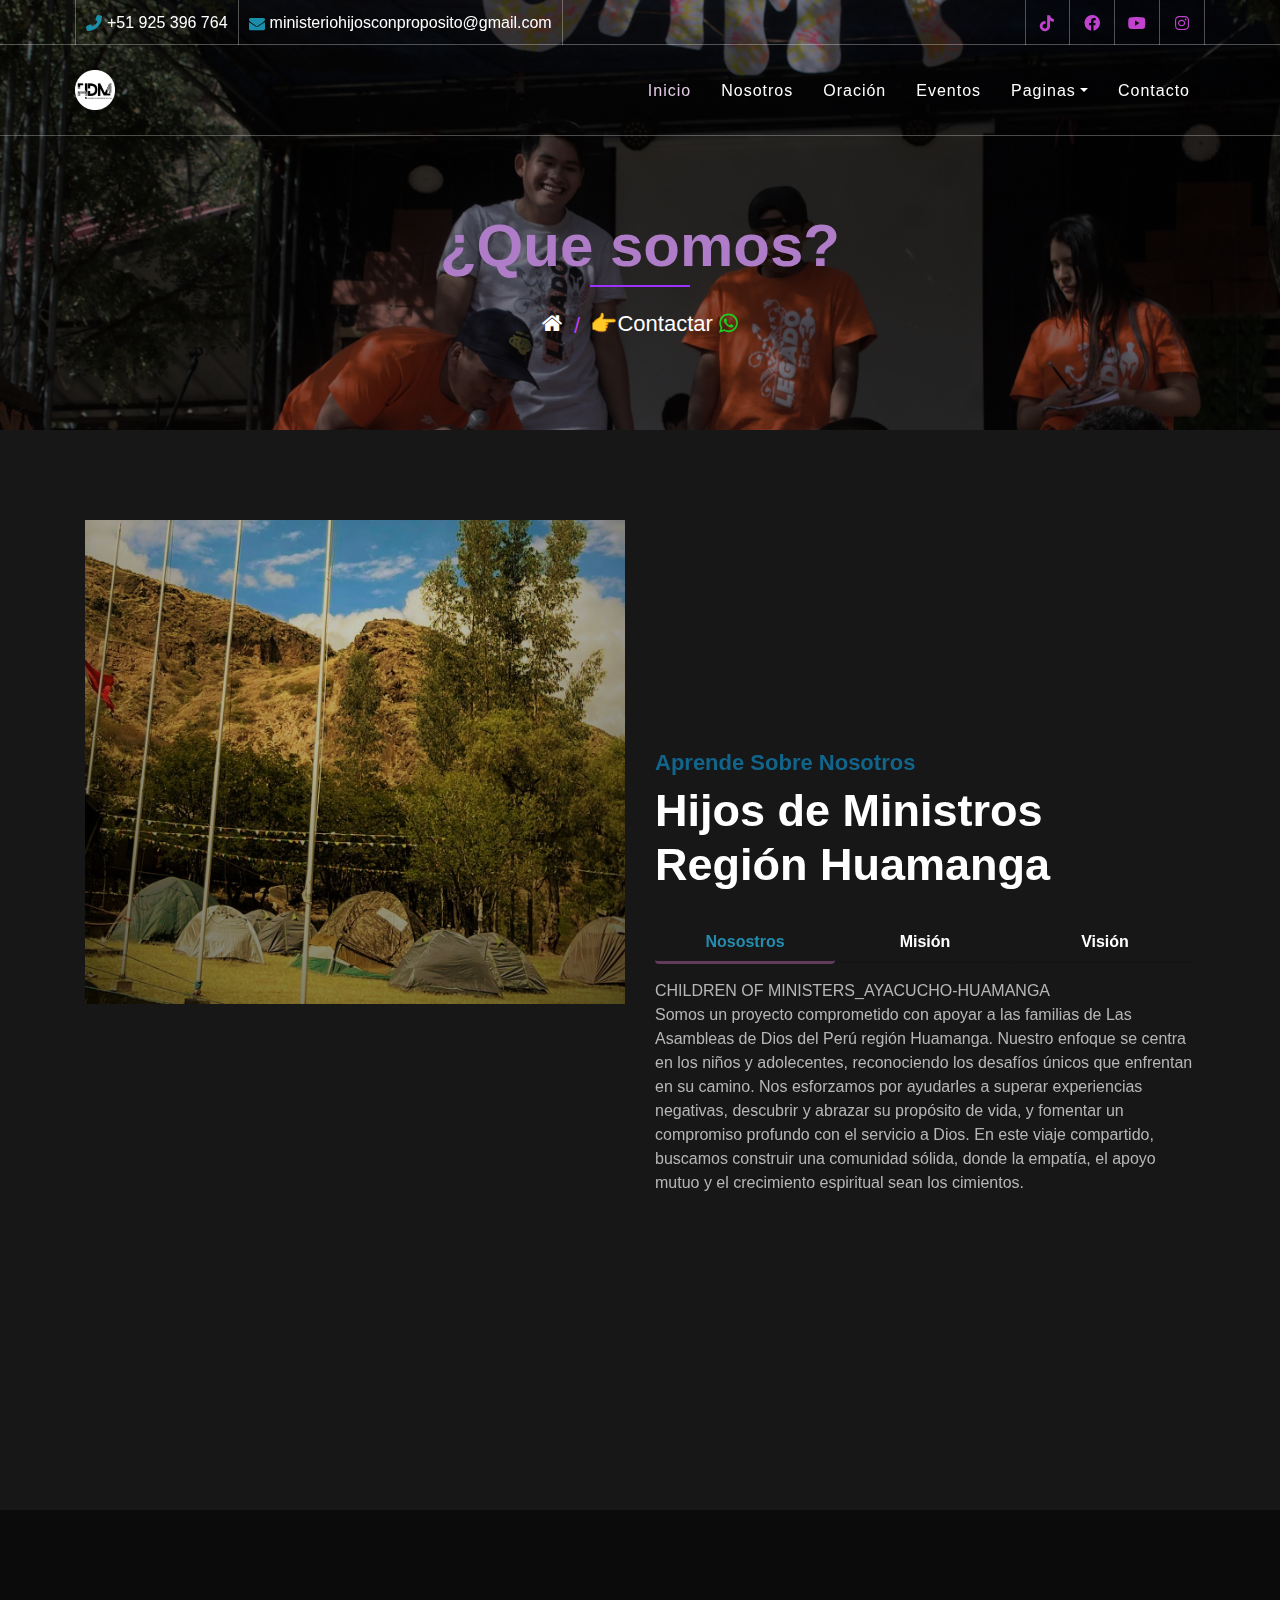
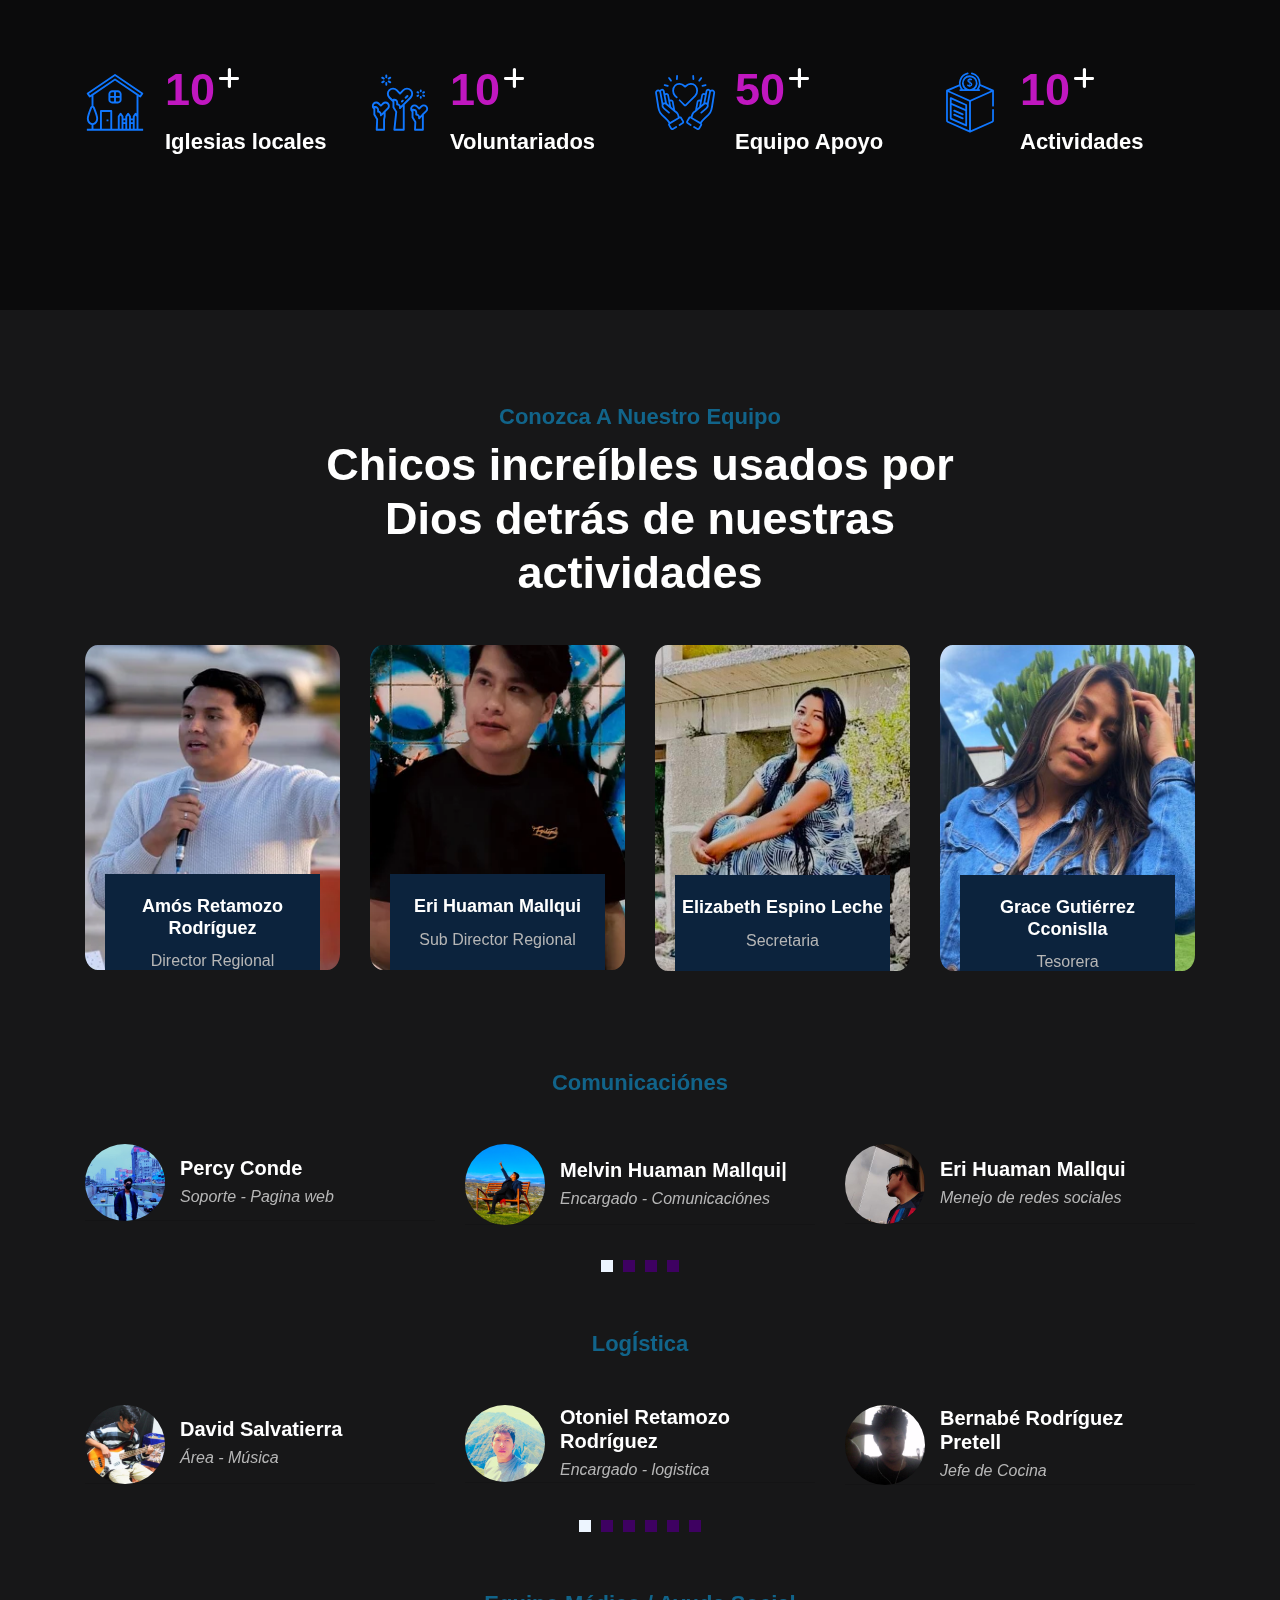
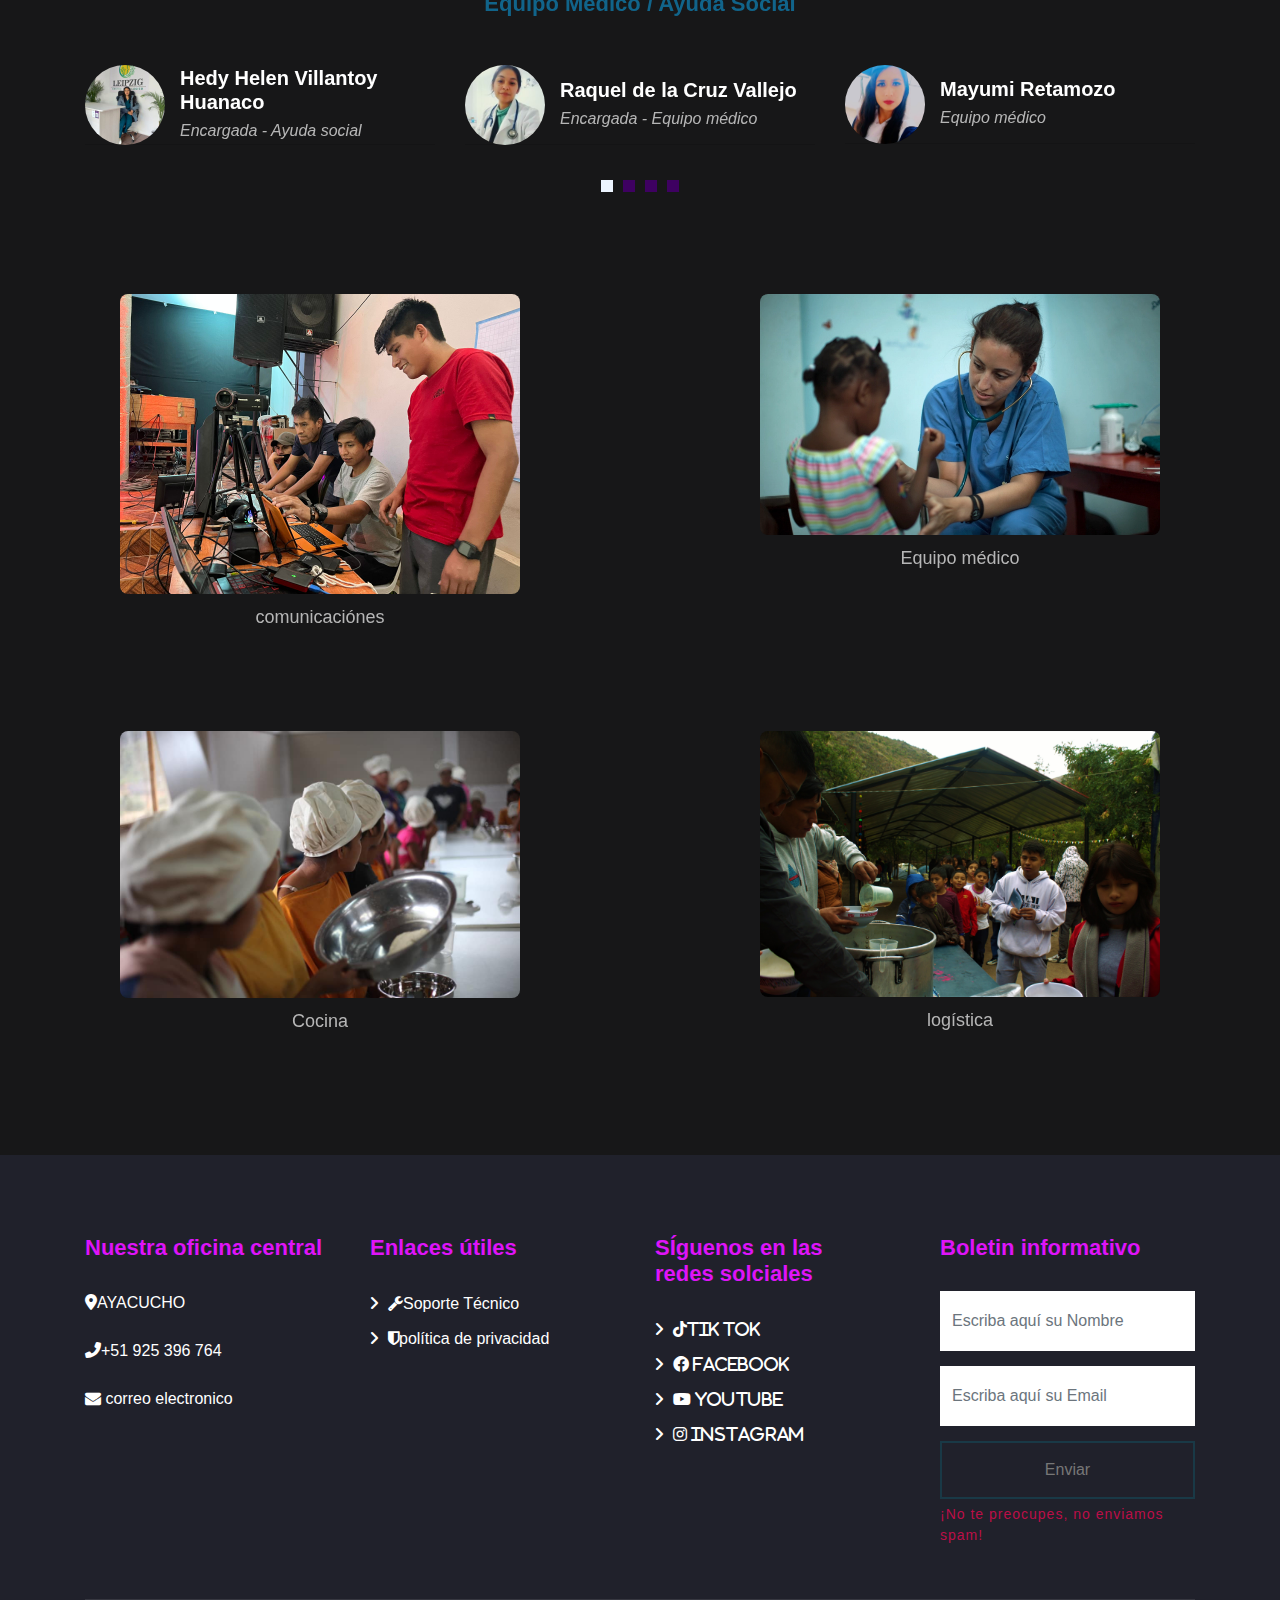
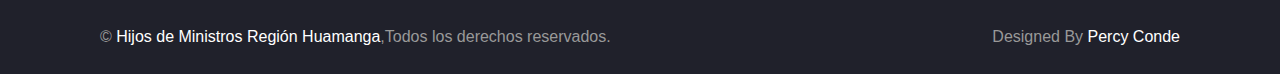
==== commit c3c51f3d: "se subio una imagen" ====
--- a/about.html
+++ b/about.html
@@ -482,7 +482,7 @@
             
         </div>
         <div class="image-box" onclick="zoomIn(this)">
-            <img src="imgs/equipomedico.jpg" alt="Equipo 1">
+            <img src="imgs/equipo-medico.webp" alt="Equipo 1">
             <div class="image-title">Equipo médico</div>
             
         </div>
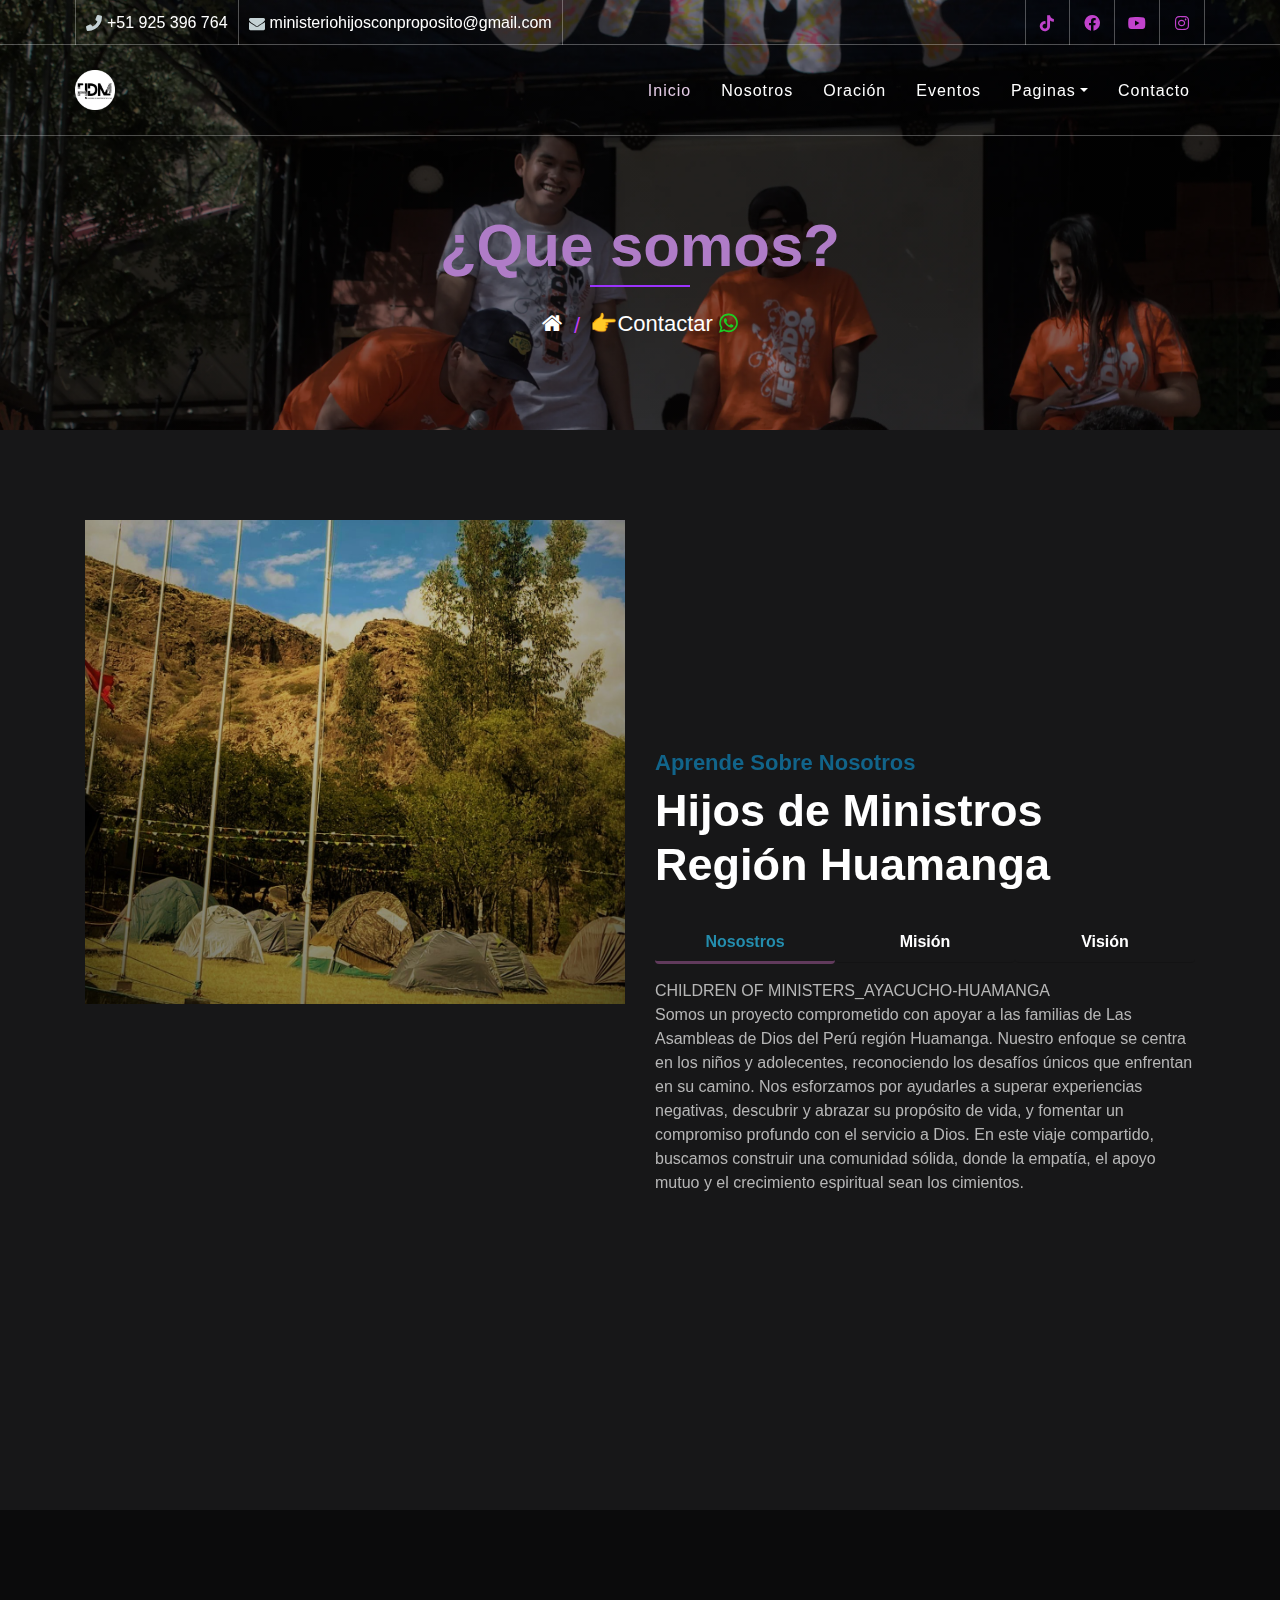
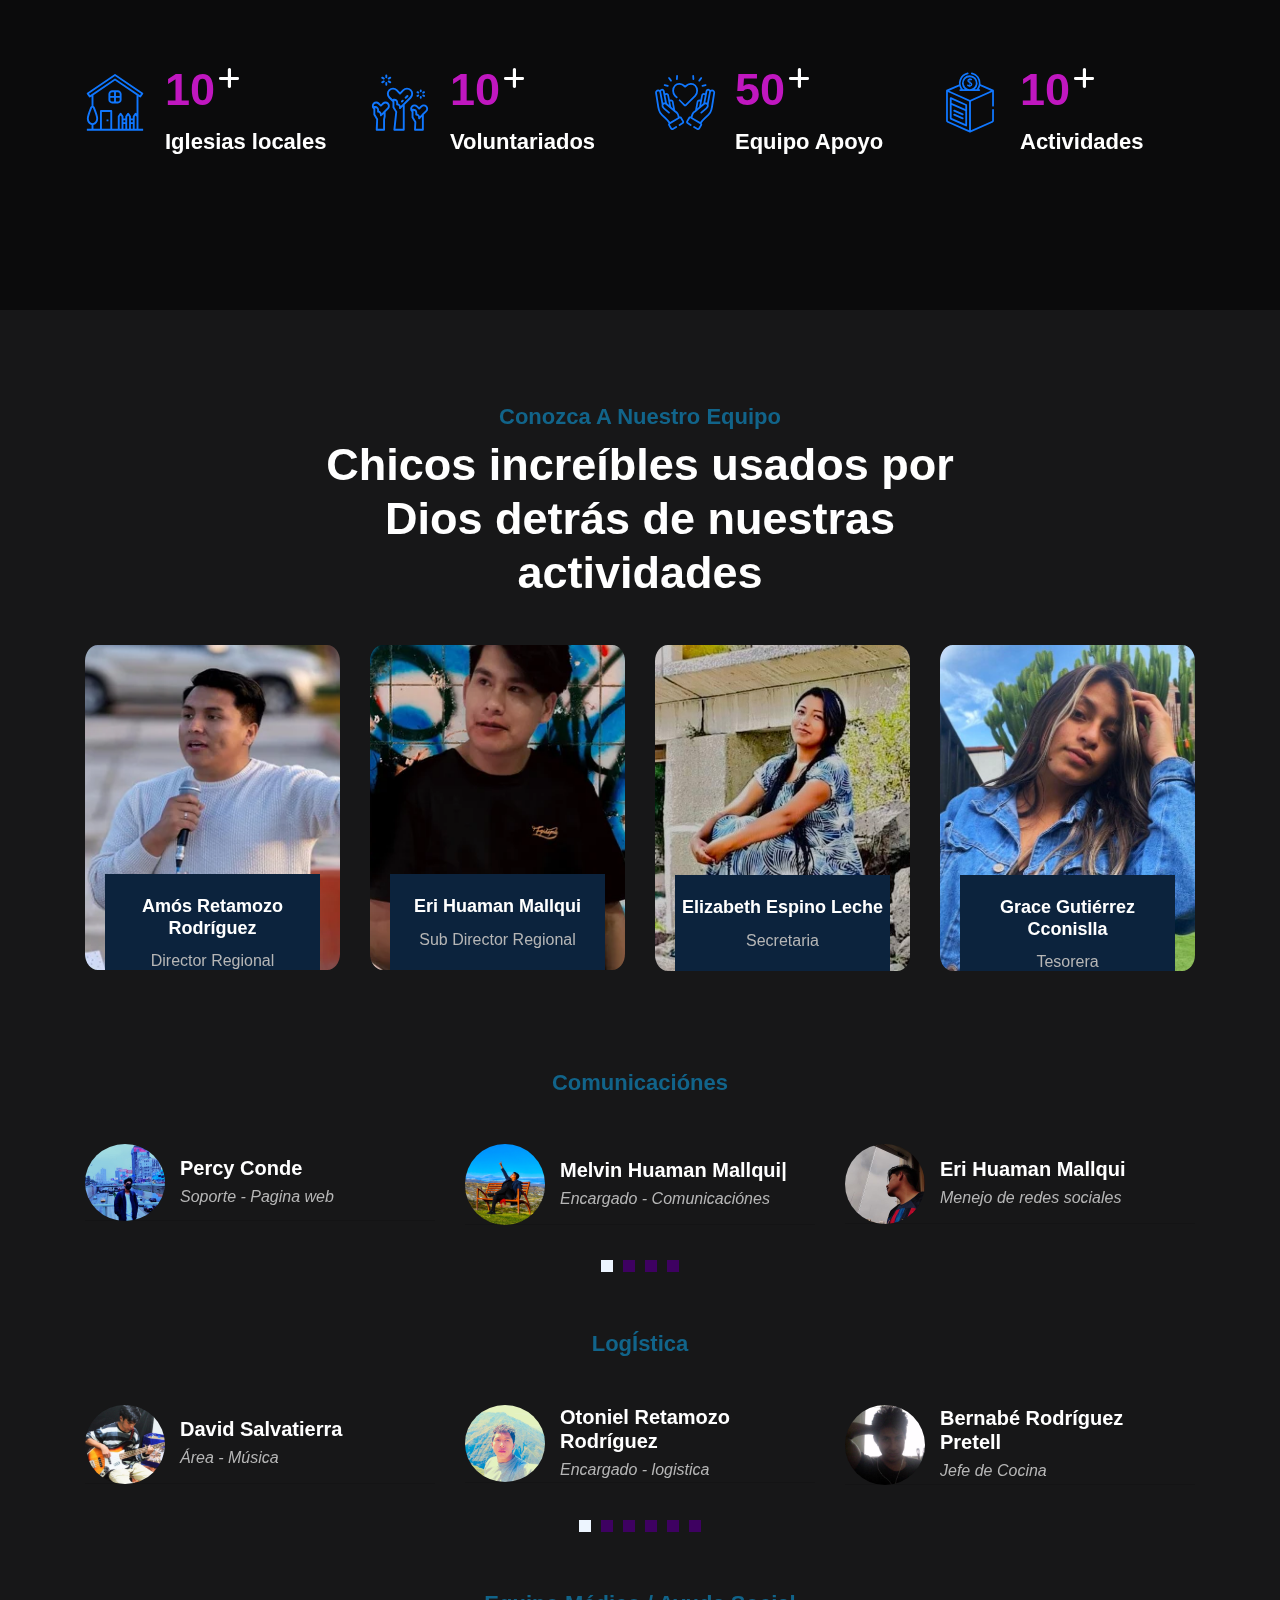
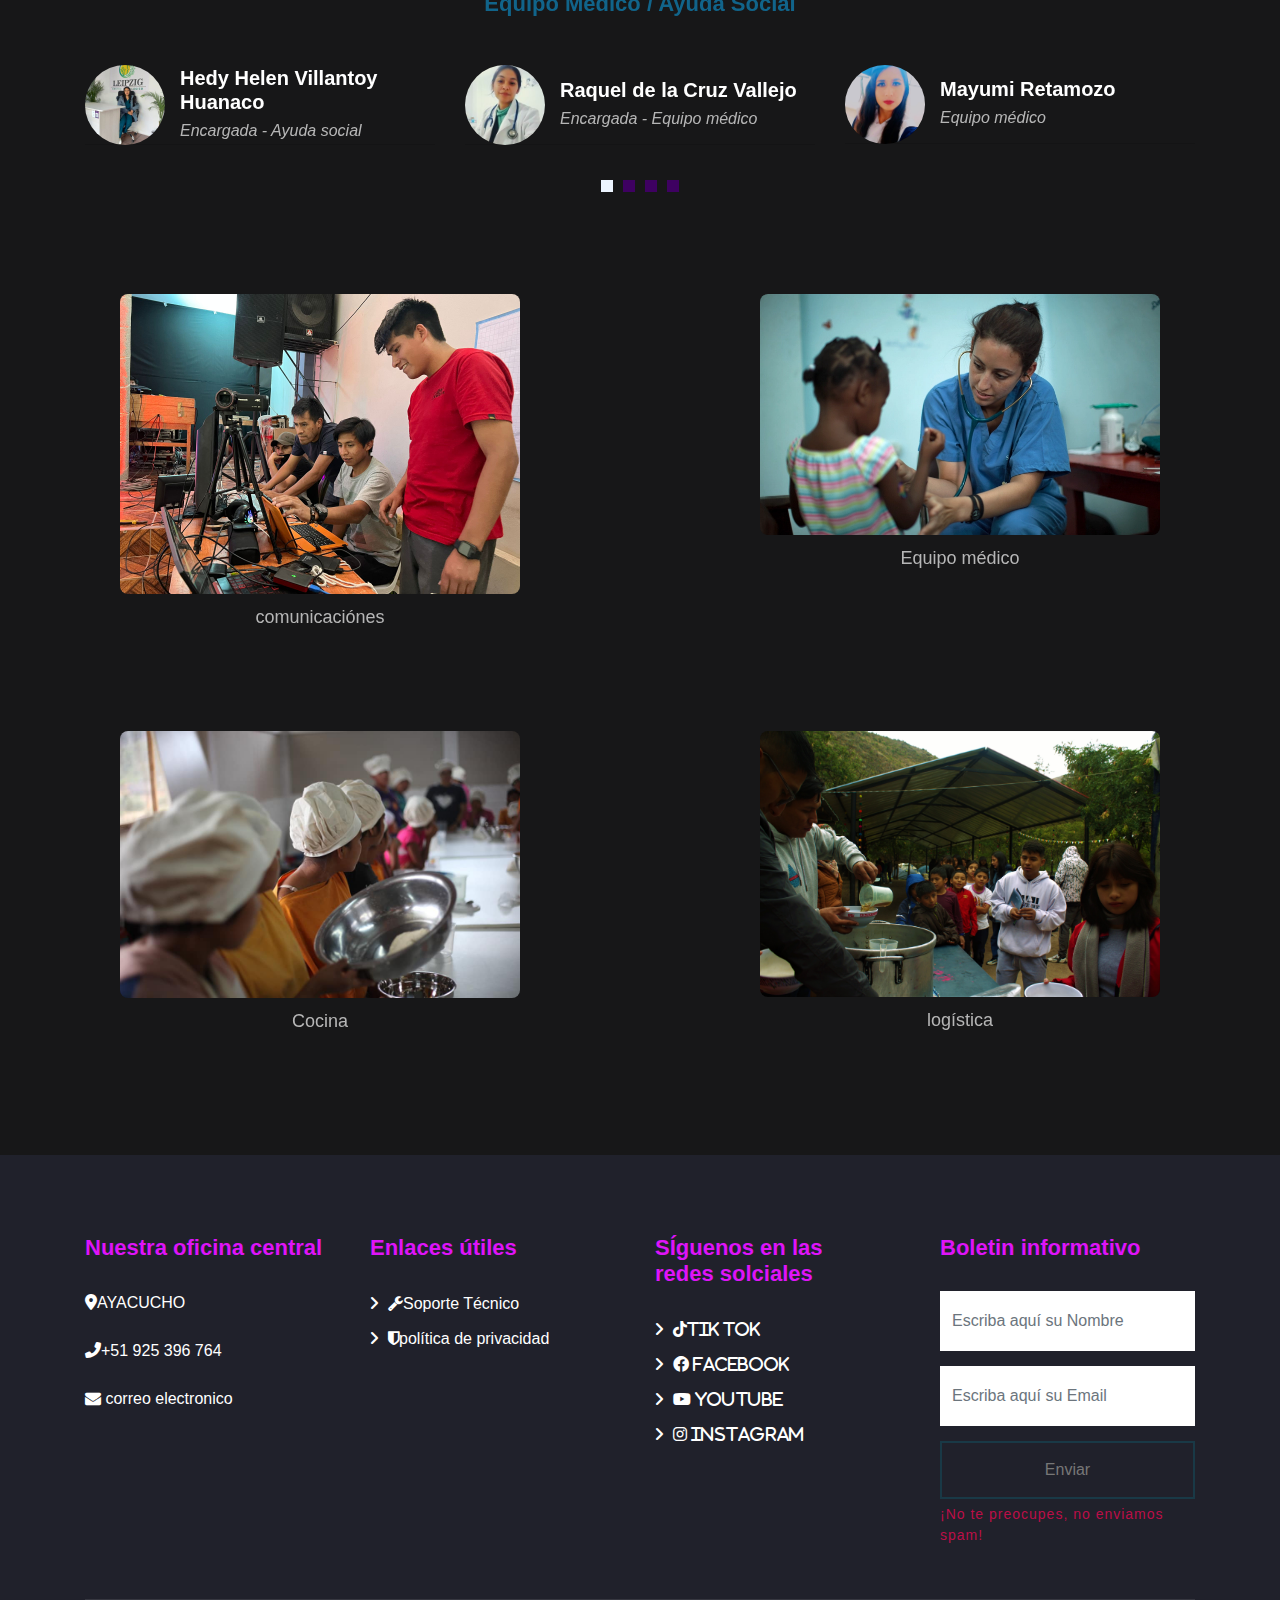
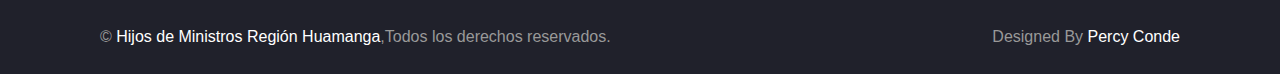
==== commit 50059f27: "Update about.html" ====
--- a/about.html
+++ b/about.html
@@ -86,7 +86,7 @@
                         <a href="#" class="nav-link dropdown-toggle" data-toggle="dropdown">Paginas</a>
                         <div class="dropdown-menu">
                             <a href="https://draft.blogger.com/profile/00274280626540995841" class="dropdown-item">Blog</a>
-
+                            <a href="tienda.html" class="dropdown-item">Tienda</a>
                             <a href="volunteer.html" class="dropdown-item">Conviértete en voluntari(@)</a>
                         </div>
                     </div>
--- a/css/style.css
+++ b/css/style.css
@@ -187,7 +187,7 @@
 /*iconos de arriba llamada y gmail*/
 .top-bar .text i {
     font-size: 16px;
-    color: #1a8fac;
+    color: #c4d1d4;
     margin-right: 5px;
 }
 
@@ -540,6 +540,17 @@
     background-repeat: no-repeat;
     background-size: cover;
 }
+.page-header3 {
+    position: relative;
+    margin-bottom: 45px;
+    padding: 210px 0 90px 0;
+    text-align: center;
+    background: linear-gradient(rgba(0, 0, 0, .5), rgba(0, 0, 0, .5)), url(../imgs/equipo.webp);
+    background-attachment: fixed;
+    background-position: center;
+    background-repeat: no-repeat;
+    background-size: cover;
+}
 
 .page-header h2 {
     position: relative;
@@ -557,6 +568,18 @@
     margin-bottom: 20px;
     padding-bottom: 5px;
 }
+.page-header3 h2 {
+    position: relative;
+    color: #ffffff;
+    font-size: 50px; /* Tamaño de fuente aumentado */
+    font-weight: 700;
+    margin-bottom: 20px;
+    padding-bottom: 0px;
+    text-shadow: 2px 2px 4px rgba(14, 155, 131, 0.5); /* Sombra del texto */
+    
+    
+}
+
 
 .page-header h2::after {
     position: absolute;
@@ -1853,4 +1876,4 @@
         max-width: 1000px; /* Hace que el anuncio ocupe todo el ancho de la pantalla */
         padding: 1px; /* Aumenta el espacio interior del anuncio */
     }
-}+}
